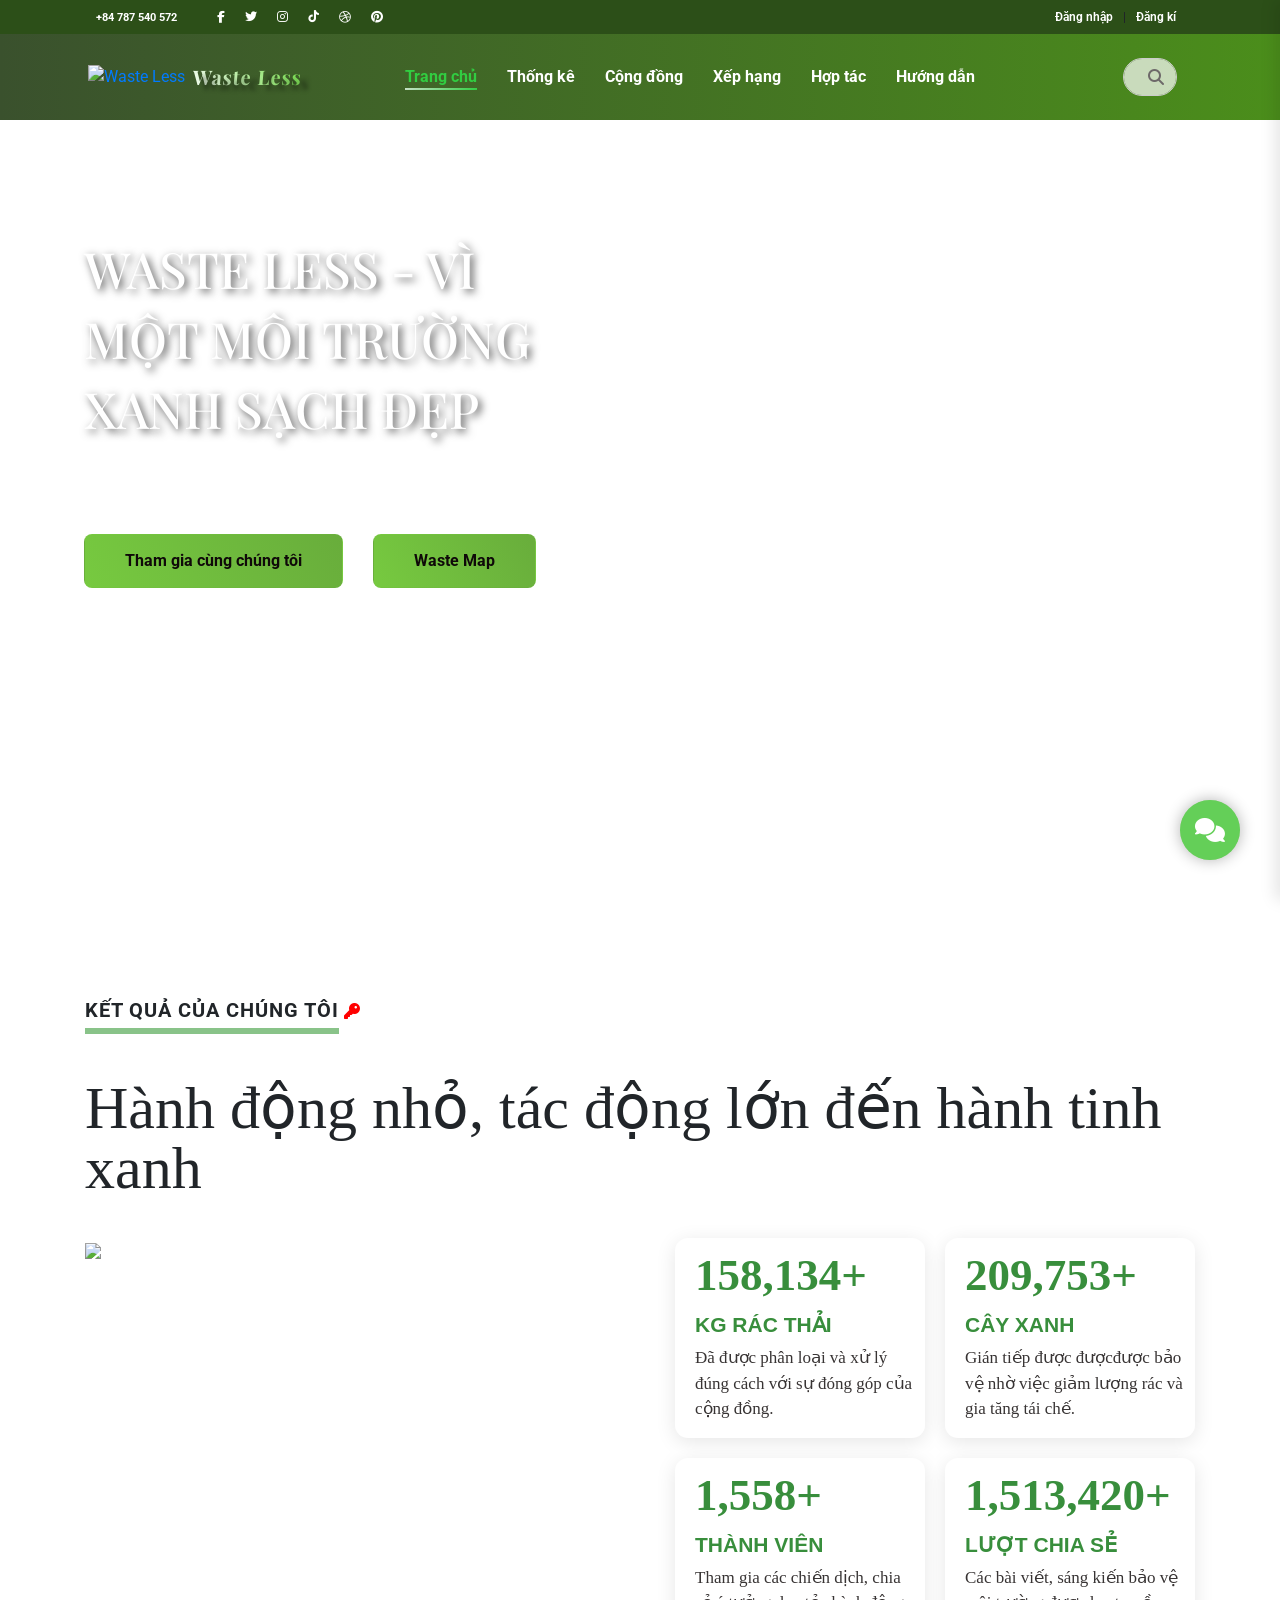
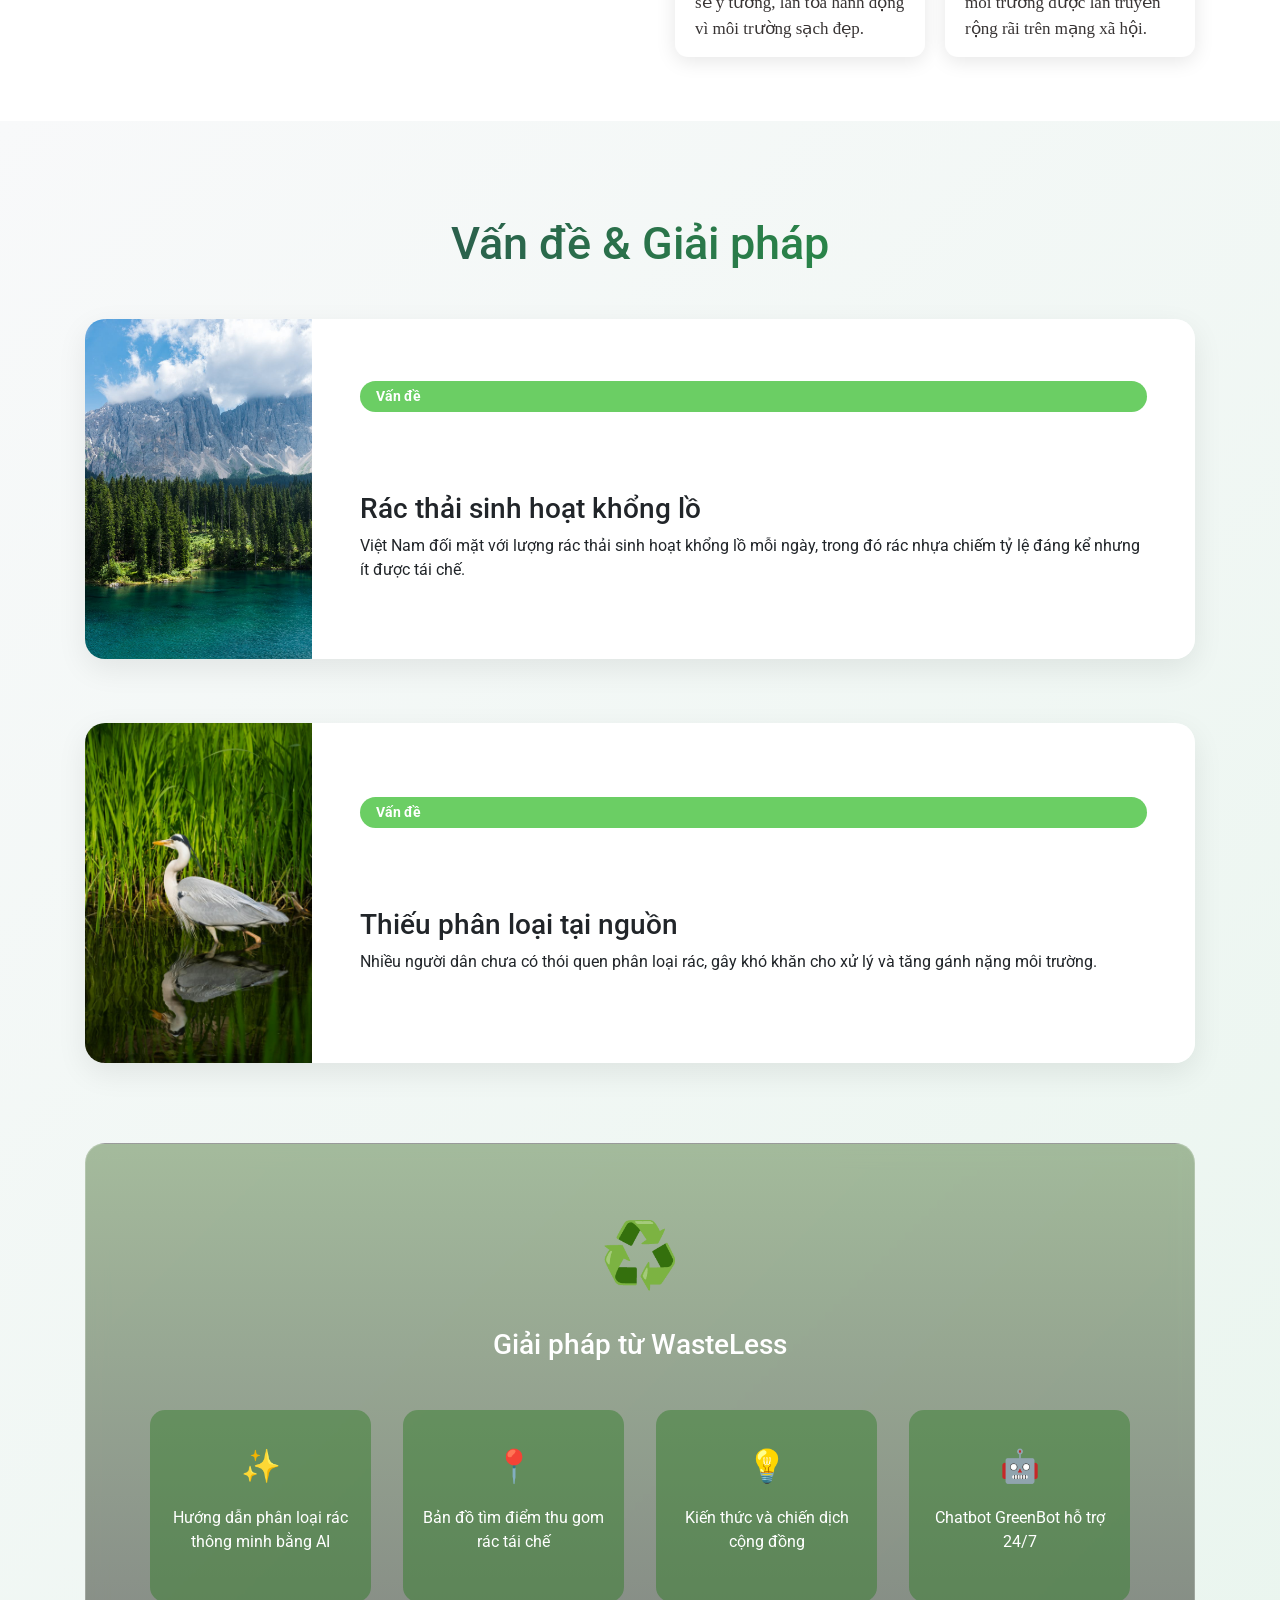
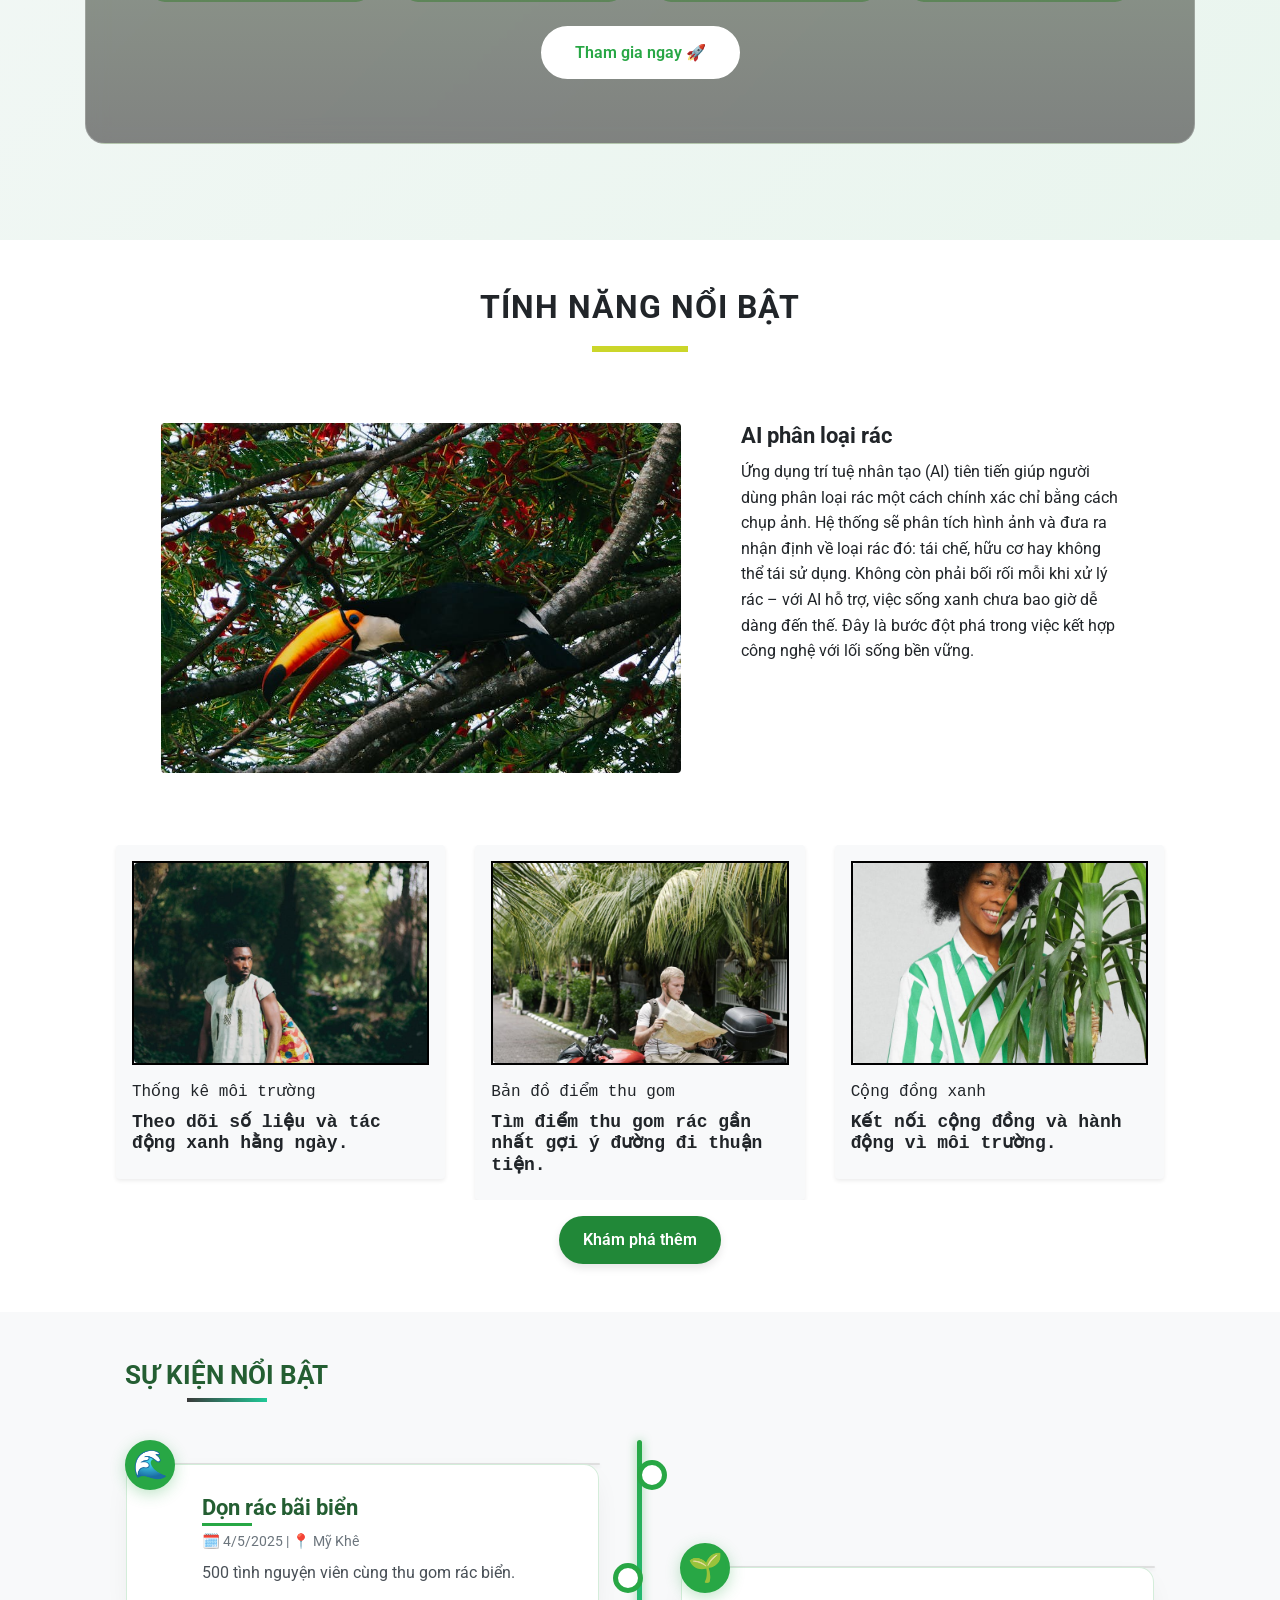
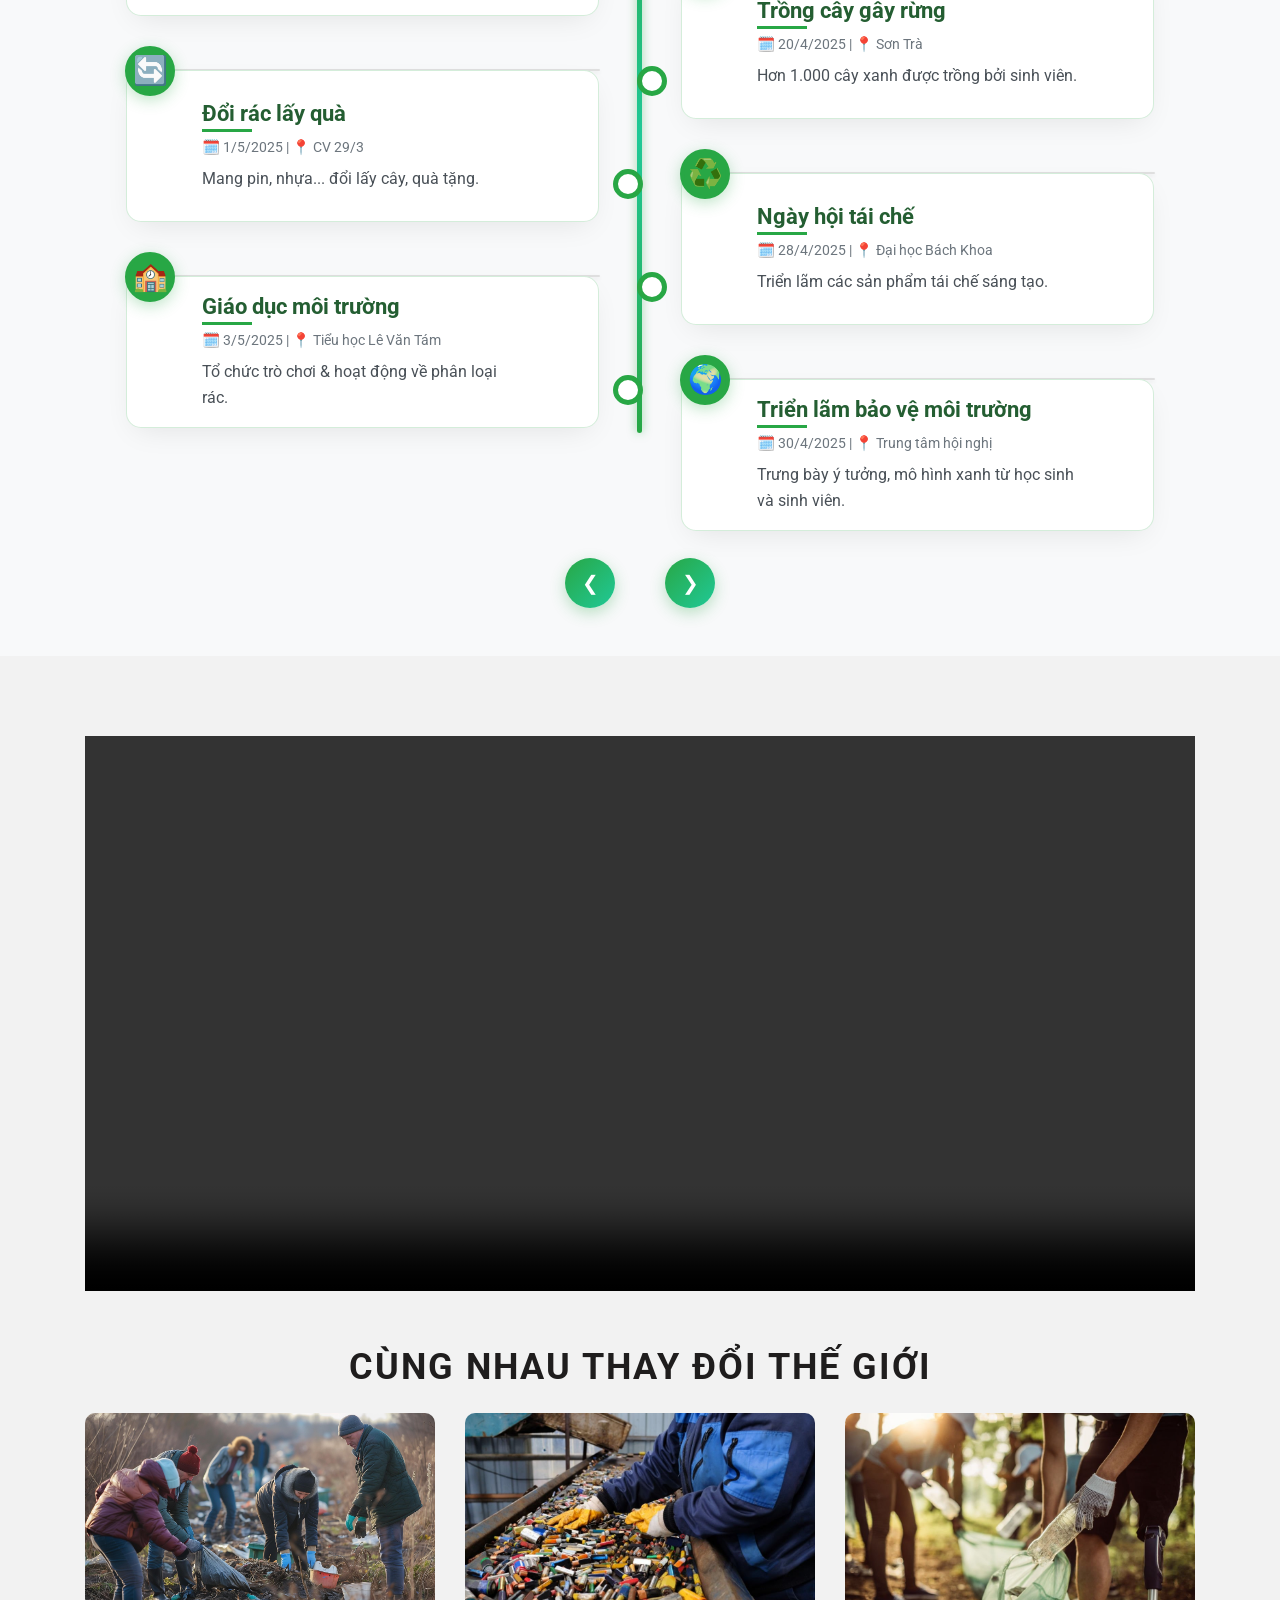
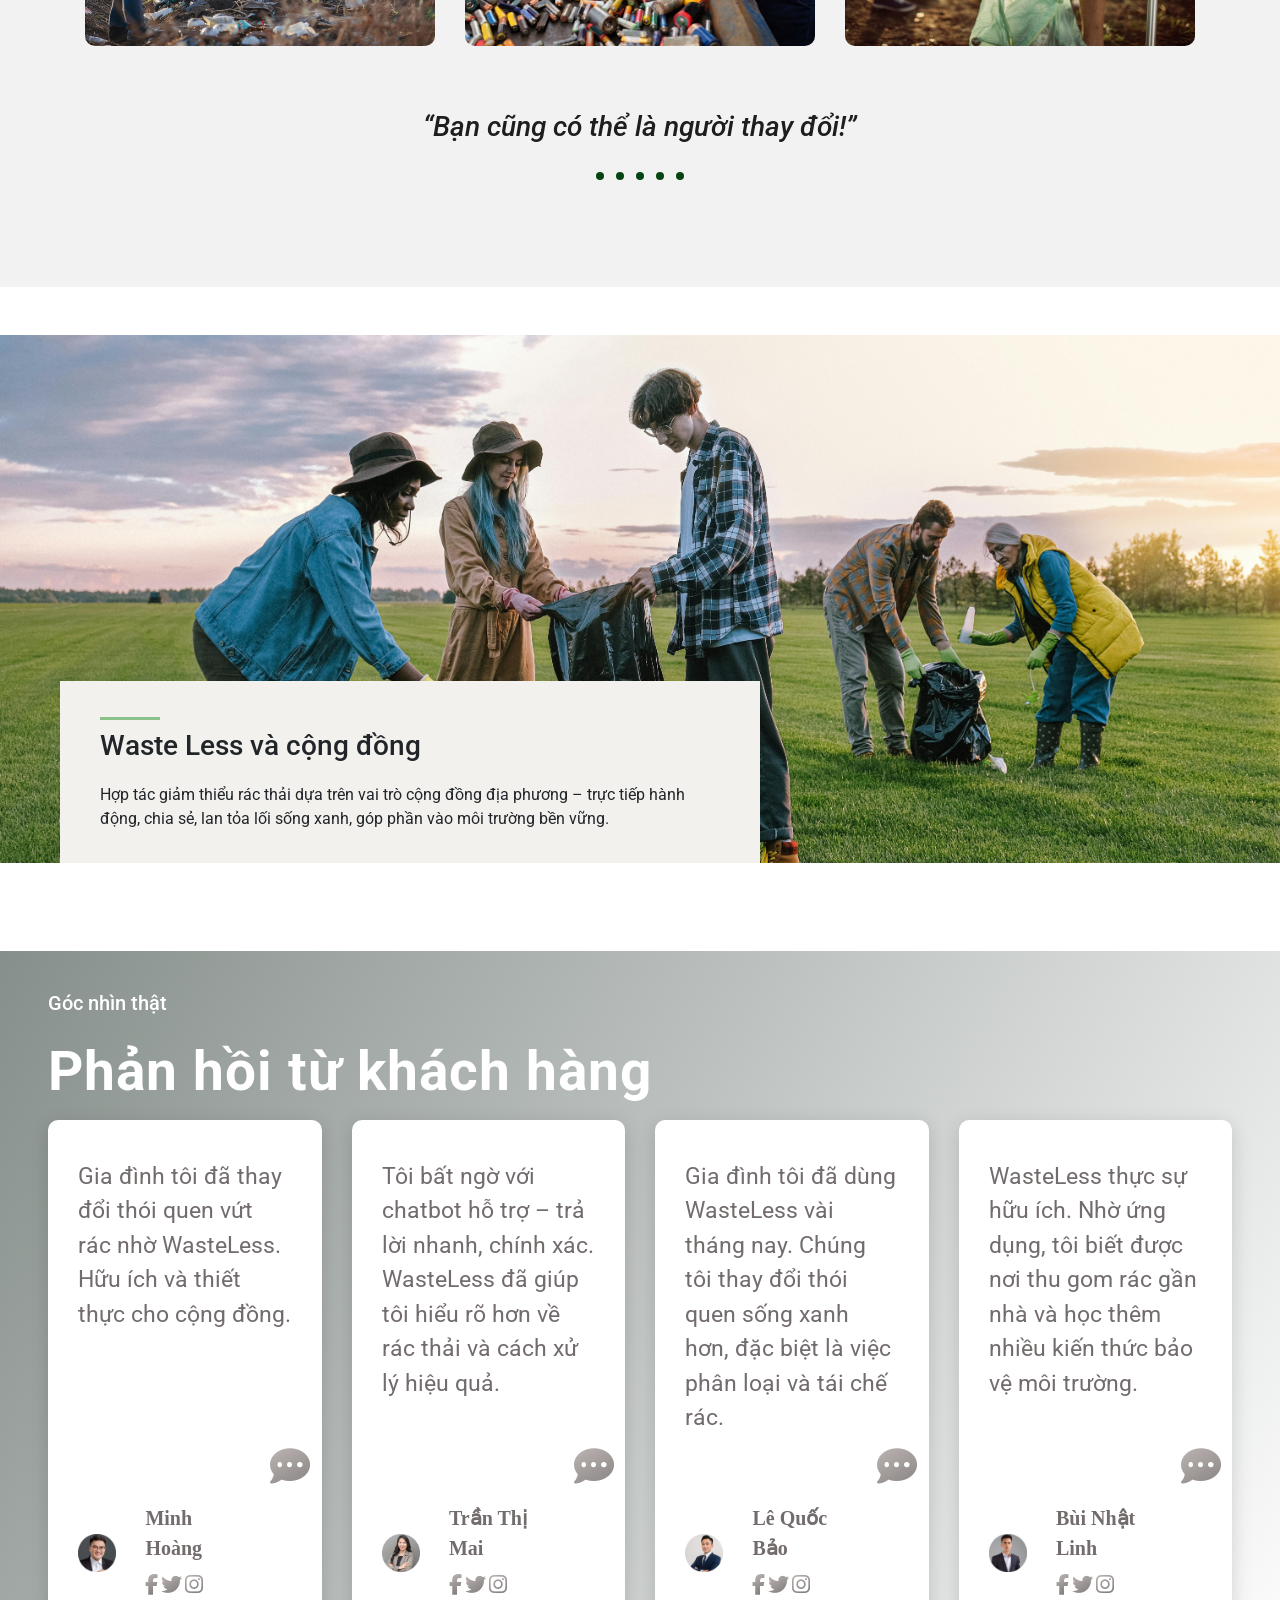
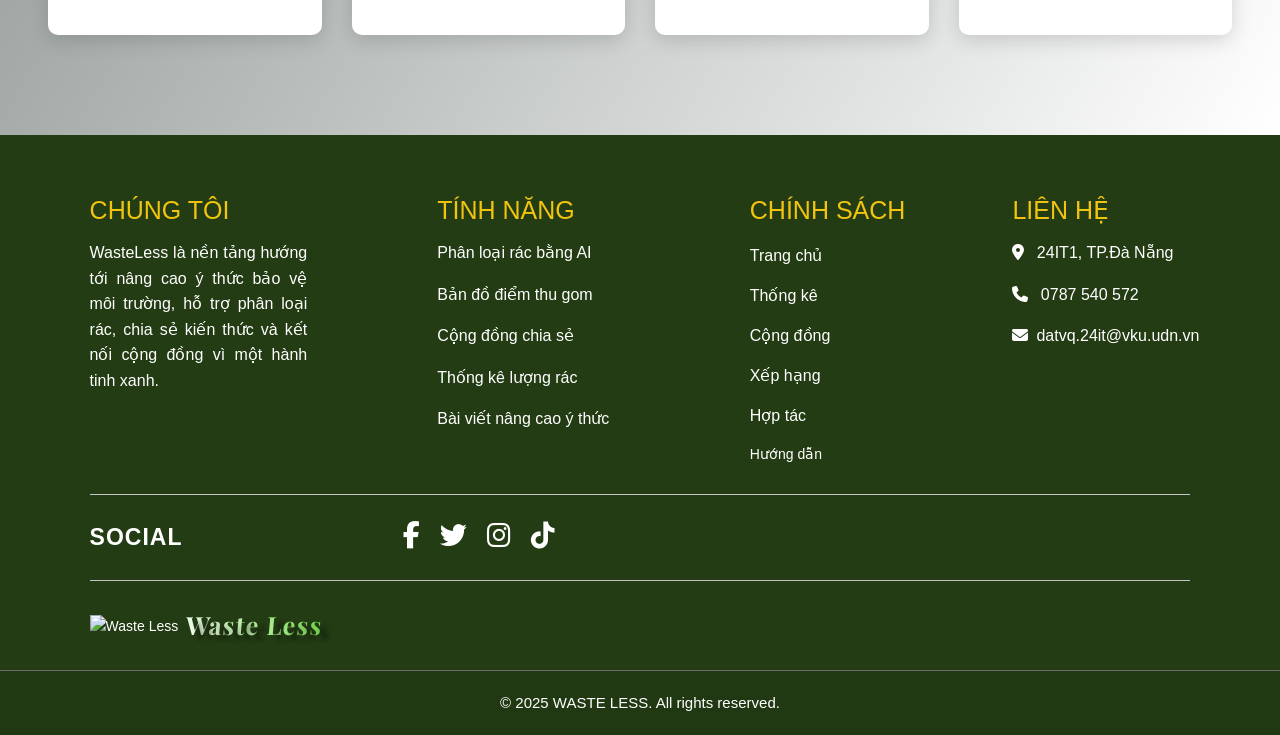
==== index.html @ a4e0bc67 "m" ====
<!doctype html>
<html lang="en">

<head>
  <meta charset="utf-8">
  <meta name="viewport" content="width=device-width, initial-scale=1, shrink-to-fit=no">
  <link href="https://fonts.googleapis.com/css2?family=Playfair+Display:wght@700&display=swap" rel="stylesheet">
  <link href="https://fonts.googleapis.com/css2?family=Roboto:wght@300;400;500;700&display=swap" rel="stylesheet">
  <link href="https://fonts.googleapis.com/css2?family=Noto+Sans:wght@300;400;500;700&display=swap" rel="stylesheet">

  <link rel="stylesheet" href="https://cdn.jsdelivr.net/npm/bootstrap@4.6.2/dist/css/bootstrap.min.css"
    integrity="sha384-xOolHFLEh07PJGoPkLv1IbcEPTNtaed2xpHsD9ESMhqIYd0nLMwNLD69Npy4HI+N" crossorigin="anonymous">

  <link rel="stylesheet" href="https://cdnjs.cloudflare.com/ajax/libs/font-awesome/6.7.2/css/all.min.css"
    integrity="sha512-Evv84Mr4kqVGRNSgIGL/F/aIDqQb7xQ2vcrdIwxfjThSH8CSR7PBEakCr51Ck+w+/U6swU2Im1vVX0SVk9ABhg=="
    crossorigin="anonymous" referrerpolicy="no-referrer" />
  <link href="https://cdn.jsdelivr.net/npm/aos@2.3.4/dist/aos.css" rel="stylesheet">
  <script src="https://cdn.jsdelivr.net/npm/aos@2.3.4/dist/aos.js"></script>


  <link rel="stylesheet" href="assets/css/reset.css">
  <link rel="stylesheet" href="assets/css/base.css">
  <link rel="stylesheet" href="assets/css/header.css">
  <link rel="stylesheet" href="assets/css/footer.css">
  <link rel="stylesheet" href="assets/css/style.css">

  <link href="https://cdn.jsdelivr.net/npm/aos@2.3.4/dist/aos.css" rel="stylesheet" />

  <script src="layout/header.js" defer> </script>
  <script src="layout/footer.js" defer></script>
  

 
  <title>Waste Less</title>
  <link rel="icon" href="assets/images/logo.png" type="image/png">

</head>

<body>

  <div class="header"></div>
  


  <div class="section-one">
    <div class="container-fluid">
      <div class="row">
        <div class="col-12">
          <div class="inner-wrap px-5 ml-2">
            <h1>WASTE LESS - VÌ MỘT MÔI TRƯỜNG XANH SẠCH ĐẸP</h1>
          </div>
          <div class="inner-button ml-4">
            <a href="index.html" class="button button-two">Tham gia cùng chúng tôi</a>
            <a href="pages/statistics.html" class="button button-two-outline">Waste Map</a>
          </div>
        
        </div>
      </div>
    </div>
  </div>

  <div class="section-result">
    <div class="container pb-3 pt-3">
      <div class="inner-wrap pb-5">
        <div class="inner-title mt-5" data-aos="fade-up" data-aos-duration="800">
          <h2>Kết quả của chúng tôi </h2>
<span ><i class="fa-solid fa-key" style="color:red"></i></span>

          
        </div>

        <div class="inner-subTitle mt-5" data-aos="fade-up" data-aos-duration="800">
          <p>Hành động nhỏ, tác động lớn đến hành tinh xanh</p>
        </div>
        <div class="inner-content mt-4">
          <div class="inner-img position-relative">
            <img src="assets/images/AV-SoundBar-SC9S-06-1-Eco-Mobile-v2.jpg" class="img-fluid" data-aos="fade-up"
              data-aos-duration="800" >
            <div
              class="overlay-text text-white text-left d-flex flex-column justify-content-start align-items-start pt-5  pl-4"
              data-aos="fade-up" data-aos-duration="800" >
              <h1 class="mb-3 pt-2">6,500 TẤN </h1>
              <h2 class="mb-2">RÁC MỖI NGÀY</h2>
              <p>Được xử lý mỗi ngày nhờ phân loại đúng cách<br><em>→ Việt Nam đang thay đổi từng
                  ngày!</em></p>
              <a href="https://tinhotvn.com/phan-loai-rac.html" class="btn btn-warning fs-5 mt-3" target="_blank">Tìm
                hiểu thêm</a>
            </div>
          </div>

          <div class="inner-info" data-aos="fade-up" data-aos-duration="800">
            <div class="inner-result">
              <h1 class="counter" data-target="158320"></h1>
              <h2>kg rác thải</h2>
              <p>Đã được phân loại và xử lý đúng cách với sự đóng góp của
                cộng đồng.</p>
            </div>
            <div class="inner-tree">
              <h1 class="counter" data-target="210000"></h1>
              <h2>cây xanh</h2>
              <p>Gián tiếp được đượcđược bảo vệ nhờ việc giảm lượng rác và gia tăng tái
                chế.</p>
            </div>
            <div class="inner-member">
              <h1 class="counter" data-target="1560"></h1>
              <h2>thành viên</h2>
              <p>Tham gia các chiến dịch, chia sẻ ý tưởng, lan tỏa hành động vì môi trường sạch
                đẹp.</p>
            </div>
            <div class="inner-share">
              <h1 class="counter" data-target="1515200"></h1>
              <h2>lượt chia sẻ</h2>
              <p>Các bài viết, sáng kiến bảo vệ môi trường được lan truyền rộng rãi trên mạng
                xã hội.</p>
            </div>
          </div>
        </div>
      </div>
    </div>
  </div>


<div class="section-four bg-light">
  <div class="container">
    <h2 class="text-center mb-5">Vấn đề & Giải pháp</h2>
    
    <div class="problem-card left-aligned" data-aos="fade-right">
      <div class="card-image">
        <img src="assets/images/f4_1.jpeg" alt="Rác thải">
      </div>
      <div class="card-content">
        <div class="problem-tag">Vấn đề</div>
        <h3>Rác thải sinh hoạt khổng lồ</h3>
        <p>Việt Nam đối mặt với lượng rác thải sinh hoạt khổng lồ mỗi ngày, trong đó rác nhựa chiếm tỷ lệ đáng kể nhưng ít được tái chế.</p>
      </div>
    </div>

    <div class="problem-card right-aligned" data-aos="fade-left">
      <div class="card-content">
        <div class="problem-tag">Vấn đề</div>
        <h3>Thiếu phân loại tại nguồn</h3>
        <p>Nhiều người dân chưa có thói quen phân loại rác, gây khó khăn cho xử lý và tăng gánh nặng môi trường.</p>
      </div>
      <div class="card-image">
        <img src="assets/images/f4_2.jpeg" alt="Phân loại rác">
      </div>
    </div>

    <div class="solution-box" data-aos="zoom-in">
      <div class="solution-icon">♻️</div>
      <h3 class="text-white">Giải pháp từ WasteLess</h3>
      <div class="solution-grid">
        <div class="solution-item">
          <div class="icon">✨</div>
          <p>Hướng dẫn phân loại rác thông minh bằng AI</p>
        </div>
        <div class="solution-item">
          <div class="icon">📍</div>
          <p>Bản đồ tìm điểm thu gom rác tái chế</p>
        </div>
        <div class="solution-item">
          <div class="icon">💡</div>
          <p>Kiến thức và chiến dịch cộng đồng</p>
        </div>
        <div class="solution-item">
          <div class="icon">🤖</div>
          <p>Chatbot GreenBot hỗ trợ 24/7</p>
        </div>
      </div>
      <div class="text-center mt-4">
        <a href="#" class="btn btn-light btn-pill">Tham gia ngay 🚀</a>
      </div>
    </div>
  </div>
</div>

<div class="section-goal">
  <div class="container">
    <div class="inner-wrap">
      <div class="inner-content">
        <div class="inner-vision"></div>
        <div class="inner-range"></div>
      </div>
      <div class="inner-goal-wastlesss"></div>

    </div>
  </div>
</div>




  <div class="section-feature py-5" id="sectionId">
    <div class="container">
      <div class="inner-title mb-4 ">
        <h2 class="text-center font-weight-bold mb-5 ">Tính năng nổi bật</h2>
      </div>
      <div id="main-feature" class="bg-white p-4  mb-4">
        <div class="inner-wrap ml-5 mr-5 pl-1">
          <div class="img-feature" id="main-icon">
            <img src="assets/images/ai6.jpeg" alt="">
          </div>
          <div class="inner-content">
            <h4 id="main-title">AI phân loại rác</h4>
            <p id="main-desc">
              Ứng dụng trí tuệ nhân tạo (AI) tiên tiến giúp người dùng phân loại rác một cách chính xác chỉ bằng cách
              chụp ảnh. Hệ thống sẽ phân tích hình ảnh và đưa ra nhận định về loại rác đó: tái chế, hữu cơ hay không thể
              tái sử dụng.
              Không còn phải bối rối mỗi khi xử lý rác – với AI hỗ trợ, việc sống xanh chưa bao giờ dễ dàng đến thế. Đây
              là bước đột phá trong việc kết hợp công nghệ với lối sống bền vững.
            </p>
          </div>
        </div>
      </div>

      <div class="row mt-5 mr-3 ml-3" id="feature-list">
        <div class="col-md-4 mb-3 inner-list">
          <div class="feature-box p-3 rounded shadow-sm cursor-pointer bg-light" data-icon="🧠"
            data-title="Thống kê môi trường"
            data-desc="Tính năng này cho phép bạn theo dõi một cách trực quan số liệu thống kê về môi trườnglượng,  rác đã được tái chế, số người tham gia các hành động bảo vệ môi trường. 
            Bằng cách cung cấp dữ liệu cập nhật liên tục, hệ thống giúp người dùng nhận ra tác động tích cực từ những hành động nhỏ hàng ngày của họ. Đây không chỉ là con số, mà là những bước tiến cụ thể hướng đến một tương lai xanh bền vững.">
            <div class="text-left inner-content">
              <div class="img"> <img src="assets/images/ai2.jpeg" alt=""></div>
              <p class="mb-0">Thống kê môi trường</p>
              <h3>Theo dõi số liệu và tác động xanh hằng ngày.</h3>
            </div>
          </div>
        </div>

        <div class="col-md-4 mb-3 inner-list">
          <div class="feature-box p-3 rounded shadow-sm cursor-pointer bg-light" data-icon="🗺️"
            data-title="Bản đồ điểm thu gom"
            data-desc="Tính năng bản đồ thông minh giúp bạn dễ dàng tìm thấy những điểm thu gom rác thải tái chế gần nhất chỉ với một cú nhấp chuột. Hệ thống sẽ gợi ý tuyến đường nhanh nhất để bạn có thể mang rác đi đúng nơi, đúng lúc.
            Việc này không chỉ giúp bạn thuận tiện hơn trong việc xử lý rác mà còn góp phần giảm tải cho các bãi rác và thúc đẩy mô hình kinh tế tuần hoàn tại địa phương.">
            <div class=" text-left  inner-content">
              <div class="img"><img src="assets/images/ai3.jpeg" alt="">
              </div>
              <p class="mb-0">Bản đồ điểm thu gom</p>
              <h3>Tìm điểm thu gom rác gần nhất gợi ý đường đi thuận tiện.</h3>
            </div>
          </div>
        </div>

        <div class="col-md-4 mb-3 inner-list">
          <div class="feature-box p-3 rounded shadow-sm cursor-pointer bg-light" data-icon="🤝"
            data-title="Cộng đồng xanh"
            data-desc="Chúng tôi tin rằng hành động bảo vệ môi trường không thể thực hiện một mình – và đó là lý do tính năng 'Cộng đồng xanh' ra đời. Đây là nơi mọi người cùng nhau chia sẻ những câu chuyện truyền cảm hứng, các mẹo tái chế hữu ích, và thậm chí là tổ chức các chiến dịch hành động cộng đồng.
            Cộng đồng là nơi bạn tìm thấy động lực, những người đồng hành, và cảm nhận rõ ràng rằng: bạn không đơn độc trên hành trình vì một Trái Đất tốt đẹp hơn.">
            <div class=" text-left inner-content g-5">
              <div class="img"><img src="assets/images/av4.jpeg" alt=""></div>
              <p class="mb-0">Cộng đồng xanh</p>
              <h3>Kết nối cộng đồng và hành động vì môi trường.</h3>
            </div>
          </div>
        </div>
      </div>
      <div class="button">
        <button class="button-feature">Khám phá thêm</button>
      </div>
    </div>
  </div>



  <section class="section-three py-5 bg-light">
    <div class="container">
      <h2 class="text-center text-success mb-5 font-weight-bold">Sự kiện nổi bật</h2>

      <div class="timeline">

        <!-- Item 1 -->
        <div class="timeline-item">
          <div class="timeline-icon bg-success">🌊</div>
          <div class="timeline-content card shadow-sm">
            <div class="card-front card-body">
              <h5 class="card-title">Dọn rác bãi biển</h5>
              <p class="card-subtitle text-muted mb-2">🗓️ 4/5/2025 | 📍 Mỹ Khê</p>
              <p class="card-text">500 tình nguyện viên cùng thu gom rác biển.</p>
            </div>
            <div class="card-back">
              <p>Chi tiết: Thu gom rác hữu cơ, nhựa. Có nước uống và áo thun.</p>
            </div>
          </div>
        </div>

        <!-- Item 2 -->
        <div class="timeline-item">
          <div class="timeline-icon bg-success">🌱</div>
          <div class="timeline-content card shadow-sm">
            <div class="card-front card-body">
              <h5 class="card-title">Trồng cây gây rừng</h5>
              <p class="card-subtitle text-muted mb-2">🗓️ 20/4/2025 | 📍 Sơn Trà</p>
              <p class="card-text">Hơn 1.000 cây xanh được trồng bởi sinh viên.</p>
            </div>
            <div class="card-back">
              <p>Chi tiết: Cung cấp dụng cụ trồng cây, tập huấn kỹ thuật trước sự kiện.</p>
            </div>
          </div>
        </div>

        <!-- Item 3 -->
        <div class="timeline-item">
          <div class="timeline-icon bg-success">🔄</div>
          <div class="timeline-content card shadow-sm">
            <div class="card-front card-body">
              <h5 class="card-title">Đổi rác lấy quà</h5>
              <p class="card-subtitle text-muted mb-2">🗓️ 1/5/2025 | 📍 CV 29/3</p>
              <p class="card-text">Mang pin, nhựa... đổi lấy cây, quà tặng.</p>
            </div>
            <div class="card-back">
              <p>Chi tiết: Mỗi 5 vỏ chai nhựa = 1 cây xanh. Có âm nhạc, gian hàng xanh.</p>
            </div>
          </div>
        </div>

        <!-- Item 4 -->
        <div class="timeline-item">
          <div class="timeline-icon bg-success">♻️</div>
          <div class="timeline-content card shadow-sm">
            <div class="card-front card-body">
              <h5 class="card-title">Ngày hội tái chế</h5>
              <p class="card-subtitle text-muted mb-2">🗓️ 28/4/2025 | 📍 Đại học Bách Khoa</p>
              <p class="card-text">Triển lãm các sản phẩm tái chế sáng tạo.</p>
            </div>
            <div class="card-back">
              <p>Chi tiết: Gồm 20 gian hàng sinh viên, workshop chế tạo đồ handmade.</p>
            </div>
          </div>
        </div>

        <!-- Item 5 -->
        <div class="timeline-item">
          <div class="timeline-icon bg-success">🏫</div>
          <div class="timeline-content card shadow-sm">
            <div class="card-front card-body">
              <h5 class="card-title">Giáo dục môi trường</h5>
              <p class="card-subtitle text-muted mb-2">🗓️ 3/5/2025 | 📍 Tiểu học Lê Văn Tám</p>
              <p class="card-text">Tổ chức trò chơi & hoạt động về phân loại rác.</p>
            </div>
            <div class="card-back">
              <p>Chi tiết: Đố vui, hướng dẫn tái chế vỏ hộp sữa, trao quà cho học sinh tích cực.</p>
            </div>
          </div>
        </div>

        <!-- Item 6 -->
        <div class="timeline-item">
          <div class="timeline-icon bg-success">🌍</div>
          <div class="timeline-content card shadow-sm">
            <div class="card-front card-body">
              <h5 class="card-title">Triển lãm bảo vệ môi trường</h5>
              <p class="card-subtitle text-muted mb-2">🗓️ 30/4/2025 | 📍 Trung tâm hội nghị</p>
              <p class="card-text">Trưng bày ý tưởng, mô hình xanh từ học sinh và sinh viên.</p>
            </div>
            <div class="card-back">
              <p>Chi tiết: Trình diễn mô hình thành phố xanh, có gian hàng tư vấn tái chế.</p>
            </div>
          </div>
        </div>


      </div>

      <!-- Nút điều hướng -->
      <div class="carousel-nav mt-5">
        <button id="prevBtn" class="carousel-btn">❮</button>
        <button id="nextBtn" class="carousel-btn">❯</button>
      </div>
    </div>
  </section>




  <section id="section-five" class="section-five">
    <div class="container text-center">
      <!-- Video giới thiệu -->
      <div class="video-wrapper mb-5">
        <video width="100%" height="100%" controls autoplay loop muted>
          <source src="assets/images/Rác thải nhựa - Plastic.mp4" type="video/mp4">
        </video>

      </div>

      <!-- Tiêu đề -->
      <h2 class="section-title">Cùng nhau thay đổi thế giới</h2>

      <!-- Ảnh hoạt động tình nguyện -->
      <div class="volunteer-activities mt-4">
        <div class="row">
          <div class="col-md-4 col-sm-6 col-12 mb-4">

            <div class="volunteer-img">
              <img src="assets/images/anh_don_rac.jpg" alt="Dọn rác" class="img-fluid rounded shadow-lg">
              <div class="overlay">
                <p class="overlay-text mt-2">Dọn rác tại cộng đồng</p>
              </div>
            </div>
          </div>
          <div class="col-md-4 col-sm-6 col-12 mb-4">

            <div class="volunteer-img">
              <img src="assets/images/DeWatermark.ai_1746606480562.png" alt="Phân loại rác"
                class="img-fluid rounded shadow-lg">
              <div class="overlay">
                <p class="overlay-text mt-2">Phân loại rác đúng cách</p>
              </div>
            </div>
          </div>
          <div class="col-md-4 col-sm-6 col-12 mb-4">

            <div class="volunteer-img">
              <img src="assets/images/DeWatermark.ai_1746606961012.png" alt="Hoạt động tình nguyện"
                class="img-fluid rounded shadow-lg">
              <div class="overlay">
                <p class="overlay-text mt-2">Tham gia các hoạt động tình nguyện</p>
              </div>
            </div>
          </div>
        </div>
      </div>

      <!-- Slogan -->
      <div class="slogan mt-4">
        <h3>“Bạn cũng có thể là người thay đổi!”</h3>
        <div class="loading-dots">
          <span></span>
          <span></span>
          <span></span>
          <span></span>
          <span></span>


        </div>
      </div>
    </div>
  </section>






  <div id="auth-form-container"></div>


  <div class="section-six py-5">
    <div class="container-fluidd">
      <div class="inner-wrap">
        <div class="inner-img">
          <img src="assets/images/pexels-shvetsa-5029859.jpg" class="img-fluid" alt="Ảnh cộng đồng">
        </div>
        <div class="inner-title-box mt-5 pt-5 pb-3">
          <h3>Waste Less và cộng đồng</h3>
          <p>
            Hợp tác giảm thiểu rác thải dựa trên vai trò cộng đồng địa phương –
            trực tiếp hành động, chia sẻ, lan tỏa lối sống xanh, góp phần vào môi
            trường bền vững.
          </p>
        </div>
      </div>
    </div>
  </div>

  <div class="feedback">
    <div class="container-fluid pl-5 pr-5">
      <div class="inner-wrap">
        <h5 class="inner-sub-title">Góc nhìn thật</h5>
        <h1 class="inner-title">Phản hồi từ khách hàng</h1>
        <div class="row pt-3">
          <div class="col-xl-3 col-lg-4 col-md-4 col-sm-12">
            <div class="inner-content">
              <div class="inner-desc">Gia đình tôi đã thay đổi thói quen vứt rác nhờ WasteLess. Hữu ích và thiết thực
                cho cộng đồng.</div>
              <div class="inner-mark">
                <i class="fa-solid fa-comment-dots  floating-icon"></i>
              </div>
              <div class="inner-profile floating-icon ">
                <img src="assets/images/feedback1.png" alt="">
                <div class="inner-info ">
                  <div class="inner-name">Minh Hoàng</div>
                  <div class="inner-social">
                    <ul>
                      <li>
                        <a href="#" target="_blank">
                          <i class="fa-brands fa-facebook-f"></i>
                        </a>
                      </li>

                      <li>
                        <a href="#" target="_blank">
                          <i class="fa-brands fa-twitter"></i>
                        </a>
                      </li>

                      <li>
                        <a href="#" target="_blank">
                          <i class="fa-brands fa-instagram"></i> 
                        </a>
                      </li>
                    </ul>
                  </div>
                </div>
              </div>
            </div>
          </div>
          <div class="col-xl-3 col-lg-4 col-md-4 col-sm-12">
            <div class="inner-content">
              <div class="inner-desc">Tôi bất ngờ với chatbot hỗ trợ – trả lời nhanh, chính xác. WasteLess đã giúp tôi
                hiểu rõ hơn về rác thải và cách xử lý hiệu quả.</div>
              <div class="inner-mark">
                <i class="fa-solid fa-comment-dots  floating-icon"></i>
              </div>
              <div class="inner-profile floating-icon">
                <img src="assets/images/feedback2.png" alt="">
                <div class="inner-info">
                  <div class="inner-name">Trần Thị Mai</div>
                  <div class="inner-social">
                    <ul>
                      <li>
                        <a href="#" target="_blank">
                          <i class="fa-brands fa-facebook-f"></i>
                        </a>
                      </li>

                      <li>
                        <a href="#" target="_blank">
                          <i class="fa-brands fa-twitter"></i>
                        </a>
                      </li>

                      <li>
                        <a href="#" target="_blank">
                          <i class="fa-brands fa-instagram"></i>
                        </a>
                      </li>
                    </ul>
                  </div>
                </div>
              </div>
            </div>
          </div>
          <div class="col-xl-3 col-lg-4 col-md-4 col-sm-12">
            <div class="inner-content">
              <div class="inner-desc">Gia đình tôi đã dùng WasteLess vài tháng nay. Chúng tôi thay đổi thói quen sống
                xanh hơn, đặc biệt là việc phân loại và tái chế rác.</div>
              <div class="inner-mark">
                <i class="fa-solid fa-comment-dots  floating-icon"></i>
              </div>
              <div class="inner-profile floating-icon">
                <img src="assets/images/feedback3.png" alt="">
                <div class="inner-info">
                  <div class="inner-name">Lê Quốc Bảo</div>
                  <div class="inner-social">
                    <ul>
                      <li>
                        <a href="#" target="_blank">
                          <i class="fa-brands fa-facebook-f"></i>
                        </a>
                      </li>

                      <li>
                        <a href="#" target="_blank">
                          <i class="fa-brands fa-twitter"></i>
                        </a>
                      </li>

                      <li>
                        <a href="#" target="_blank">
                          <i class="fa-brands fa-instagram"></i>
                        </a>
                      </li>
                    </ul>
                  </div>
                </div>
              </div>
            </div>
          </div>
          <div class="col-xl-3 col-lg-4 col-md-4 col-sm-12">
            <div class="inner-content">
              <div class="inner-desc">WasteLess thực sự hữu ích. Nhờ ứng dụng, tôi biết được nơi thu gom rác gần nhà và
                học thêm nhiều kiến thức bảo vệ môi trường.</div>
              <div class="inner-mark">
                <i class="fa-solid fa-comment-dots  floating-icon"></i>
              </div>
              <div class="inner-profile floating-icon">
                <img src="assets/images/feedback4.png" alt="">
                <div class="inner-info">
                  <div class="inner-name">Bùi Nhật Linh</div>
                  <div class="inner-social">
                    <ul>
                      <li>
                        <a href="#" target="_blank">
                          <i class="fa-brands fa-facebook-f"></i>
                        </a>
                      </li>

                      <li>
                        <a href="#" target="_blank">
                          <i class="fa-brands fa-twitter"></i>
                        </a>
                      </li>

                      <li>
                        <a href="#" target="_blank">
                          <i class="fa-brands fa-instagram"></i>
                        </a>
                      </li>
                    </ul>
                  </div>
                </div>
              </div>
            </div>
          </div>

        </div>
      </div>
    </div>
  </div>


<!-- <iframe src="../Waste Less/pages/botChat.html" style="position: fixed; bottom: 0; right: 0; width: 400px; height: 700px; border: none; z-index: 1000;"></iframe> -->

  <div class="footer"></div>
  <script src="https://cdn.jsdelivr.net/npm/jquery@3.5.1/dist/jquery.slim.min.js"
    integrity="sha384-DfXdz2htPH0lsSSs5nCTpuj/zy4C+OGpamoFVy38MVBnE+IbbVYUew+OrCXaRkfj"
    crossorigin="anonymous"></script>

  <iframe id="chatbotIframe" src="pages/botChat.html" 
          style="position: fixed; bottom: 0; right: 0; width: 180px; height: 180px; border: none; z-index: 1000;">
  </iframe>
 <script>
    const iframe = document.getElementById('chatbotIframe');




window.addEventListener('message', (event) => {
  if (event.data.action === 'chatbotVisible') {
    if (event.data.visible) {
      iframe.style.width = '420px';
      iframe.style.height = '570px';
      iframe.style.pointerEvents = 'auto';
    } else {
      iframe.style.width = '60px';
      iframe.style.height = '60px';
      iframe.style.pointerEvents = 'auto';
    }
  }
});


  window.addEventListener('click', (e) => {
    const rect = iframe.getBoundingClientRect();
    const isOutside = e.clientX < rect.left || e.clientX > rect.right || e.clientY < rect.top || e.clientY > rect.bottom;
    if (isOutside) {
      iframe.contentWindow.postMessage({ action: 'closeChatbot' }, '*');
    }
  });
</script>

  <script src="https://cdn.jsdelivr.net/npm/bootstrap@4.6.2/dist/js/bootstrap.bundle.min.js"
    integrity="sha384-Fy6S3B9q64WdZWQUiU+q4/2Lc9npb8tCaSX9FK7E8HnRr0Jz8D6OP9dO5Vg3Q9ct"
    crossorigin="anonymous"></script>

  <script src="https://cdn.jsdelivr.net/npm/aos@2.3.4/dist/aos.js" defer></script>

  <script>
    fetch('layout/login.html')
      .then(response => response.text())
      .then(data => {
        document.getElementById('auth-form-container').innerHTML = data;
        const script = document.createElement('script');
        script.src = 'assets/js/index.js';
        document.body.appendChild(script);
      });
      
  </script>
  <script>


    document.addEventListener("DOMContentLoaded", () => {
      const counters = document.querySelectorAll(".counter");

      const easeOut = (t) => 1 - Math.pow(1 - t, 3);

      const animateCount = (counter, duration = 2000) => {
        const target = +counter.getAttribute("data-target");
        let start = 0;
        const startTime = performance.now();

        const updateCounter = (currentTime) => {
          const elapsed = currentTime - startTime;
          const progress = Math.min(elapsed / duration, 1);
          const easedProgress = easeOut(progress);
          const value = Math.floor(easedProgress * target);

          counter.textContent = value.toLocaleString();

          // Thêm dấu cộng nếu chưa có
          if (!counter.textContent.includes('+')) {
            counter.textContent += '+';
          }

          if (progress < 1) {
            requestAnimationFrame(updateCounter);
          } else {
            counter.textContent = value.toLocaleString() + '+';
          }
        };

        requestAnimationFrame(updateCounter);
      };

      const observer = new IntersectionObserver((entries, observer) => {
        entries.forEach(entry => {
          if (entry.isIntersecting) {
            animateCount(entry.target);
            observer.unobserve(entry.target);
          }
        });
      }, { threshold: 0.6 });

      counters.forEach(counter => {
        observer.observe(counter);
      });
    });
  </script>


<script src="https://cdn.jsdelivr.net/npm/gsap@3/dist/gsap.min.js"></script>
<script src="https://cdn.jsdelivr.net/npm/gsap@3/dist/ScrollTrigger.min.js"></script>

</body>

</html>
---- assets/css/header.css ----
/* ===== HEADER STYLES ===== */
.inner-social {
    display: flex;
    align-items: center;
    gap: 40px;
}

.inner-social ul li {
    padding: 0;
    margin: 0;
    padding-bottom: 2px;

   
}

.header__topbar__container .inner-social ul i {
    color: #fff;
    font-size: 12px;
    transition: all 0.3s ease;
     display: flex;
align-items: center;
justify-content: center;
}

.inner-social ul i:hover {
    transform: scale(1.2);
    color: #c7e0c7;
}

.inner-social span {
    font-weight: bold;
    font-size: 11px;
    color: #fff;
}

.header__topbar {
    background-color: #2c4f18;
    transition: all 0.3s ease;

}

.header__topbar.hide {
    transform: translateY(-100%);
    opacity: 0;
}


.header__topbar__container {
    display: flex;
    align-items: center;
    justify-content: space-between;
    line-height: 1;

}

.container-register {
    position: relative;
    display: flex;
    gap: 10px;
    list-style: none;
    margin: 0;
    padding: 0;
    align-items: center;
    font-size: 12px;
    font-weight: 600;
}

.container-register a {
    text-decoration: none;
    color: rgb(255, 255, 255);
    transition: color 0.2s;
}

.container-register a:hover {
    color: #5bb87c;
}

.header__nav {
    background: linear-gradient(90deg, rgb(58, 81, 45), rgb(75, 142, 27));
    position: fixed;
    top: 34px;
    left: 0;
    right: 0;
    z-index: 100; /* Tăng từ 99 lên 100 */
    transition: all 0.3s ease;

}


@keyframes toTop {
    from {
        top: 36px;
    }
    to {
        top: 0;
    }
}

.inner-main {
    padding: 10px 55px 10px 40px;
    display: flex;
    align-items: center;
    justify-content: space-between;
}

.inner-logo {
    display: flex;
    align-items: center;
    justify-content: center;
}

.inner-logo span {
    font-family: 'Playfair Display', serif;
    font-size: 20px;
    font-weight: bold;
    color: #ffffff;
    letter-spacing: 1px;
    padding-left: 8px;
    text-shadow: 8px 5px 4px rgba(0, 0, 0, 0.4);
    transform: skew(-5deg);
    transition: all 0.5s ease;
}

.inner-logo span:hover {
    color: #1e7e34;
    transform: scale(1.1) skew(-5deg);
}

.inner-logo span {
    background: linear-gradient(60deg, #ffffff, #6fda44);
    -webkit-background-clip: text;
    -webkit-text-fill-color: transparent;
}

.inner-logo img {
    height: 42px;
    width: auto;
    transition: transform 0.3s ease;
}

.inner-logo img:hover {
    transform: rotate(5deg);
}

.inner-menu ul {
    list-style: none;
    padding: 0px;
    margin: 0px;
    display: flex;
}

.inner-menu ul li {
    margin-right: 30px;
}

.inner-menu li a {
    position: relative;
    color: rgb(255, 255, 255);
    font-weight: bold;
    text-decoration: none;
    padding-bottom: 4px;
    transition: color 0.4s ease;
}

.inner-menu ul li a::after {
    content: "";
    position: absolute;
    left: 0;
    bottom: 0;
    height: 2px;
    width: 0;
    background: linear-gradient(-30deg, #31cd41, #c7e0c7);
    transition: width 0.4s ease;
}

.inner-menu ul li a:hover::after,
.inner-menu ul li a.active::after {
    width: 100%;
}

.inner-menu ul li a.active {
    color: #31cd41;
}

.inner-search {
    position: relative;
    width: 70px;
    height: 38px;
    display: flex;
    align-items: center;
    justify-content: flex-end;
    flex-shrink: 0;
}

.search-icon {
    position: absolute;
    right: 13px;
    top: 50%;
    transform: translateY(-50%);
    color: #6d6969;
    pointer-events: none;
    z-index: 2;
}

.search-input {
    width: 40px;
    padding-right: 40px;
    transition: all 0.4s ease-in-out;
    border-radius: 50px;
    background-color: rgba(255, 255, 255, 0.7);
    border: 1px solid #ccc;
    height: 38px;
    z-index: 1;
    cursor: pointer;
    position: absolute;
    right: 0;
}

.search-input:focus {
    width: 180px;
    background-color: #fff;
    outline: none;
    box-shadow: 0 0 8px rgba(0, 123, 255, 0.5);
    padding-right: 40px;
    padding-left: 15px;
    cursor: text;
}

.inner-icon-mobi {
    display: none;
    cursor: pointer;
    color: #fff;
    font-size: 24px;
    margin-left: 20px;
}


/* Điều chỉnh mobile menu */
.header__menu {
    position: fixed;
    top: 0;
    right: 0;
    width: 300px;
    height: 100%;
    z-index: 102; /* Cao nhất */
    transform: translateX(100%);
    transition: all 0.4s ease;
    background-color: #fff;
    box-shadow: -5px 0 15px rgba(0, 0, 0, 0.1);
}

.mobile-menu-overlay {
    position: fixed;
    top: 0;
    left: 0;
    width: 100%;
    height: 100%;
    z-index: 101; /* Cao hơn header */
    opacity: 0;
    visibility: hidden;
    transition: all 0.3s ease;
    background-color: rgba(0, 0, 0, 0.1);
}


/* Khi menu active */
.header__menu.active {
    transform: translateX(0);
}

.mobile-menu-overlay.active {
    opacity: 1;
    visibility: visible;
}

/* Điều chỉnh top khi header scroll */
.header__nav.scroll {
    top: 0;
    animation: toTop 0.3s ease;
    box-shadow: 0 4px 12px rgba(0, 0, 0, 0.1);
}

.mobile-menu-overlay.active {
    opacity: 1;
    visibility: visible;
}



.header__menu.active {
    transform: translateX(0);
}



.header__menu__body--content {
    position: relative;
    background-color: #fff;
    padding: 65px 60px !important;
    width: 100%;
    height: 100%;
    padding: 40px;    
    overflow-y: auto;
    background: linear-gradient(140deg, #606561, #74b91f);

    
}


.header__menu__body--content ul {
    list-style: none;
    padding: 0;
    margin: 0;

}

.header__menu__body--content ul li {
    margin-bottom: 30px;
}

.header__menu__body--content ul li a {
    color: #241f1f;
    font-weight: 600;
    text-decoration: none;
    font-style: italic;
    font-weight: 800;
    font-size: 20px;
    transition: all 0.3s ease;
}

.header__menu__body--content ul li a:hover,
.header__menu__body--content ul li a.active {
    color: #79a112;
}

#menu_close {
    position: absolute;
    top: 20px;
    right: 20px;
    font-size: 24px;
    cursor: pointer;
    color: #333;
    transition: all 0.3s ease;
}

#menu_close:hover {
    color: #82b12a;
    transform: rotate(90deg);
}

/* Scroll Top Button */
.scroll-top {
    position: fixed;
    bottom: 30px;
    right: 30px;
    width: 50px;
    height: 50px;
    background-color: #779a7a;
    color: #fff;
    border-radius: 50%;
    display: flex;
    align-items: center;
    justify-content: center;
    cursor: pointer;
    z-index: 99;
    opacity: 0;
    visibility: hidden;
    transition: all 0.1s ease;
    box-shadow: 0 4px 12px rgba(49, 205, 65, 0.3);
}

.scroll-top.active {
    opacity: 1;
    visibility: visible;
}

.scroll-top:hover {
    background-color: #2aaf38;
    transform: translateY(-5px);
}
/* Mobile Menu Icon */
.inner-icon-mobi i {
    transition: all 0.3s ease;
    padding: 8px;
}

.inner-icon-mobi i:hover {
    color: rgb(28, 117, 37);
    transform: scale(1.1);
}

/* Mobile Menu Animation */
.header__menu {
    background-color: #fff;
    box-shadow: -5px 0 15px rgba(0, 0, 0, 0.1);
    transition: transform 0.4s ease, box-shadow 0.4s ease;
}

.header__menu.active {
    transform: translateX(0);
}

/* Menu Items Animation */
.header__menu__body--content ul li {
    opacity: 0;
    transform: translateX(200px);
    transition: all 0.7s ease;
}

.header__menu.active .header__menu__body--content ul li {
    opacity: 1;
    transform: translateX(0);
    z-index: 10000px;
}

/* Delay for each menu item */
.header__menu.active .header__menu__body--content ul li:nth-child(1) {
    transition-delay: 0.1s;
}
.header__menu.active .header__menu__body--content ul li:nth-child(2) {
    transition-delay: 0.2s;
}
.header__menu.active .header__menu__body--content ul li:nth-child(3) {
    transition-delay: 0.3s;
}
.header__menu.active .header__menu__body--content ul li:nth-child(4) {
    transition-delay: 0.4s;
}
.header__menu.active .header__menu__body--content ul li:nth-child(5) {
    transition-delay: 0.5s;
}

/* ===== RESPONSIVE STYLES ===== */

/* Large devices (desktops, less than 1200px) */
@media (max-width: 1199.98px) {
    
    .inner-menu ul li {
        margin-right: 25px;
    }
}
@media (max-width: 1118.98px) {
    .header__nav{
        padding-right: 15px !important;
        padding-left: 15px !important;
    }
    .header__topbar__container{
         padding-right: 15px !important;
        padding-left: 12px !important;
    }
    .inner-menu ul li {
        margin-right: 20px;
    }
    

}

/* Medium devices (tablets, less than 992px) */
@media (max-width: 991.98px) {
    .header__topbar__container {
       
        
    }
    
    .inner-social {
        gap: 40px;
    }
    
    .inner-menu ul li {
        margin-right: 15px;
    }
    
    .search-input:focus {
        width: 120px;
    }
}
@media (max-width: 943.98px) {
    .inner-logo span{
        display: none;
    }
      .header__nav{
        padding-right: 0px !important;
        padding-left: 0px !important;
    }
    .header__topbar__container{
         padding-right: 0px !important;
        padding-left: 0px !important;
    }
    
.search-input:focus {
        width: 130px;
    }
}
@media (max-width: 845.98px) {

      .inner-menu {
        display: none;
    }
     .inner-logo span{
        display: block;
    }
     .inner-icon-mobi {
        display: block;
    }
    .left{
        display: flex;
    }
      .search-input {
        height: 28px;
      }
      

}

/* Small devices (landscape phones, less than 768px) */
@media (max-width: 767.98px) {
    .header__topbar {
        padding-right: 10px !important;
        padding-left: 10px !important;
    }
    .container-register{
        align-items: center;
        display: flex;
        justify-content: flex-end !important;

    }
    .header__topbar__container {
        padding-top: 2px;
       
    }
    
    
    
    .header__nav.scroll {
        top: 0;
    }
    
    @keyframes toTop {
        from {
            top: 0;
        }
        to {
            top: 0;
        }
    }
    
    .inner-main {
        padding: 7px 20px;
    }
    
  
   
    
    .search-input:focus {
        width: 130px;
    }
    
    .header__topbar__container--contacts {
        width: 100%;
        text-align: center;
    }
    
    .register {
        width: 100%;
        text-align: center;
    }
    
   
}
@media (max-width: 697.98px) {

    .inner-social ul{
        gap: 15px !important;
    }
    .inner-social span {
        font-size: 11px;
    }
    
    .inner-social ul i {
        font-size: 10px;
    }
    
    .container-register {
        font-size: 11px;
    }
     .inner-social {
        gap: 15px;
    }
    
    
}

@media (max-width: 576px) {
  .container-register {
      padding-right: 2px !important;
  }
    .inner-main {
        padding: 10px 15px;
    }
    
    .inner-logo span {
        font-size: 18px;
        padding-left: 6px;
    }
    
    
    .inner-logo img {
        height: 36px;
    }
    
    .inner-social {
        gap: 15px;
    }
    
    
  
}
@media (max-width: 546px) {
    .header__topbar{
        display: none ;
    }
    .header__nav {
    top: 0px;
   

    }
       .inner-logo img {
        height: 31px;
    }
    .inner-logo{
        gap: 6px;
    }
    
    .header__nav .inner-main {
 padding: 8px 15px !important;


    }
    .header__menu {
        width: 270px;
        
    }
    .header__menu__body--content{
        padding-left: 40px;
        padding-top: 60px;
    }

}

/* Extra small devices (less than 400px) */
@media (max-width: 400px) {
    .inner-logo span {
        font-size: 16px;
    }
    
    .inner-logo img {
        height: 30px;
    }
    
    .inner-icon-mobi i{
        font-size: 21px;

    }
    .inner-search i{
        font-size: 14px;

    }
       .header__menu__body--content{
        padding-left: 50px !important;
        padding-top: 60px !important;
    }
 
  
    .header__menu {
        width: 250px;
    }
     .header__menu {
        width: 230px;
        
    }
    
    .header__menu__body--content {
        padding: 20px;
    }
    
    .header__menu__body--content ul li a {
        font-size: 16px;
    }
}

/* Extra small devices (less than 360px) */
@media (max-width: 360px) {
   
    
    .inner-logo span {
        font-size: 15px;
    }
    
    .inner-logo img {
        height: 29px;
    }
    
    .search-input:focus {
        width: 100px;
    }
    
    .header__menu {
        width: 220px;
    }
    
    .header__menu__body--content ul li a {
        font-size: 16px;
    }
    @media (max-width: 301px) {
          .inner-logo span {
            display: none;
          }
    }
    
 
}
---- assets/css/footer.css ----
.footer {
  position: relative;
  background-color: #477829;
  background-position: center;
  background-repeat: no-repeat;
  background-size: cover;
  color: #fff;
  font-family: var(--font, 'Segoe UI', Tahoma, Geneva, Verdana, sans-serif);
  padding-top: 30px;
  z-index: 1;
  overflow: hidden;
}

.footer::before {
  content: "";
  position: absolute;
  top: 0;
  left: 0;
  background-color: rgba(0, 0, 0, 0.5);
  width: 100%;
  height: 100%;
  z-index: 0;
}

.inner-wrap {

  position: relative;
  z-index: 1;
}

.inner-container {
  display: flex;
  justify-content: space-around;
  margin-left: 7%;
  gap: 40px;
  margin-bottom: 2%;
}

.footer h2 {
  color: #F1C40F;
  margin-bottom: 15px;
  font-size: 25px;
  font-weight: inherit;
}

.footer p,
.footer a {
  font-size: 14px;
  color: #ffffff;
  line-height: 1.6;
  text-decoration: none;
}

.inner-policy a {
  line-height: 2;
}


.footer a:hover {
  color: #5bb87c;
}

.inner-about,
.inner-Alumium,
.inner-policy,
.inner-contact {
  flex: 1 1 220px;
}

.inner-about p,
.inner-Alumium p,
.inner-policy ul li a,
.inner-contact p {
  font-size: 16px;
}

.inner-about p {
  text-align: justify;
}

.inner-about {
  padding-right: 50px;
}

.social {
  display: flex;
  align-items: center;
  gap: 20%;
}




.inner-social li {
  margin-right: 15px;
}





.inner-social a:hover i {
  background: linear-gradient(30deg, #3bc140, #f6f6f6);
  -webkit-background-clip: text;
  -webkit-text-fill-color: transparent;
}

.inner-Alumium {
  padding-left: 40px;
}

.inner-policy ul {
  list-style: none;
  padding: 0;
  margin: 0;
}

.inner-policy {
  padding-left: 45px;
}

.inner-policy li {
  margin-bottom: 8px;
}

.inner-contact i {
  margin-right: 8px;
}

.inner-bottom {
   background-color: #213913;
  text-align: center;
  border-top: 1px solid #6f6a6a;
  position: relative;
  z-index: 1;
}

.inner-bottom p {

  color: hsl(0, 0%, 100%);
  margin: 0;
  padding: 20px 0;
  font-size: 15px;
}

.social {
  border-top: 1px solid #c8c5c5;
  border-bottom: 1px solid #c6c2c2;
  padding: 20px 0;
  margin-bottom: 2%;
  margin-left: 7%;
  margin-right: 7%;
  font-size: 23px;



  text-align: center;
  color: white;
}

.inner-title {
  font-weight: bold;
  letter-spacing: 1px;
}

.inner-social ul {
  list-style: none;
  padding: 0;
  margin: 0;
  display: flex;
  justify-content: center;
  gap: 20px;
}

.inner-social li a {
  color: white;
  font-size: 27px;
  display: inline-block;
  transition: color 0.3s ease, transform 0.3s ease;
}

.inner-logoo {
  display: flex;
  margin-left: 7%;
  padding-bottom: 2%;
  align-items: center;
}

.inner-logoo span {

  font-family: 'Playfair Display', serif;
  font-size: 25px;
  font-weight: bold;
  color: #ffffff;
  letter-spacing: 1px;
  padding-left: 8px;
  text-shadow: 8px 5px 4px rgba(0, 0, 0, 0.4);
  transform: skew(-5deg);
  transition: all 0.5s ease;
}

.inner-logoo span:hover {
  color: #1e7e34;
  transform: scale(1.1) skew(-5deg);
}

.inner-logoo span {
  background: linear-gradient(60deg, #ffffff, #6fda44);
  -webkit-background-clip: text;
  -webkit-text-fill-color: transparent;
}

.inner-logoo img {
  height: 52px;
  width: auto;
}
 .inner-logoo img {
    width: 50px;
    transition: transform 1500s ease;
  }
  
  .inner-logoo img:hover {
    transform: rotate(500000deg) scale(1.05);
  }


@media (max-width: 1199.98px) {
  .inner-wrap {
    padding: 0;
    max-width: 1140px;
  }
 
  
 
  
  .footer h2 {
    font-size: 1.5rem; /* 24px */
  }
  

  
  .inner-social a {
    font-size: 1.625rem; /* 26px */
    transition: transform 0.3s ease;
  }
  
  .inner-social a:hover {
    transform: translateY(-3px);
  }
  

  
  .inner-logoo img {
    width: 50px;
    transition: transform 2000s ease;
  }
  
  .inner-logoo img:hover {
    transform: rotate(500000deg) scale(1.05);
  }
}

@media (max-width: 991.98px) {
  .inner-container {
    padding-right: 10px;
  }
  
  .footer {
    padding-top: 30px;
  }
  .inner-container h2 {
  white-space: nowrap;
}

  
  
  .inner-about {
    padding-right: 35px;
  }
  .inner-Alumium{
    padding-left: 20px;
  }
   .inner-Alumium h2{margin-bottom: 20px;}
  .inner-policy{
    flex-wrap: nowrap;
    padding-left: 20px;

  }
  .social {
    font-size: 18px;
    padding-top: 13px;
    padding-bottom: 13px;
  }
  
  
   .inner-logoo{
    padding-bottom: 20px;
   }
  .inner-logoo span {
    font-size: 1.5rem; /* 24px */
    
  }
  
  .inner-bottom {
    padding: 0px 0;
  }
  .inner-bottom p{
     padding: 10px 0;
  }
  .inner-about{
    padding-right: 10px;
  }
  
}

@media (max-width: 868px) {
   .inner-container h2 {
  white-space: wrap;
}

.inner-policy{
  padding-left: -10px;
}
.inner-about{
  padding-right: 10px;
}
.inner-Alumium{
  padding-left: 0px;
}
.inner-about p {
  text-align: left;
  
}
.inner-logoo span{
font-size: 20px;
}
.inner-logoo img{
    height: 40px;
    width: auto;

}

}

/* Tablet (up to 768px) */

@media (max-width: 767.98px) {
  .inner-container {
    grid-template-columns: repeat(2, 1fr);
    padding-right: 20px;
  }
  .inner-policy{
    padding-left: 0px;
  }
  .footer h2 {
    font-size: 1.35rem; /* 20px */
    margin-bottom: 18px;
  }
  
  .footer p, 
  .footer a, 
  .footer li {
    font-size: 0.9375rem; /* 15px */
    line-height: 1.7;
  }
  
 
   
  .inner-social ul {
    gap: 25px;
  }
  
  .inner-social a {
    font-size: 1.5rem; /* 24px */
  }
  
  .inner-logoo {
    gap: 12px;
  }
  
  .inner-logoo img {
    width: 45px;
    height: auto;
  }
  
  .inner-logoo span {
    font-size: 1.375rem; /* 22px */
  }
  
  .inner-bottom {
    font-size: 0.875rem; /* 14px */
  }
}

/* Mobile Portrait (up to 576px) */
@media (max-width: 576px) {
    .inner-about,
  .inner-Alumium,
  .inner-policy,
  .inner-contact {
    flex: unset;
    width: 100%;
  }
  .inner-container {
    display: flex;
    flex-direction: column;
  }
  .inner-contact h2{
    padding-bottom: 27px;
  }
 
  .footer h2 {
    font-size: 1.1625rem; /* 17px */
    margin-bottom: 12px;
  }
  
  .footer p, 
  .footer a, 
  .footer li {
    font-size: 0.9125rem; /* 13px */
    line-height: 1.5;
  }
  
  .social {
    margin: 0 15px 25px;
    padding: 10px 0;
    
  }
  
  
  .inner-social ul {
    gap: 15px;
  }
  
  .inner-social a {
    font-size: 1.125rem; /* 18px */
  }
  .inner-contact h2{
    margin-bottom: 0px;
    padding-bottom: 20px;

  }
  
  .inner-logoo {
    margin-left: 13px;
  }
  
  .inner-logoo img {
    width: 35px;
  }
  
  .inner-logoo span {
    font-size: 1.225rem; /* 18px */
  }
  
  .inner-bottom {
    font-size: 0.75rem; /* 12px */
  }
  
  /* Special adjustments for very small phones */
  @media (max-width: 360px) {
    .footer h2 {
      font-size: 1rem; /* 16px */
    }
    
    .footer p, 
    .footer a, 
    .footer li {
      font-size: 0.75rem; /* 12px */
    }
    
    .inner-social a {
      font-size: 1rem; /* 16px */
    }
    
    .inner-logoo span {
      font-size: 1rem; /* 16px */
    }
  }
}
---- assets/css/style.css ----
/* SECTION-ONE */

.section-one {
    position: relative;
    background-image: url(../images/pexels-soo-chul-park-695483041-18161363.jpg);
    height: 100vh;
    background-repeat: no-repeat;
    background-size: cover;
    background-position: center;
    background-attachment: fixed;
    display: flex;
    padding-left: 1%;
}


.section-one .inner-wrap {
  margin-top:  170px;
    max-width: 48%;
    color: white;
    text-shadow: 3px 3px 8px rgba(0, 0, 0, 0.7);
    padding: 30px;
    animation: fadeInLeft 1s ease-in-out both;
}

.section-one .inner-wrap h1 {
    font-family: 'Playfair Display', serif;
    font-size: 50px;
    line-height: 1.4;
    transition: opacity 0.3s ease;
}


@keyframes fadeInLeft {
    from {
        opacity: 0;
        transform: translateX(-50px);
    }

    to {
        opacity: 1;
        transform: translateX(0);
    }
}

.section-one .button {
    color: rgb(15, 9, 9);
    padding: 14px 40px;
    display: inline-block;
    border-radius: 8px;
    font-weight: bold;
    cursor: pointer;
    text-decoration: none;

}

.section-one .inner-button{
  padding-top: 60px !important;
  padding-bottom: 2px;
  display: flex;
    gap: 30px;
    padding-left: 32px;
     animation: fadeInLeft 1s ease-in-out both;

}
.section-one .button-two {
   background: -webkit-linear-gradient(30deg, rgba(104, 196, 43, 0.9), rgba(88, 164, 38, 0.9));
    border: 1px solid transparent;

}

.section-one .button-two:hover {
    background: -webkit-linear-gradient(30deg, rgba(57, 116, 18, 0.9), rgba(88, 164, 38, 0.9));

    

}

.section-one .button-two-outline {
  background: -webkit-linear-gradient(30deg, rgba(104, 196, 43, 0.9), rgba(88, 164, 38, 0.9));
    border: 1px solid transparent;
}

.section-one .button-two-outline:hover {
    background: -webkit-linear-gradient(30deg, rgba(59, 110, 25, 0.9), rgba(88, 164, 38, 0.9));


}

/* END SECTION-ONE  */


/* SECTION-RESULTRESULT */

.section-result .inner-wrap {
    display: flex;
    flex-direction: column;
}



.section-result .inner-wrap .inner-title h2 {
    display: inline-block;
    position: relative;
    font-weight: bold;
    text-transform: uppercase;
    font-size: 20px;
}

.section-result .inner-wrap .inner-title h2::after {
    content: "";
    position: absolute;
    left: 0;
    bottom: -12px;
    width: 100%;
    height: 6px;
    background-color: #89c389;
}

.section-result .inner-wrap .inner-subTitle p {
    font-size: 60px;
    line-height: 1;
    font-family: 'Times New Roman', Times, serif;
}

.section-result .inner-wrap .inner-content {
    display: flex;
    gap: 60px;
}

.section-result .inner-wrap .inner-content .inner-img {
    overflow: hidden;
    width: 530px;
    height: 100%;
}
.overlay-text {
    position: absolute;
    top: 0px;
    left: 0;
    width: 100%;
    height: 100%;
    background: rgba(58, 58, 58, 0.3); 
 
}
.overlay-text h1 {
    font-family: 'Times New Roman', Times, serif;

    font-size: 3.5rem;
    margin-bottom: 15px;
    font-weight: 800;
}
.overlay-text p {
    font-size: 17px;
    margin-bottom: 20px;
}

.inner-img h2{
    font-weight:600;
    font-size: 24px;
    text-transform: uppercase;
    font-family: Arial, Helvetica, sans-serif;
}

.inner-info  {
    font-family: 'Times New Roman', Times, serif;
    flex: 1;
    max-width: 50%;
    display: grid;
    grid-template-columns: repeat(2, 1fr);
    gap: 20px;
}






.section-result .inner-wrap .inner-content .inner-info h1,
.section-result .inner-wrap .inner-content .inner-info h1 {
    font-weight: 900;
    font-size: 45px;
}
.section-result .inner-wrap .inner-content .inner-info h2,
.section-result .inner-wrap .inner-content .inner-info h2 {
    font-weight:600;
    font-size: 21px;
    text-transform: uppercase;
    font-family: Arial, Helvetica, sans-serif;
    padding-top: 7px;
    
}
.section-result .inner-wrap .inner-content .inner-info p{
    color: #383434;
    font-size: 17px;
}
h1{
    margin: 0;
}

.section-result .inner-info {
  display: grid;
  grid-template-columns: repeat(auto-fit, minmax(250px, 1fr));
  gap: 20px;
}

.section-result .inner-info > div {
  background-color: #fff;
  border-radius: 13px;
  text-align: left;
  box-shadow: 0 4px 20px rgba(0, 0, 0, 0.1);
  transition: transform 0.3s ease, box-shadow 0.3s ease;
}

.section-result .inner-info > div:hover {
  transform: translateY(-5px);
  box-shadow: 0 8px 25px rgba(0, 0, 0, 0.15);
}

.section-result .inner-info h1 {
  color: #388E3C;
  margin-bottom: 3px;
}
.section-result .inner-info h2 {
  color: #388E3C;
}
.inner-result,.inner-tree,.inner-member,.inner-share{
  padding-left: 20px;
  padding-top: 10px;
  padding-right: 4px;
}





/* END SECTION-RESULT */




/* FORM */

.form{
  opacity: 0;
  visibility: hidden;
  backdrop-filter: blur(15px); 
  -webkit-backdrop-filter: blur(15px);
  border-radius: 30px;
  box-shadow: 0 5px 25px rgba(0, 0, 0, 0.35);
  position: fixed;
  top: 16%;
  left: 25%;
  width: 100%;
  z-index: 100;
  overflow: hidden;
  width: 768px;
  max-width: 100%;
  min-height: 480px;
  transform: scale(0.95);
  z-index: -100;
  transition: opacity 0.4s ease, transform 0.4s ease;
}
.form.show {
  opacity: 1;
  visibility: visible;
  transform: scale(1);
  z-index: 100;
}
.no-transition .toggle {
  transition: none !important;
}


.form p {
  font-size: 12px;
  line-height: 20px;
  letter-spacing: 0.3px;
  margin: 20px 0;
}

.form span {
  font-size: 12px;
}

.form a {
  color:#000000;
  font-size: 14px;
  text-decoration: none;
  margin: 15px 0 10px;
  font-weight: 500;

}
.form .social-icons .icon:hover{
  background: -webkit-linear-gradient(-30deg, #c6dfc8, #54cb39);

}
.form span{
  color: #000;
  font-size: 13px;
  font-weight: 500;
}
.form button {
  background: rgba(255, 255, 255, 0.1); 
  color: #000000e2;
  font-size: 12px;
  padding: 10px 45px;
  border: 1px solid rgba(255, 255, 255, 0.7);
  box-shadow: 5px 8px 23px rgb(25, 24, 24);
  border-radius: 8px;
  font-weight: 600;
  letter-spacing: 0.5px;
  text-transform: uppercase;
  margin-top: 10px;
  cursor: pointer;
}

.form button.hidden {
  background-color: transparent;
  border-color: #fff;
}

.form form {
  display: flex;
  align-items: center;
  justify-content: center;
  flex-direction: column;
  padding: 0 40px;
  height: 100%;
  position: relative;
  z-index: 99;
}

.form input {
  background-color: rgba(255, 255, 255, 0.3);
  border: none;
  margin: 8px 0;
  padding: 10px 15px;
  font-size: 13px;
  border-radius: 8px;
  width: 100%;
  outline: none;
  color: #000;
}
input::placeholder {
  color: #000000;      
}




.form-container {
  position: absolute;
  top: 0;
  height: 100%;
  width: 100%;
  transition: all 0.6s ease-in-out;
}

.sign-in,
.sign-up {
  position: absolute;
  top: 0;
  left: 0;
  width: 50%;
  height: 100%;
  transition: all 0.6s ease-in-out;
  opacity: 0;
  visibility: hidden;
  pointer-events: none;
}

.form:not(.active) .sign-in {
  opacity: 1;
  visibility: visible;
  pointer-events: auto;
  z-index: 5;
}

.form.active .sign-up {
  opacity: 1;
  visibility: visible;
  pointer-events: auto;
  transform: translateX(100%);
  z-index: 5;
  animation: move 0.6s;
}

@keyframes move {
  0%, 49.99% {
      opacity: 0;
      z-index: 1;
  }
  50%, 100% {
      opacity: 1;
      z-index: 5;
  }
}

.close-form {
  position: absolute;
  top: 20px;
  right: 30px;
  font-size: 1.8rem;
  color: #333;
  cursor: pointer;
  z-index: 9999;
}


.social-icons {
  margin: 20px 0;
}

.social-icons a {
  border: 1px solid #ccc;
  border-radius: 20%;
  display: inline-flex;
  justify-content: center;
  align-items: center;
  margin: 0 3px;
  width: 40px;
  height: 40px;
}

.toggle-container {
  position: absolute;
  top: 0;
  left: 50%;
  width: 50%;
  height: 100%;
  overflow: hidden;
  transition: all 0.6s ease-in-out;
  border-radius: 150px 0 0 100px;
  z-index: 1000;
}

.form.active .toggle-container {
  transform: translateX(-100%);
  border-radius: 0 150px 100px 0;
}

.toggle {
  background: linear-gradient(0deg, #78c581, #067722);
  color: #fff;
  position: relative;
  left: -100%;
  height: 100%;
  width: 200%;
  transform: translateX(0);
  transition: all 0.6s ease-in-out;
}

.form.active .toggle {
  transform: translateX(50%);
}

.toggle-panel {
  position: absolute;
  width: 50%;
  height: 100%;
  display: flex;
  align-items: center;
  justify-content: center;
  flex-direction: column;
  padding: 0 30px;
  text-align: center;
  top: 0;
  transform: translateX(0);
  transition: all 0.6s ease-in-out;
}
.toggle-panel p{
  font-size: 13px;

}

.toggle-left {
  transform: translateX(-200%);
}

.container.active .toggle-left {
  transform: translateX(0);
}

.toggle-right {
  right: 0;
  transform: translateX(0);
}

.form.active .toggle-right {
  transform: translateX(200%);
}

/* Eye icons setup */
#signup-eye-icon,
#signin-eye-icon {
  display: none;
}

i.fa-eye, i.fa-eye-slash {
  position: absolute;
  font-size: 13px;
  right: 50px;
  top: 60.5%;
  transform: translateY(-50%);
  cursor: pointer;
}

i.regit {
  position: absolute;
  font-size: 13px;
  right: 50px;
  top: 70.5%;
  transform: translateY(-50%);
  cursor: pointer;
}





/* SECTION-THREE */
/* CSS cho section và tiêu đề *//* ===== BASE STYLES ===== */
.section-three {
  padding: 5rem 0;
  position: relative;
  overflow: hidden;
}

.section-three .bg-light {
  background-color: #f8f9fa;
  background-image: radial-gradient(rgba(40, 167, 69, 0.1) 2px, transparent 0);
  background-size: 30px 30px;
}

.section-three .container {
  max-width: 1140px;
  margin: 0 auto;
  padding: 0 15px;
}

.section-three .text-center {
  text-align: center;
}

/* ===== TITLE STYLES ===== */
.section-three h2 {
  color: #245e32 !important;
  display: inline-block;
    position: relative;
    font-weight: bold;
    text-transform: uppercase;
    font-size: 26px;
    margin-left: 40px;

}

.section-three h2::after {
  content: '';
  position: absolute;
  bottom: -10px;
  left: 50%;
  transform: translateX(-50%);
  width: 80px;
  height: 4px;
  background: linear-gradient(90deg, #3a3a3a, #20c997);
  animation: titleUnderline 3s ease-in-out infinite;
}

@keyframes titleUnderline {
  0% { width: 80px; }
  50% { width: 120px; }
  100% { width: 80px; }
}

/* ===== TIMELINE STYLES ===== */
.section-three .timeline {
  position: relative;
  max-width: 1200px;
  margin: 0 auto;
}

.section-three .timeline::before {
  content: '';
  position: absolute;
  width: 5px;
  background: linear-gradient(to bottom, #28a745, #20c997, #28a745);
  top: 0;
  bottom: -30px;
  left: 50%;
  margin-left: -3px;
  border-radius: 10px;
  box-shadow: 0 0 10px rgba(40, 167, 69, 0.5);
  animation: timelinePulse 3s infinite;
}

@keyframes timelinePulse {
  0% { box-shadow: 0 0 10px rgba(40, 167, 69, 0.5); }
  50% { box-shadow: 0 0 20px rgba(40, 167, 69, 0.8); }
  100% { box-shadow: 0 0 10px rgba(40, 167, 69, 0.5); }
}

.section-three .timeline-item {
  padding: 23px 40px;
  position: relative;
  width: 50%;
  box-sizing: border-box;
  margin-bottom: 45px;
  opacity: 0;
 margin-bottom: 55px;
  transform: translateY(30px);
  transition: all 0.6s ease;
}

.section-three .timeline-item.visible {
  opacity: 1;
  transform: translateY(0);
}

.section-three .timeline-icon {
  position: absolute;
  width:50px;
  height: 50px;
  border-radius: 50%;
  display: flex;
  align-items: center;
  justify-content: center;
  font-size: 28px;
  z-index: 1;
  top: 0px;
  background: white;
  border: 4px solid #28a745;
  box-shadow: 0 4px 15px rgba(40, 167, 69, 0.3);
  transition: all 0.3s ease;
}

.section-three .timeline-icon:hover {
  transform: scale(1.1) rotate(10deg);
  box-shadow: 0 6px 20px rgba(40, 167, 69, 0.4);
}

/* Timeline item positioning */
.section-three .timeline-item:nth-child(odd) {
  left: 0;
  animation-delay: 0.2s;
}

.section-three .timeline-item:nth-child(even) {
  left: 50%;
  animation-delay: 0.4s;
}

/* Timeline arrows */
.section-three .timeline-item::after {
  content: '';
  position: absolute;
  width: 30px;
  height: 30px;
  top: 20px;
  background-color: white;
  border: 5px solid #28a745;
  border-radius: 50%;
  z-index: 1;
  transition: all 0.3s ease;
}

.section-three .timeline-item:nth-child(odd)::after {
  right: -27px;
}

.section-three .timeline-item:nth-child(even)::after {
  left: -27px;
}

.section-three .timeline-item:hover::after {
  background-color: #28a745;
  border-color: white;
  transform: scale(1.1);
}

/* ===== CARD STYLES ===== */
.section-three .timeline-content {
  position: relative;
  border-radius: 15px;
  transition: all 0.4s ease;
  height: 200px;
  perspective: 1000px;
  cursor: pointer;
}

.section-three .card {
  position: relative;
  width: 100%;
  height: 100%;
  transition: transform 0.8s;
  transform-style: preserve-3d;
  border-radius: 15px;
}

.section-three .timeline-content:hover .card {
  transform: rotateY(180deg);
}

.section-three .card-front, .card-back {
  position: absolute;
  width: 100%;
  height: 100%;
  backface-visibility: hidden;
  border-radius: 15px;
  padding: 75px;
  box-sizing: border-box;
  display: flex;
  flex-direction: column;
  justify-content: center;
}

.section-three .card-front {
  background: white;
  border: 1px solid rgba(40, 167, 69, 0.2);
  box-shadow: 0 10px 30px -10px rgba(0, 0, 0, 0.1);
 
}

.section-three .card-back {
  background: linear-gradient(135deg, #28a745, #20c997);
  color: white;
  transform: rotateY(180deg);
  text-align: center;
  box-shadow: 0 10px 30px -5px rgba(40, 167, 69, 0.5);
}

.section-three .card-title {
  font-size: 1.4rem;
  margin-bottom: 1rem;
  font-weight: 700;
  color: #245e32;
  position: relative;
  display: inline-block;
  
}

.section-three .card-title::after {
  content: '';
  position: absolute;
  bottom: -5px;
  left: 0;
  width: 50px;
  height: 3px;
  background: #28a745;
  transition: width 0.3s ease;
}

.section-three .timeline-content:hover .card-title::after {
  width: 100%;
}

.section-three .card-subtitle {
  font-size: 0.9rem;
  display: flex;
  align-items: center;
  gap: 10px;
  margin-bottom: 1rem;
  color: #6c757d;
}

.section-three .card-subtitle span {
  display: flex;
  align-items: center;
}

.section-three .card-text {
  font-size: 1rem;
  line-height: 1.6;
  color: #495057;
}

.section-three .card-back p {
  font-size: 1rem;
  margin: 0;
}

/* ===== NAVIGATION BUTTONS ===== */
.section-three .carousel-nav {
  display: flex;
  justify-content: center;
  gap: 50px;
  padding-top: 100px;
}

.section-three .carousel-btn {
  background: linear-gradient(135deg, #28a745, #20c997);
  color: white;
  border: none;
  border-radius: 50%;
  width: 50px;
  height: 50px;
  font-size: 20px;
  cursor: pointer;
  display: flex;
  align-items: center;
  justify-content: center;
  transition: all 0.3s ease;
  box-shadow: 0 5px 15px rgba(40, 167, 69, 0.3);
  position: relative;
  overflow: hidden;
}

.section-three .carousel-btn::before {
  content: '';
  position: absolute;
  top: 0;
  left: -100%;
  width: 100%;
  height: 100%;
  background: linear-gradient(90deg, transparent, rgba(255, 255, 255, 0.2), transparent);
  transition: 0.5s;
}

.section-three .carousel-btn:hover {
  transform: translateY(-3px);
  box-shadow: 0 8px 25px rgba(40, 167, 69, 0.4);
}

.section-three .carousel-btn:hover::before {
  left: 100%;
}


/* ===== ANIMATIONS ===== */
@keyframes fadeInUp {
  from {
    opacity: 0;
    transform: translateY(30px);
  }
  to {
    opacity: 1;
    transform: translateY(0);
  }
}

/* ===== SCROLL ANIMATION ===== */
.section-three .timeline-item {
  animation: fadeInUp 0.6s forwards;
}

.timeline-item:nth-child(1) { animation-delay: 0.1s; }
.timeline-item:nth-child(2) { animation-delay: 0.3s; }
.timeline-item:nth-child(3) { animation-delay: 0.5s; }
.timeline-item:nth-child(4) { animation-delay: 0.7s; }
.timeline-item:nth-child(5) { animation-delay: 0.9s; }
.timeline-item:nth-child(6) { animation-delay: 1.1s; }
/* END-SECTION-THREE  */


/* SECTION-FOUR */



/* General Styles */
.section-four {
  padding: 6rem 0;
  background: linear-gradient(135deg, #f8f9fa 0%, #e9f5ee 100%);
}

.section-four h2 {
  font-size: 2.8rem;
  background: linear-gradient(90deg, #2c3e50, #28a745);
  -webkit-background-clip: text;
  background-clip: text;
  color: transparent;
  margin-bottom: 4rem;
}

/* Problem Cards */
.problem-card {
  display: flex;
  max-width: 1200px;
  margin: 0 auto 4rem;
  border-radius: 20px;
  overflow: hidden;
  box-shadow: 0 10px 30px rgba(0,0,0,0.08);
  transition: transform 0.4s, box-shadow 0.4s;
}

.problem-card:hover {
  transform: translateY(-10px);
  box-shadow: 0 15px 40px rgba(0,0,0,0.12);
}

.left-aligned { flex-direction: row; }
.right-aligned { flex-direction: row-reverse; }

.card-image {
  overflow: hidden;
}

.card-image img {
  width: auto;
  height: 340px;
  object-fit: cover;
  transition: transform 1s;
}

.problem-card:hover .card-image img {
  transform: scale(1.05);
}

.card-content {
  flex: 1;
  padding: 3rem;
  background: white;
  display: flex;
  flex-direction: column;
  justify-content: center;
}

.problem-tag {
  background: #6bce64;
  color: white;
  padding: 0.3rem 1rem;
  border-radius: 50px;
  font-weight: bold;
  margin-bottom: 5rem;
  font-size: 0.9rem;
}

/* Solution Box (Glassmorphism) */
.solution-box {
  background: linear-gradient(rgba(112, 146, 97, 0.6), rgba(54, 53, 53, 0.6));
  backdrop-filter: blur(10px);
  border-radius: 20px;
  padding: 4rem;
  max-width: 1200px;
  margin: 5rem auto 0;
  color: white;
  text-align: center;
  border: 1px solid rgba(255,255,255,0.2);
}

.solution-icon {
  font-size: 4rem;
  margin-bottom: 1.5rem;
}

.solution-grid {
  display: grid;
  grid-template-columns: repeat(auto-fit, minmax(200px, 1fr));
  gap: 2rem;
  margin-top: 3rem;
}

.solution-item {
  background: rgba(32, 119, 21, 0.4);
  padding: 2rem 1rem;
  border-radius: 15px;
  transition: all 0.3s;
}

.solution-item:hover {
  background: rgba(255,255,255,0.25);
  transform: translateY(-5px);
}

.solution-item .icon {
  font-size: 2rem;
  margin-bottom: 1rem;
}

/* Buttons */
.btn-pill {
  border-radius: 50px;
  padding: 0.8rem 2rem;
  font-weight: 600;
  transition: all 0.3s;
  border: 2px solid white;
}

.btn-light {
  background: white;
  color: #28a745;
}

.btn-light:hover {
  background: transparent;
  color: white;
  box-shadow: 0 5px 20px rgba(255,255,255,0.3);
}

/* Responsive */
@media (max-width: 992px) {
  .problem-card {
    flex-direction: column;
  }
  
  .card-image {
    min-height: 250px;
  }
  
  .solution-grid {
    grid-template-columns: 1fr 1fr;
  }
}

@media (max-width: 576px) {
  .solution-grid {
    grid-template-columns: 1fr;
  }
  
  .card-content {
    padding: 2rem;
  }
  
  .solution-box {
    padding: 2rem;
  }
}


 /* Section Five */
 #section-five {
  background-color: #f2f2f2;
  padding: 80px 0;
  position: relative;
}

/* Video Wrapper */
#section-five .video-wrapper {
  max-width: 100%;
  margin: 0 auto;
  overflow: hidden;
}

/* Section Title */
#section-five .section-title {
  font-size: 36px;
  font-weight: bold;
  color: #1f1d1d; 
  margin-top: 30px;
  text-transform: uppercase;
  letter-spacing: 2px;
}

/* Volunteer Activities */
#section-five .volunteer-activities .volunteer-img {
  position: relative;
  overflow: hidden;
  border-radius: 10px;
  transition: transform 0.3s ease, box-shadow 0.3s ease;
}
/* Hiệu ứng ánh sáng lướt qua khi hover */
#section-five .volunteer-activities .volunteer-img::before {
  content: "";
  position: absolute;
  top: 0;
  left: -75%;
  width: 2%;
  height: 100%;
  background: linear-gradient(
    120deg,
    rgba(255, 255, 255, 0.1) 0%,
    rgba(255, 255, 255, 0.6) 50%,
    rgba(255, 255, 255, 0.1) 100%
  );
  transform: skewX(-25deg);
  z-index: 2;
  transition: none;
}

#section-five .volunteer-activities .volunteer-img:hover::before {
  animation: shine 0.4s ease-in-out;
}

/* Animation ánh sáng */
@keyframes shine {
  0% {
    left: -75%;
  }
  100% {
    left: 125%;
  }
}

#section-five .volunteer-activities .volunteer-img:hover {
  transform: scale(1.05);
  box-shadow: 0 10px 20px rgba(0, 0, 0, 0.15);
}

#section-five .volunteer-activities .volunteer-img img {
  width: 100%;
  height: auto;
}

/* Overlay for Images */
#section-five .volunteer-activities .overlay {
  position: absolute;
  top: 0;
  left: 0;
  right: 0;
  bottom: 0;
  background-color: rgba(0, 0, 0, 0.5);
  color: #fff;
  opacity: 0;
  display: flex;
  justify-content: center;
  align-items: center;
  transition: opacity 0.3s ease;
  border-radius: 10px;
}

#section-five .volunteer-activities .volunteer-img:hover .overlay {
  opacity: 1;
}

/* Overlay Text */
#section-five .volunteer-activities .overlay-text {
  font-size: 18px;
  font-weight: bold;
  text-align: center;
}

/* Slogan */
#section-five .slogan h3 {
  font-size: 28px;
  font-weight: 500;
  color: #1f1d1d; 
  margin-top: 40px;
  font-style: italic;
}


.loading-dots span {
  width: 8px;
  height: 8px;
  margin: 20px 4px;
  background-color: #054313;
  border-radius: 50%;
  display: inline-block;
  animation: bounce 2.2s infinite ease-in-out;
}

.loading-dots span:nth-child(2) {
  animation-delay: 0.2s;
}

.loading-dots span:nth-child(3) {
  animation-delay: 0.4s;
}

.loading-dots span:nth-child(4) {
  animation-delay: 0.6s;
}

.loading-dots span:nth-child(5) {
  animation-delay: 0.9s;
}

@keyframes bounce {

  0%,
  80%,
  100% {
      transform: translateY(0);
      opacity: 0;
  }

  40% {
      transform: translateY(-14px);
      opacity: 1;
  }
}

/* FEEDBACK */


.feedback {
  background: -webkit-linear-gradient(-30deg, #868f8b, #ffffff);

  padding-bottom: 100px;
  margin-top: 40px;
  padding-top: 40px;


}


.feedback .inner-wrap {
  display: flex;
  flex-direction: column;
  color: #dcd7d7;


}
.feedback .inner-sub-title{
  color: rgb(255, 255, 255);
}

.feedback .inner-wrap .inner-title {
  font-weight: 700;
  font-size: 55px;
  margin-top: 15px;
  color: #ffff;
}

.feedback .inner-desc {
  font-size: 23px;
  margin-bottom: 10px;
  flex-grow: 1;
}

.feedback .inner-content {
  background-color: #ffffff;
  color: #736c6c;
  border-radius: 10px;
  box-shadow: 0 5px 20px rgba(0, 0, 0, 0.15);
  height: 100%;
  padding: 40px 30px;
  padding-bottom: 30px;
  display: flex;
  flex-direction: column;
  justify-content: space-between;
  transition: all 0.3s ease;

}

.feedback .inner-content:hover {
  transform: translateY(-10px);
}

.feedback .inner-content i {
  background: linear-gradient(-30deg, #787775, #bfb6b5);
  -webkit-background-clip: text;
  -webkit-text-fill-color: transparent;
  font-size: 21px;
}

.feedback .inner-profile {
  display: flex;
  align-items: center;
  gap: 29px;
}

.feedback .inner-profile img {
  width: 18%;
}

.feedback .inner-info .inner-name {
  font-weight: 600;
  font-size: 20px;
}



.feedback .inner-info {
  display: flex;
  flex-direction: column;
  gap: 0px;
  padding-top: 2px;
}

.feedback .inner-social ul {
  gap: 3px;
  padding: 0;
}

.feedback .fa-comment-dots {
  font-size: 40px !important;
  margin-left: 90%;
  padding-bottom: 15px;

}
@keyframes float {
  0% {
      transform: translateY(0);
  }

  50% {
      transform: translateY(-8px);
  }

  100% {
      transform: translateY(0);
  }
} 

.floating-icon {
  animation: float 3s ease-in-out infinite;
  display: inline-block;
}



/* SECTION-FEATURE */
.section-feature .container {
  text-align: center;
}

.section-feature .container h2 {
  position: relative;
  text-transform: uppercase;
  font-size: 32px;
  text-align: center;
  display: inline-block;
  margin: 0 auto;
}

.section-feature .container h2::after {
  content: "";
  position: absolute;
  bottom: -25px;
  left: 50%;
  transform: translateX(-50%);
  width: 30%;
  height: 6px;
  background-color: #cbd62a;
}

.section-feature #main-feature .inner-wrap {
  display: flex;
  gap: 60px;
  text-align: left; 
}

.section-feature .img-feature img {
  width: 520px; 
  max-height: 350px;
  border-radius: 4px;
  object-fit: cover;
}
.section-feature .img-feature .inner-content{
  flex: 1;
}
/* Nội dung bên phải */
.section-feature #main-feature h4 {
  font-size: 22px;
  margin-bottom: 10px;
  font-weight: bold;
}

.section-feature #main-feature p {
  font-size: 16px;
  line-height: 1.6;
}
.section-feature .container .inner-list {
  position: relative;
  overflow: hidden; 
}

.section-feature .container .inner-list .img {
  border: 2px solid black;
  overflow: hidden; 
  position: relative;
}

.section-feature .container .inner-list img {
  width: 320px;
  height: 200px;
  border-radius: 4px;
  object-fit: cover;
  transition: transform 0.3s ease;
}

.section-feature .container .inner-list img:hover {
  transform: scale(1.15);  /* Phóng to ảnh khi hover */
  /* Đảm bảo ảnh phóng to không bị che khuất */
}

 .section-feature .container .inner-list p{
  margin-top: 15px;
 font-family: monospace ;
 font-weight: 100;
 font-size: 16px;
 }
 
 .section-feature .container .inner-list h3{
  margin-top: 8px;
 font-family: monospace ;
 font-size: 18px;
 font-weight: 600;

 }
 .section-feature .container .inner-list .inner-content{
  display: flex;
  flex-direction: column;
 }
 .button-feature {
  background-color: #218838;
  border: none;
  border-radius: 25px;
  color: white;
  padding: 12px 24px;
  font-size: 16px;
  font-weight: 600;
  cursor: pointer;
  transition: all 0.3s ease;
  box-shadow: 0 4px 8px rgba(0, 0, 0, 0.1);
}

.button-feature:hover {
  background-color: #0a9818cb;
  transform: translateY(-3px);
  box-shadow: 3px 12px 11px rgba(0, 0, 0, 0.65);
}



/* END SECTION-FEATURE */


/* SECTION-SIX */
.section-six {
  position: relative;
  padding: 0;
  margin: 0;
}

.section-six .inner-wrap {
  position: relative;
  width: 100%;
  height: auto;
  overflow: hidden;
}

/* Ảnh nền full màn hình ngang */
.section-six .inner-img img {
  width: 100%;
  height: auto;
  display: block;
  object-fit: cover;
}

/* Box chữ đè lên ảnh */
.section-six .inner-title-box {
  position: absolute;
  bottom: 0;
  left: 60px;
  background-color: rgb(242, 241, 237); /* dùng rgba để hơi trong suốt */
  padding: 40px;
  max-width: 700px;
  z-index: 2;
  pointer-events: none;
  user-select: none;
}

/* Tiêu đề */
.section-six .inner-title-box h3 {
  display: inline-block;
  position: relative;
  margin: 0 0 20px 0;
}

/* Gạch chân */
.section-six .inner-title-box h3::after {
  content: "";
  position: absolute;
  left: 0;
  top: -12px;
  width: 60px;
  height: 3px;
  background-color: #89c389;
}
/* Extra large devices (max-width: 1199.98px) */
@media (max-width: 1199.98px) {
  .section-one .inner-wrap {
    max-width: 50%;
  }

  .section-one .inner-wrap h1 {
    line-height: 1.3;
  }
 .section-one .button {
    padding: 10px 28px ; /* Smaller button size */
    font-size: 15px;
  }
  .section-one .inner-button{
    gap: 39px;
  }

  

@media (max-width: 991.98px) {
  .section-one .inner-wrap {
    max-width: 60%; /* Further increase width */
    margin-top: 160px; /* Reduce top margin */
    padding: 10px;
  }

  .section-one .inner-wrap h1 {
    font-size: 45px; /* Smaller font size */
    line-height: 1.2;
  }

  .section-one .inner-button {
    padding-top: 30px;
    gap: 20px; /* Reduce gap */
    padding-left: 20px;
  }

  .section-one .button {
    padding: 10px 30px; /* Smaller button size */
    font-size: 15px;
  }
}

/* Medium devices (max-width: 767.98px) */
@media (max-width: 767.98px) {
  .section-one {
    background-attachment: scroll; /* Fixed background can be jarring on mobile */
    padding-left: 0; /* Remove left padding */
  }

  .section-one .inner-wrap {
    max-width: 90%; /* Use more width */
    align-items: center;
    justify-content: center;
    text-align: center;
    margin-top: 140px;
    padding: 15px;
  }

  .section-one .inner-wrap h1 {
    font-size:42px; /* Smaller font for readability */
    line-height: 1.2;
  }

  .section-one .inner-button {
    padding-left: 9%;
   gap: 20px;
   align-items: center;
   justify-content: flex-start;
   
  }

  .section-one .button {
    padding: 10px 15px;
    font-size: 17px;
    text-align: center;
  }
}

/* Small devices (max-width: 576px) */
@media (max-width: 576px) {
  .section-one {
    height: 70vh; /* Further reduce height */
  }

  .section-one .inner-wrap {
    max-width: 90%; /* Almost full width */
  
    margin-top: 120px;

    padding: 10px;
  }

  .section-one .inner-wrap h1 {
    font-size: 35px; /* Smaller font */
    line-height: 1.3;
  }

  .section-one .inner-button {
    padding-top: 15px;
      padding-left: 0;
      align-items: center;
    gap: 15px;
    padding-left: 50px;
  }

  .section-one .button {
    padding: 8px 20px;
    font-size: 13px;
  }
}
@media (max-width: 469px) {
   .section-one .inner-button {
    padding-left: 15px;
  }
    .section-one .inner-wrap {
    text-align: left;

    }
}
@media (max-width: 417px) {
  .section-one .inner-button {
    padding-left: 0px;
    margin-left: 13px !important;

  }
   .section-one .inner-wrap {
    text-align: left;
    max-width: 100%; /* Almost full width */


    }
}
/* Extra small devices (max-width: 400px) */
@media (max-width: 400px) {

  .section-one .inner-wrap {
    max-width: 95%;
    text-align: left;

    margin-top: 100px;
    padding: 8px;
  }

  .section-one .inner-wrap h1 {
    font-size: 28px; 
    line-height: 1.2;
  }

  .section-one .inner-button {
    padding-top: 5px;
    gap: 8px;
    padding-left: 12px;
  }

  .section-one .button {
    padding: 8px 15px;
    font-size: 12px;
  }
}

/* Very small devices (max-width: 360px) */
@media (max-width: 360px) {
  .section-one {
    height: 60vh; /* Minimal height */
  }

  .section-one .inner-wrap {
    max-width: 100%; /* Full width */
    margin-top: 90px;
    padding: 5px;
  }

  .section-one .inner-wrap h1 {
    font-size: 22px; /* Smallest font size */
    line-height: 1.1;
  }

  .section-one .inner-button {
    display: flex;
   align-items: center;
   flex-direction: column;
    padding-top: 8px;
    gap: 15px;
    padding-left: 0px;
    margin: 0 !important;
  }
  .button-two-outline {
    padding-right: 45px !important;
    padding-left: 45px !important;
  }

  .section-one .button {
    padding: 7px 10px;
    font-size: 11px;
  }
}
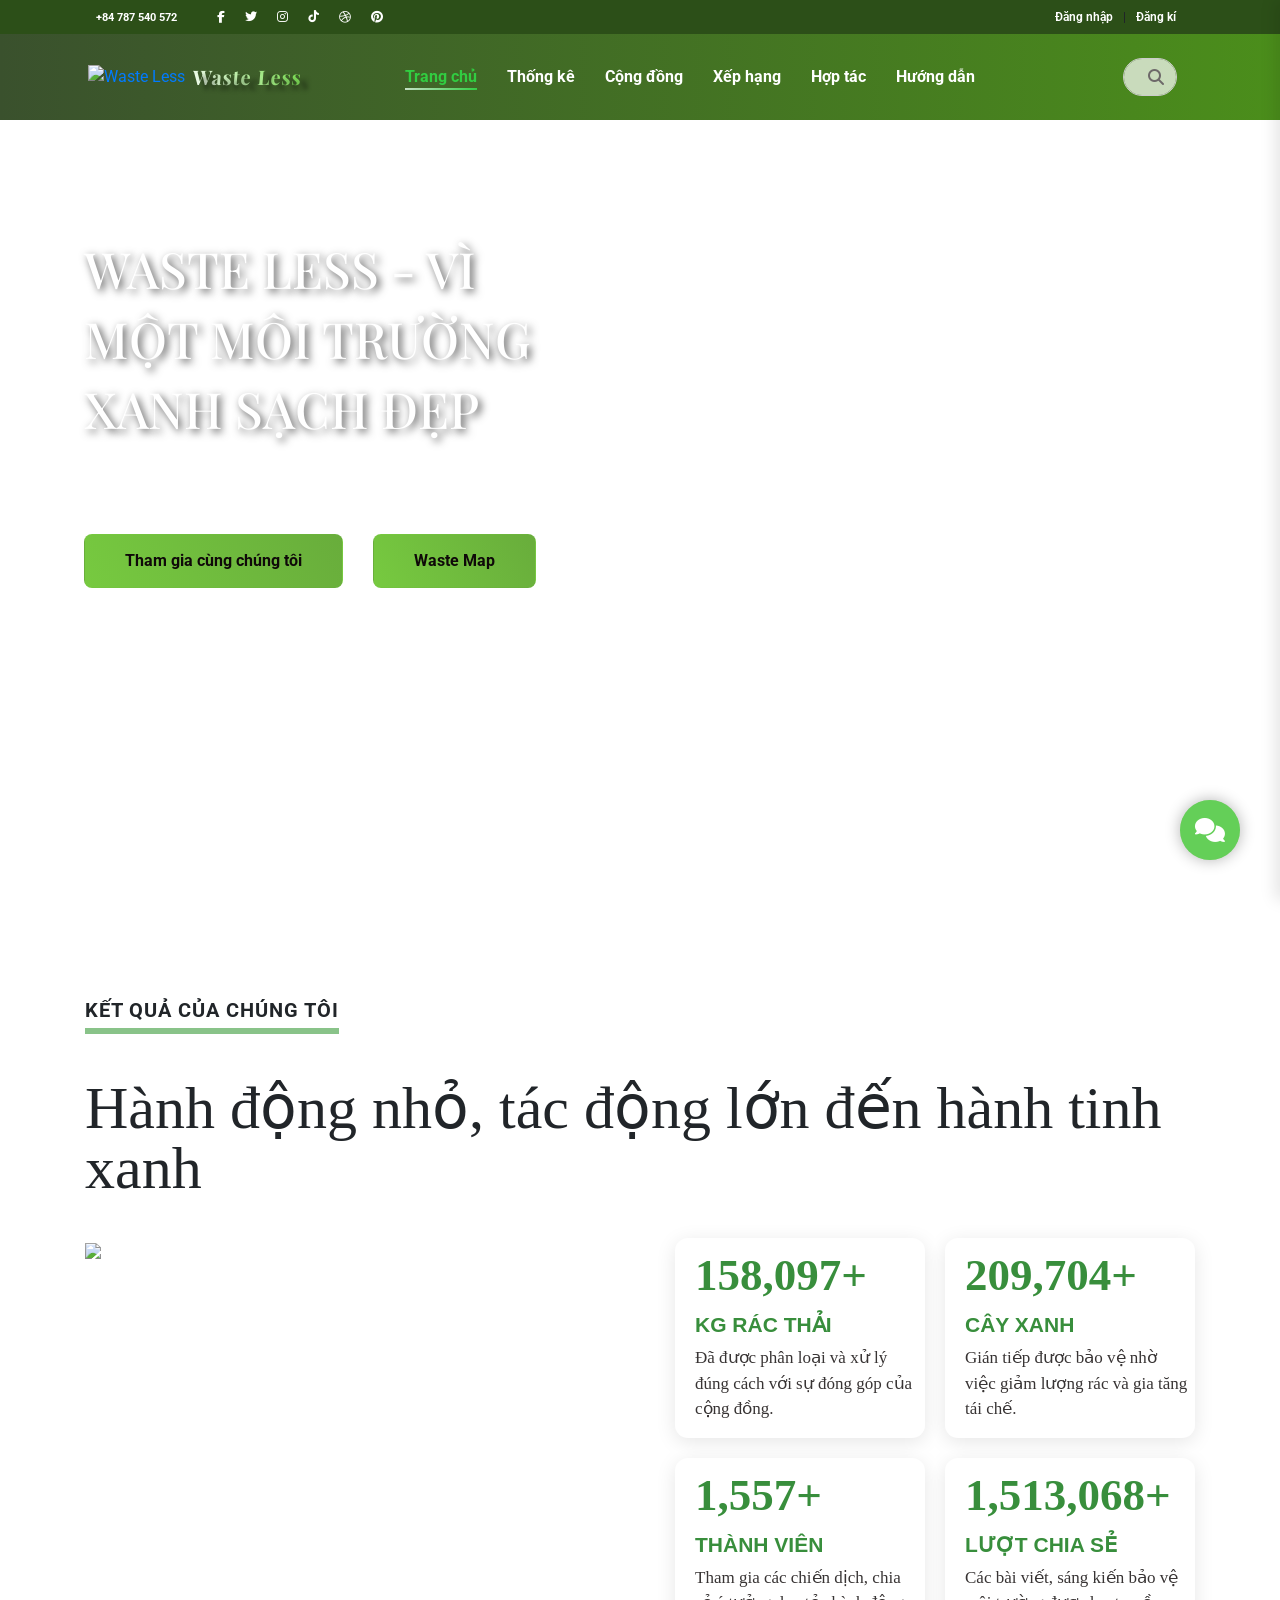
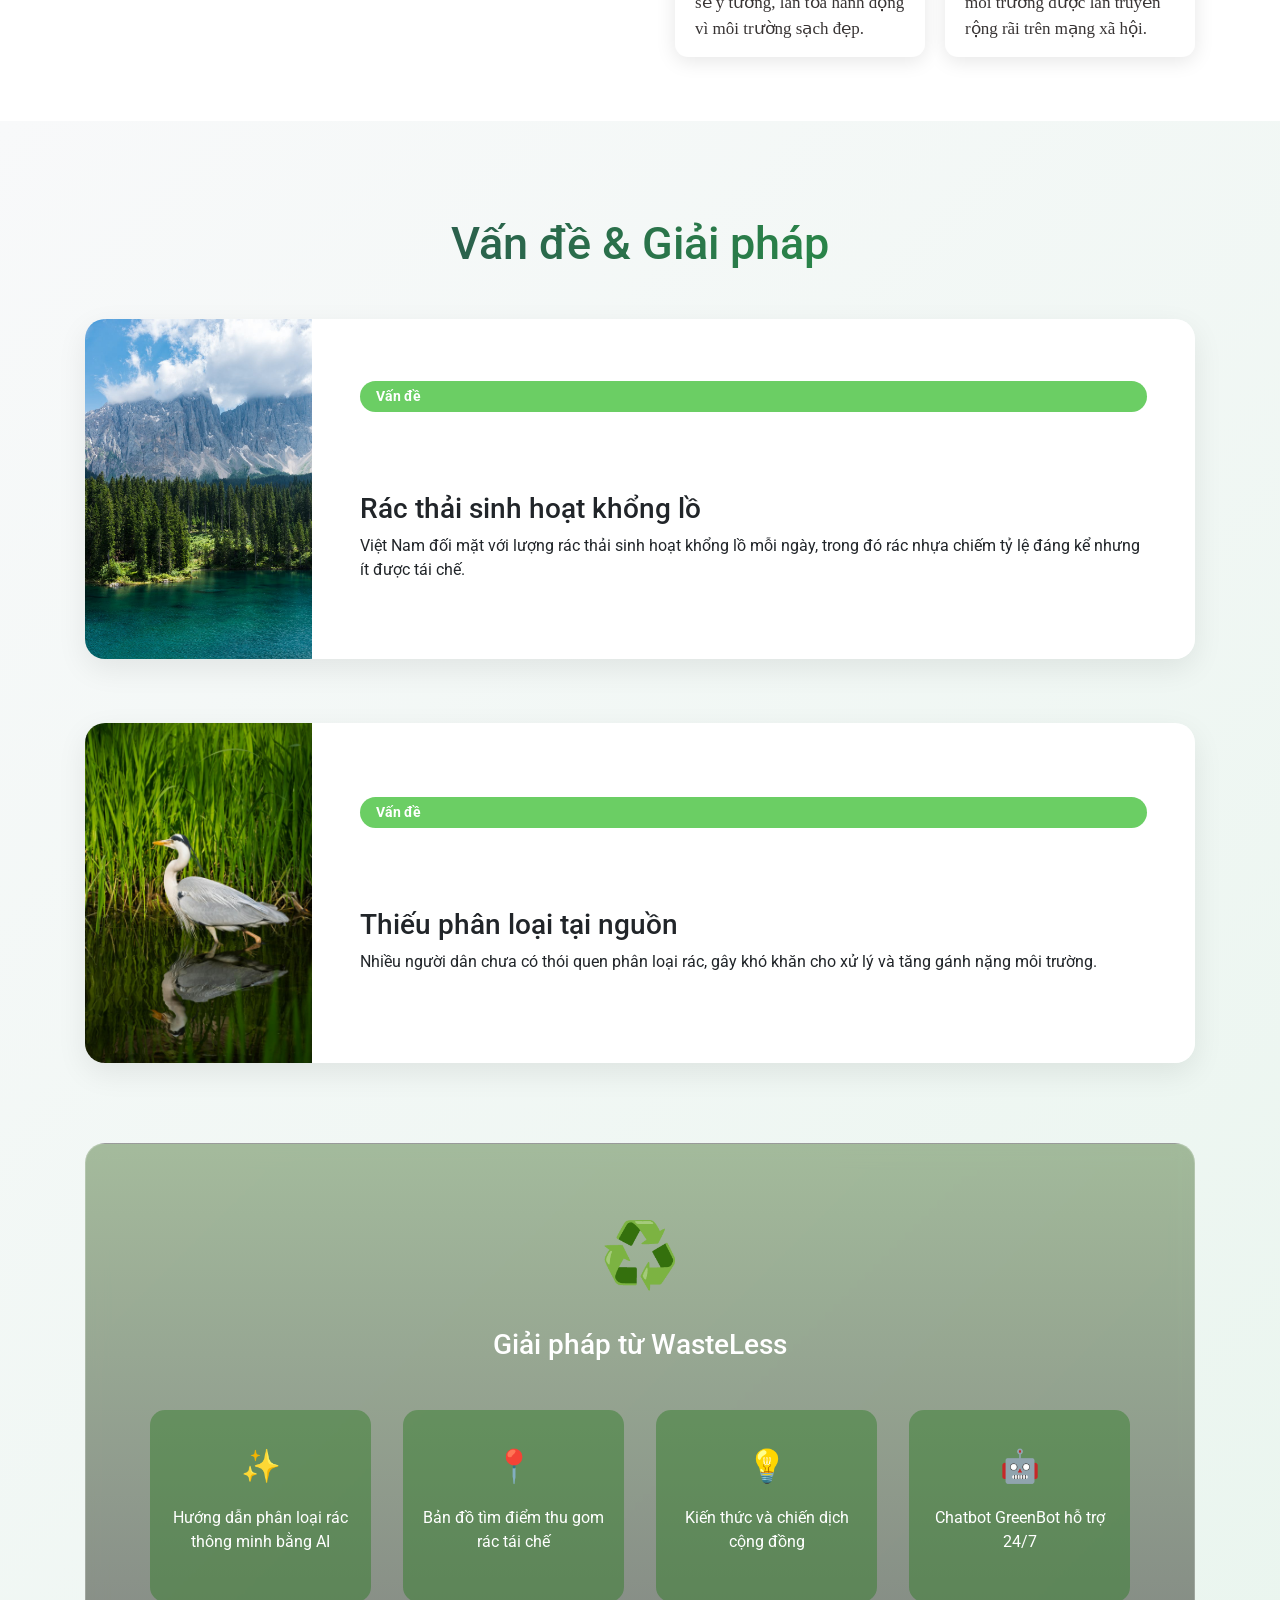
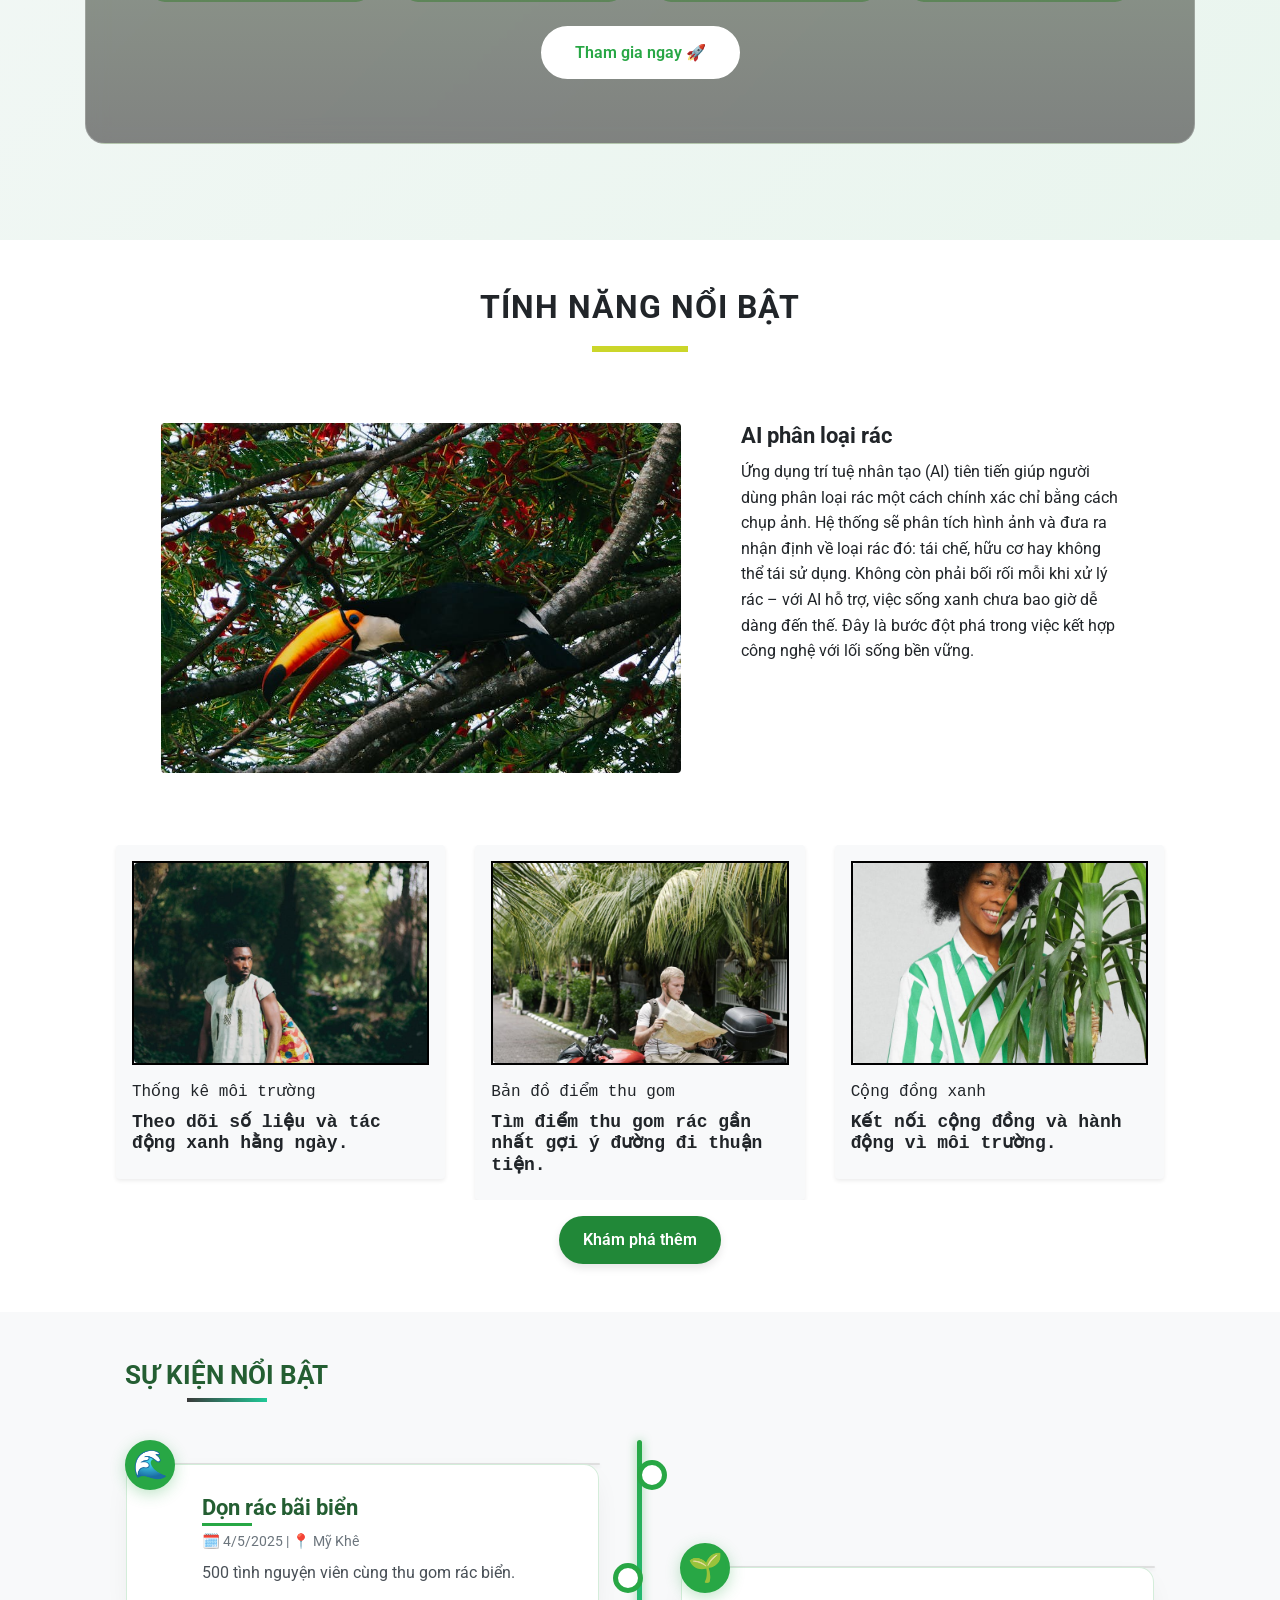
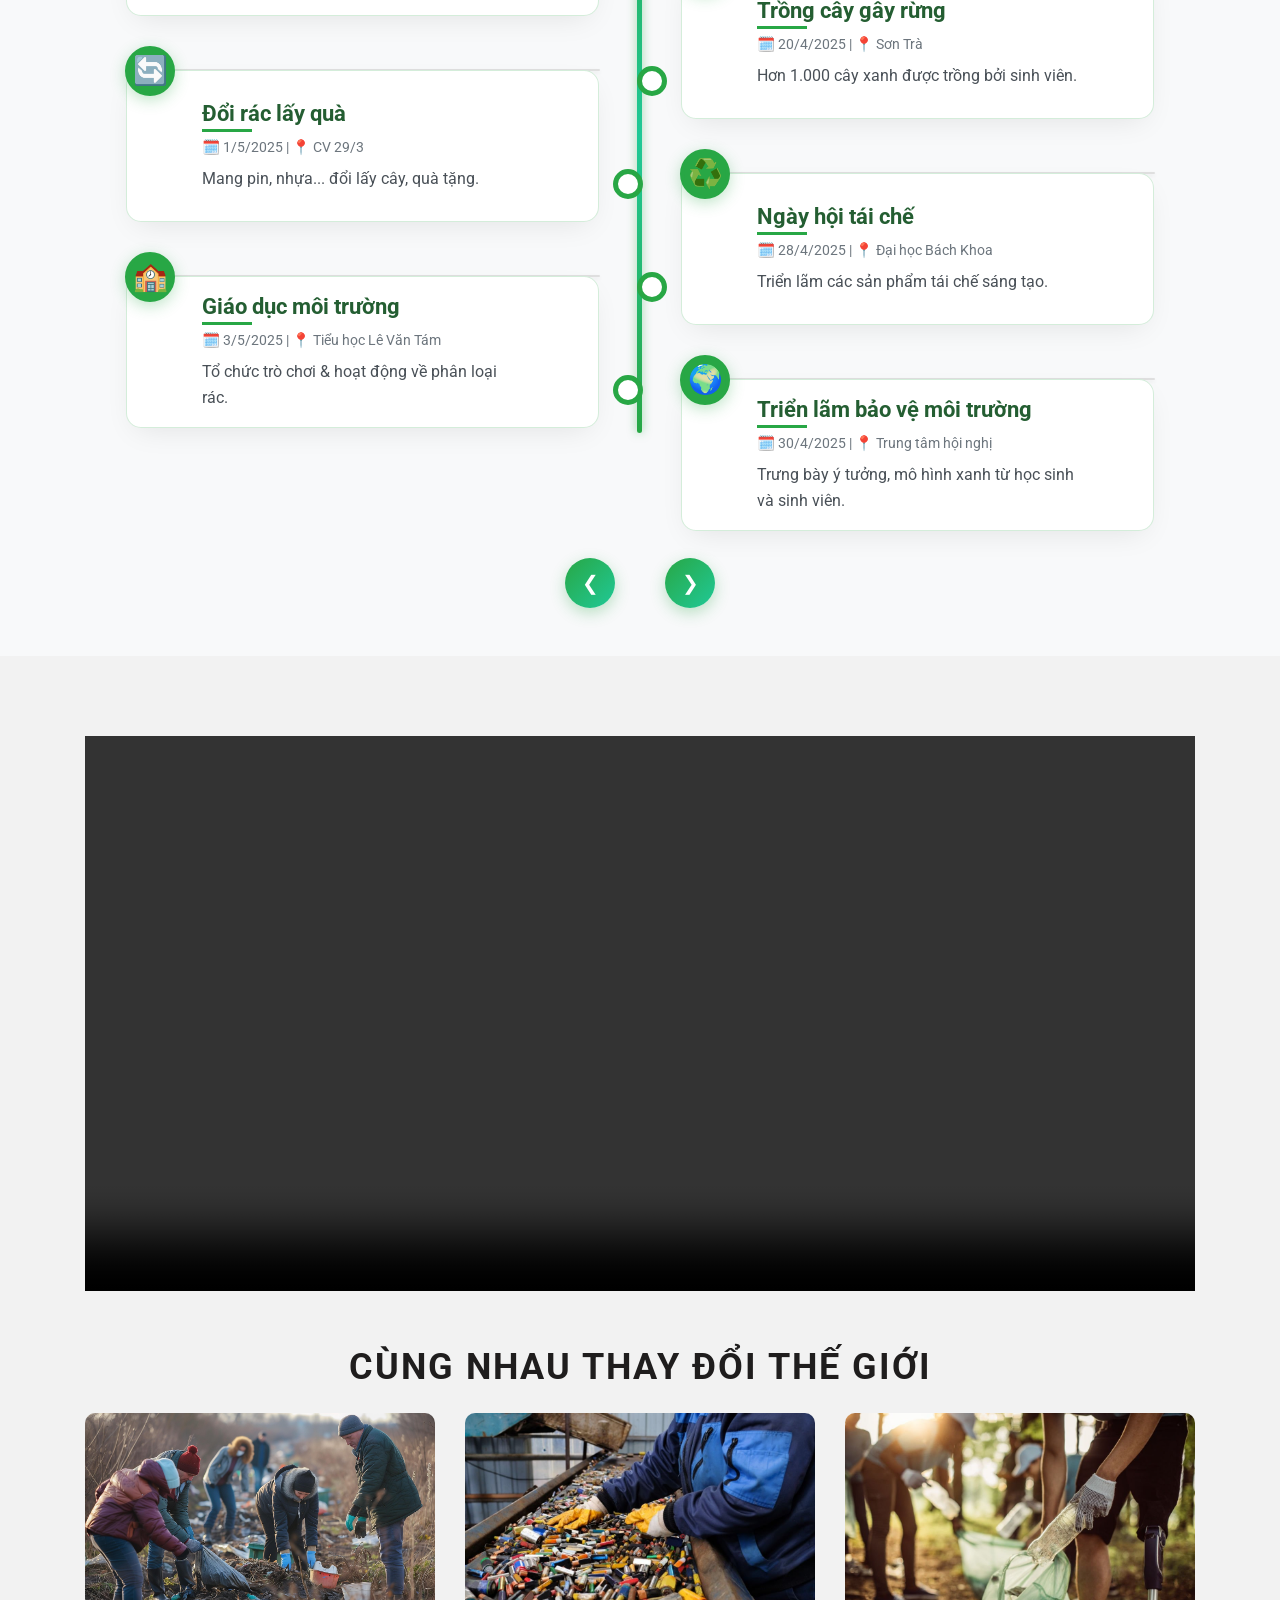
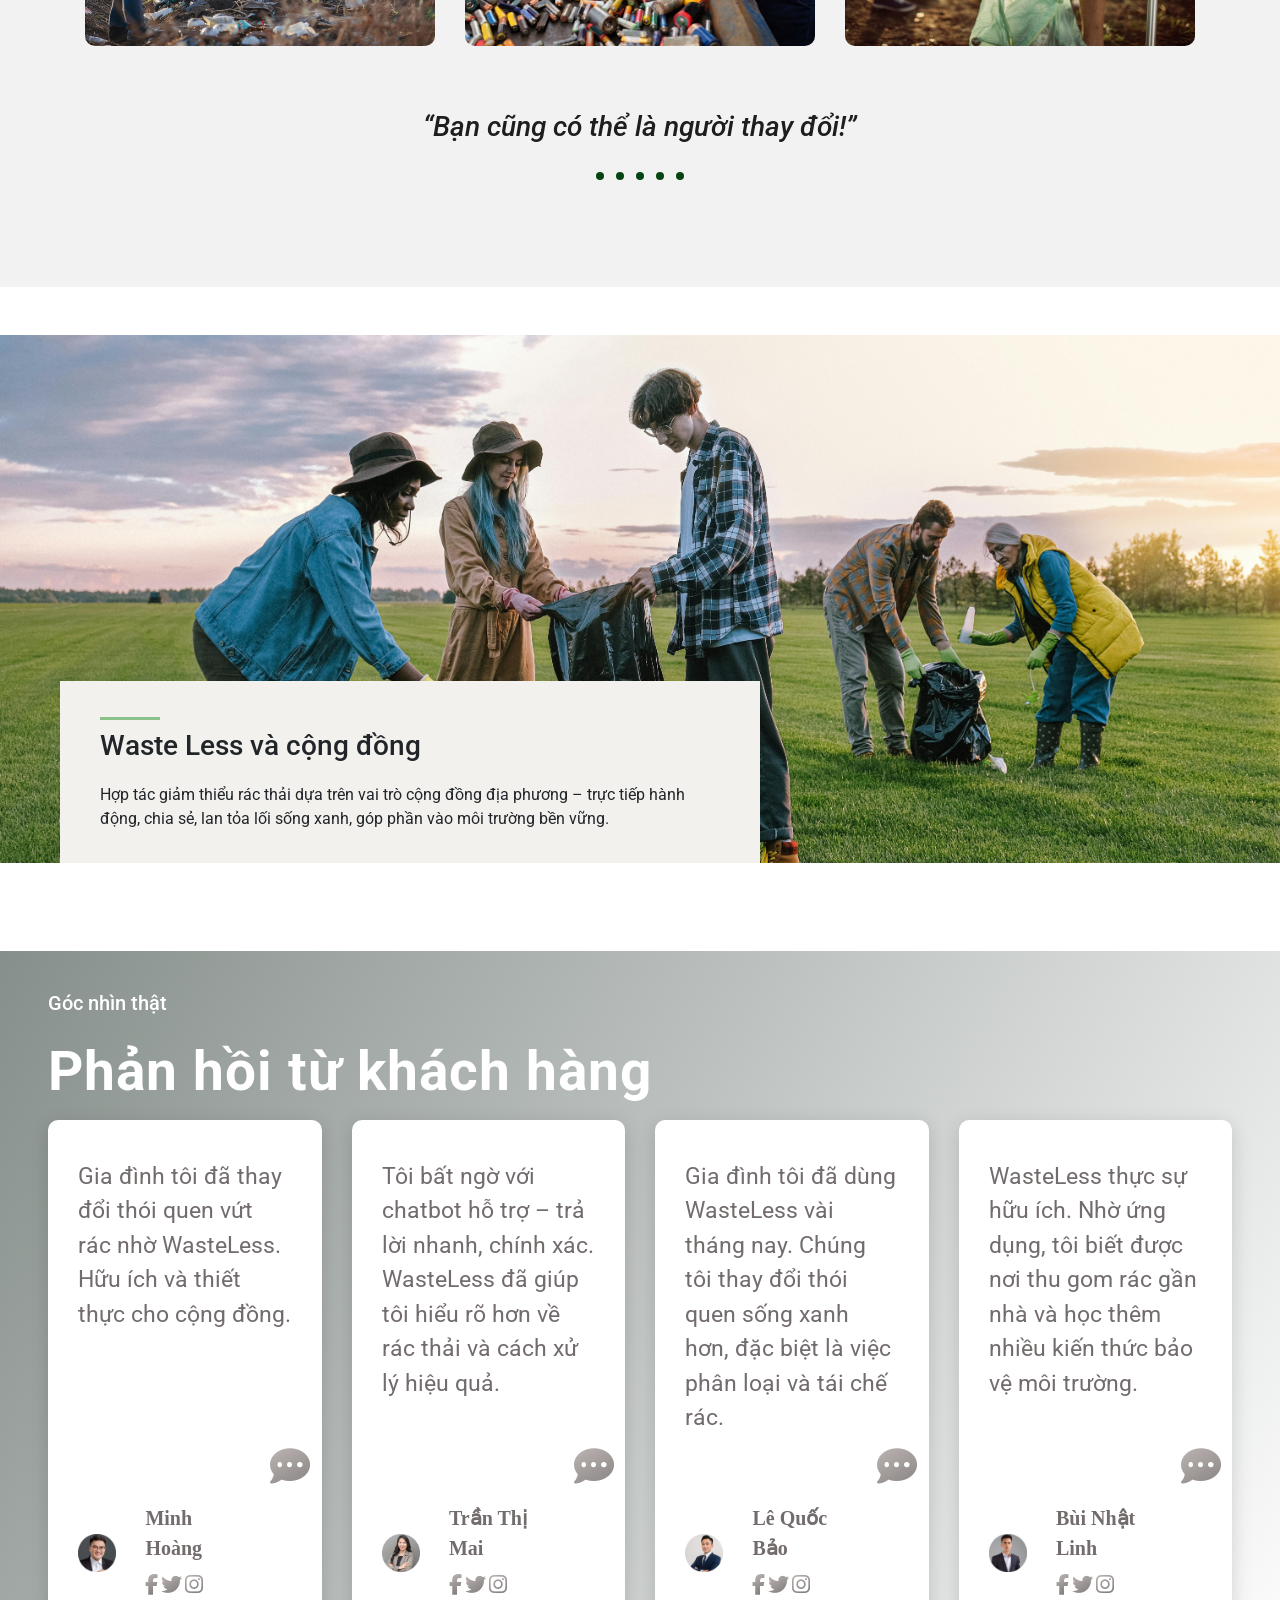
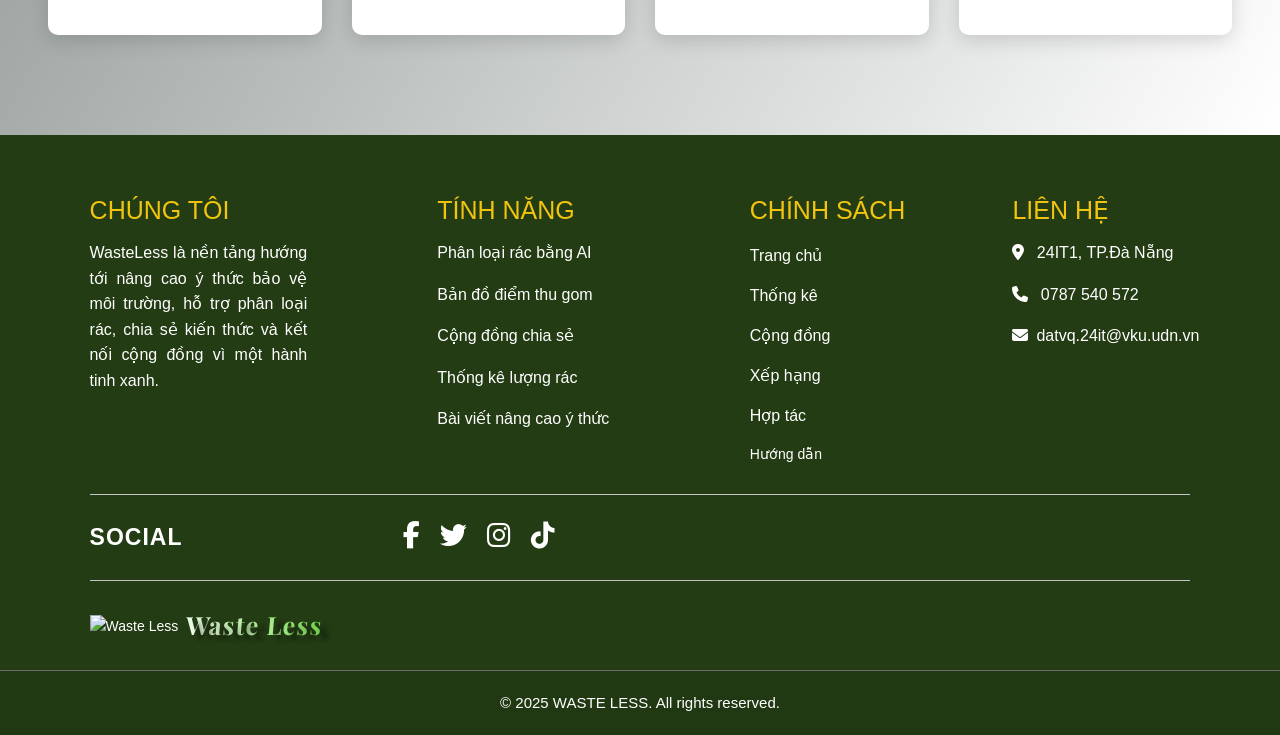
==== commit 860ac9fa: "n" ====
--- a/index.html
+++ b/index.html
@@ -64,7 +64,6 @@
       <div class="inner-wrap pb-5">
         <div class="inner-title mt-5" data-aos="fade-up" data-aos-duration="800">
           <h2>Kết quả của chúng tôi </h2>
-<span ><i class="fa-solid fa-key" style="color:red"></i></span>
 
           
         </div>
@@ -98,7 +97,7 @@
             <div class="inner-tree">
               <h1 class="counter" data-target="210000"></h1>
               <h2>cây xanh</h2>
-              <p>Gián tiếp được đượcđược bảo vệ nhờ việc giảm lượng rác và gia tăng tái
+              <p>Gián tiếp được bảo vệ nhờ việc giảm lượng rác và gia tăng tái
                 chế.</p>
             </div>
             <div class="inner-member">
--- a/assets/css/header.css
+++ b/assets/css/header.css
@@ -27,7 +27,7 @@
     color: #c7e0c7;
 }
 
-.inner-social span {
+.header__topbar__container .inner-social span {
     font-weight: bold;
     font-size: 11px;
     color: #fff;
@@ -429,6 +429,9 @@
 .header__menu.active .header__menu__body--content ul li:nth-child(5) {
     transition-delay: 0.5s;
 }
+.header__menu.active .header__menu__body--content ul li:nth-child(6) {
+    transition-delay: 0.5s;
+}
 
 /* ===== RESPONSIVE STYLES ===== */
 
@@ -462,7 +465,7 @@
         
     }
     
-    .inner-social {
+  .header__topbar__container .inner-social {
         gap: 40px;
     }
     
@@ -569,21 +572,21 @@
 }
 @media (max-width: 697.98px) {
 
-    .inner-social ul{
+    .header__topbar__container .inner-social ul{
         gap: 15px !important;
     }
-    .inner-social span {
+   .header__topbar__container .inner-social span {
         font-size: 11px;
     }
     
-    .inner-social ul i {
+   .header__topbar__container .inner-social ul i {
         font-size: 10px;
     }
     
     .container-register {
         font-size: 11px;
     }
-     .inner-social {
+   .header__topbar__container .inner-social {
         gap: 15px;
     }
     
@@ -608,7 +611,7 @@
         height: 36px;
     }
     
-    .inner-social {
+    .header__topbar__container .inner-social {
         gap: 15px;
     }
     
--- a/assets/css/footer.css
+++ b/assets/css/footer.css
@@ -287,11 +287,13 @@
 
   }
   .social {
-    font-size: 18px;
+    font-size: 23px;
     padding-top: 13px;
     padding-bottom: 13px;
   }
-  
+   .social .inner-social li i{
+    font-size: 25px;
+   }
   
    .inner-logoo{
     padding-bottom: 20px;
@@ -356,7 +358,7 @@
     font-size: 1.35rem; /* 20px */
     margin-bottom: 18px;
   }
-  
+
   .footer p, 
   .footer a, 
   .footer li {
@@ -390,6 +392,15 @@
   .inner-bottom {
     font-size: 0.875rem; /* 14px */
   }
+      .social {
+    font-size: 21px;
+    padding-top: 10px;
+    padding-bottom: 10px;
+  }
+   .social .inner-social li i{
+    font-size: 22px;
+   }
+  
 }
 
 /* Mobile Portrait (up to 576px) */
@@ -442,7 +453,7 @@
   }
   
   .inner-logoo {
-    margin-left: 13px;
+    margin-left: 6%;
   }
   
   .inner-logoo img {
@@ -456,6 +467,16 @@
   .inner-bottom {
     font-size: 0.75rem; /* 12px */
   }
+        .social {
+    font-size: 19px;
+    padding-top: 10px;
+    padding-bottom: 10px;
+    padding-left: 2%;
+  }
+   .social .inner-social li i{
+    font-size: 20px;
+   }
+  
   
   /* Special adjustments for very small phones */
   @media (max-width: 360px) {
--- a/assets/css/style.css
+++ b/assets/css/style.css
@@ -1461,6 +1461,7 @@
 /* Extra large devices (max-width: 1199.98px) */
 @media (max-width: 1199.98px) {
   .section-one .inner-wrap {
+    
     max-width: 50%;
   }
 
@@ -1474,8 +1475,51 @@
   .section-one .inner-button{
     gap: 39px;
   }
-
-  
+   .section-result .inner-wrap .inner-content .inner-img {
+    height: 100%;
+    flex: 1;
+     max-width: 710px;
+     overflow: hidden;
+
+
+}
+  .section-result .inner-info  {
+    max-width: 35%;
+    display: grid;
+    grid-template-columns: repeat(2, 1fr);
+    gap: 20px;
+}
+
+   
+   .section-result .inner-wrap .inner-content .inner-info h1,
+.section-result .inner-wrap .inner-content .inner-info h1 {
+    font-weight: 700;
+    font-size: 38px;
+}
+.section-result .inner-wrap .inner-content .inner-info h2,
+.section-result .inner-wrap .inner-content .inner-info h2 {
+    font-weight:600;
+    font-size: 20px;
+    
+}
+.section-result .inner-wrap .inner-content .inner-info p{
+    color: #383434;
+    font-size: 17px;
+}
+.overlay-text {
+    position: absolute;
+    top: 0px;
+    left: 0;
+     max-width: 100%;
+  overflow-wrap: break-word;
+    height: 100%;
+    background: rgba(58, 58, 58, 0.1); 
+ 
+}
+
+
+
+}
 
 @media (max-width: 991.98px) {
   .section-one .inner-wrap {
@@ -1489,6 +1533,7 @@
     line-height: 1.2;
   }
 
+
   .section-one .inner-button {
     padding-top: 30px;
     gap: 20px; /* Reduce gap */
@@ -1499,42 +1544,188 @@
     padding: 10px 30px; /* Smaller button size */
     font-size: 15px;
   }
-}
-
-/* Medium devices (max-width: 767.98px) */
-@media (max-width: 767.98px) {
-  .section-one {
-    background-attachment: scroll; /* Fixed background can be jarring on mobile */
-    padding-left: 0; /* Remove left padding */
-  }
-
-  .section-one .inner-wrap {
-    max-width: 90%; /* Use more width */
+.section-result{
+   
+  margin: 0 !important;
+ }
+
+
+ 
+.section-result .inner-content{
+  display: flex;
+    flex-direction: column;
+  }
+    .section-result .inner-info  {
+      display: grid;
+      grid-template-columns: repeat(4, 1fr);
+      gap: 30px;
+  }
+  .section-result .container{
+    padding: 0;
+    margin-left: 70px;
+    margin-right: 70px;
+
+  }
+      .overlay-text {
+          padding: 4rem !important;
+      }
+      .overlay-text h1{
+        font-size: 60px;
+      }
+          .overlay-text h2{
+            font-size: 27px;
+          }
+          .overlay-text p{
+            padding-top: 13px;
+            font-size: 20px;
+          }
+          .inner-member h2{
+          white-space: nowrap;
+
+          }
+    
+  .section-result .inner-info > div {
+            text-align: justify !important;
+            hyphens: auto;
+          }
+          .inner-result,.inner-share,.inner-member,.inner-tree{
+            padding-right: 20px;
+          }
+
+          .section-result .inner-wrap .inner-content .inner-img {
+      overflow: hidden;
+      width: 700px !important;
+      height: 100%;
+  }
+  } 
+
+  /* Medium devices (max-width: 767.98px) */
+  @media (max-width: 767.98px) {
+    .section-one {
+      background-attachment: scroll; /* Fixed background can be jarring on mobile */
+      padding-left: 0; /* Remove left padding */
+    }
+
+    .section-one .inner-wrap {
+      max-width: 90%; /* Use more width */
+      align-items: center;
+      justify-content: center;
+      text-align: center;
+      margin-top: 140px;
+      padding: 15px;
+    }
+
+    .section-one .inner-wrap h1 {
+      font-size:42px; /* Smaller font for readability */
+      line-height: 1.2;
+    }
+
+    .section-one .inner-button {
+      padding-left: 9%;
+    gap: 20px;
     align-items: center;
-    justify-content: center;
-    text-align: center;
-    margin-top: 140px;
-    padding: 15px;
-  }
-
-  .section-one .inner-wrap h1 {
-    font-size:42px; /* Smaller font for readability */
-    line-height: 1.2;
-  }
-
-  .section-one .inner-button {
-    padding-left: 9%;
-   gap: 20px;
-   align-items: center;
-   justify-content: flex-start;
+    justify-content: flex-start;
+    
+    }
+
+    .section-one .button {
+      padding: 10px 15px;
+      font-size: 17px;
+      text-align: center;
+    }
+          .section-result .inner-wrap .inner-content .inner-img {
+      overflow: hidden;
+      width: 100% !important;
+      height: 100px;
+  }
+
+      .overlay-text {
+          padding: 3rem !important;
+      }
+      .overlay-text h1{
+        font-size: 55px;
+      }
+          .overlay-text h2{
+            font-size: 25px;
+          }
+          .overlay-text p{
+            padding-top: 0px;
+            font-size: 19px;
+          }
+          .inner-member h2{
+          white-space: nowrap;
+
+          }
+          .section-result .inner-info{
+            display: flex;
+            flex-direction: column;
+
+          }
+          .section-result .inner-info > div {
+    border-radius: 13px;
+    text-align: left;
+    box-shadow: 0 0px 0px rgba(0, 0, 0, 0.1);
+    transition: transform 0.3s ease, box-shadow 0.3s ease;
+  }
+.section-result .inner-info {
+  display: flex;
+  flex-direction: column;
+  position: relative;
+}
+
+.section-result .inner-info > div {
+  position: relative;
+  padding-bottom: 30px;
+  margin-bottom: 30px;
+}
+
+.section-result .inner-info > div:not(:last-child)::after {
+  content: "";
+  position: absolute;
+  left: 6%;  /* tràn ra bên trái */
+  right: -79%; /* tràn ra bên phải */
+  bottom: 0;
+  height: 1px;
+  background-color: #b7b3b3;
+  z-index: 1;
+}
+.section-result .inner-info > div {
+  transform: none !important;
+  box-shadow: none !important;
+  transition: none !important;
+}
+
+.section-result .inner-info > div:hover {
+  transform: none !important;
+  box-shadow: none !important;
+  background-color: inherit !important; 
+}
+.section-result .inner-info > div {
+  width: 160%;
+}
+.section-result .inner-wrap {
+  padding-bottom: 0px !important;
+}
    
-  }
-
-  .section-one .button {
-    padding: 10px 15px;
-    font-size: 17px;
-    text-align: center;
-  }
+   .section-result .inner-wrap .inner-content .inner-info h1,
+.section-result .inner-wrap .inner-content .inner-info h1 {
+    font-weight: 700;
+    font-size: 48px;
+}
+.section-result .inner-wrap .inner-content .inner-info h2,
+.section-result .inner-wrap .inner-content .inner-info h2 {
+    font-weight:600;
+    font-size: 25px;
+    
+}
+.section-result .inner-wrap .inner-content .inner-info p{
+    color: #383434;
+    font-size: 19px;
+}
+
+
+
+
 }
 
 /* Small devices (max-width: 576px) */
@@ -1568,22 +1759,203 @@
     padding: 8px 20px;
     font-size: 13px;
   }
-}
+
+      .section-result .inner-subTitle p {
+        font-size: 36px !important;
+    }
+    .section-result .inner-img {
+        height: 350px;
+    }
+     .overlay-text {
+          padding: 1rem !important;
+      }
+    .overlay-text h1 {
+        font-size: 2.2rem;
+    }
+    .overlay-text h2 {
+        font-size: 1.2rem;
+    }
+    .section-result .inner-info h1 {
+        font-size: 2rem;
+    }
+     .section-result .container{
+      margin: 0px 30px;
+     }
+     .section-result .inner-title h2{
+      font-size: 19px !important;
+
+     }
+         .overlay-text p {
+          margin-bottom: 15px !important;
+          margin-top: 15px !important;
+
+         }
+         .section-result .inner-info > div:not(:last-child)::after {
+  content: "";
+  position: absolute;
+  left: 1%;  /* tràn ra bên trái */
+  right: -34  ; /* tràn ra bên phải */
+  bottom: 0;
+  height: 1px;
+  background-color: #b7b3b3;
+  z-index: 1;
+}
+.inner-result,.inner-tree,.inner-member,.inner-share{
+  padding-left: 0px;
+  padding-top: 10px;
+  padding-right: 4px;
+}
+.section-result .inner-info > div {
+  width: 180%;
+  text-align: center;
+}
+
+   .section-result .inner-wrap .inner-content .inner-info h1,
+.section-result .inner-wrap .inner-content .inner-info h1 {
+    font-weight: 700;
+    font-size: 40px;
+}
+.section-result .inner-wrap .inner-content .inner-info h2,
+.section-result .inner-wrap .inner-content .inner-info h2 {
+    font-weight:600;
+    font-size: 20px;
+    
+}
+.section-result .inner-wrap .inner-content .inner-info p{
+    color: #383434;
+    font-size: 17px;
+}
+          .section-result .inner-wrap .inner-content .inner-img {
+      width: 85% !important;
+      height: 100px;
+  }
+
+
+
+}
+
+@media (max-width: 509px) {
+    .section-result .inner-subTitle p {
+        font-size: 33px !important
+    }
+   
+    
+   
+    
+}
+
+
 @media (max-width: 469px) {
    .section-one .inner-button {
-    padding-left: 15px;
+     display: flex;
+   align-items: flex-start;
+   flex-direction: column;
+   margin: 0 !important;
+   padding-left: 48px !important;
+   padding-top: 40px !important;
+
   }
     .section-one .inner-wrap {
-    text-align: left;
-
-    }
+      text-align: left;
+    margin-left: 0 !important;
+    max-width: 100%; /* Almost full width */
+
+     align-items: center;
+        justify-content: center;
+    line-height: 1.4;
+
+
+    }
+      .button-two-outline {
+    padding-right: 63px !important;
+    padding-left: 63px !important;
+  }
+ .section-result .inner-subTitle p {
+        font-size: 28px !important;
+        line-height: 1.2;
+    }
+    
+    .section-result .inner-img {
+        height: 250px;
+    }
+    
+    .overlay-text {
+        padding: 1rem !important;
+        justify-content: flex-end;
+    }
+    
+    .overlay-text h1 {
+        font-size: 1.8rem;
+        margin-bottom: 0.5rem;
+    }
+    
+    .overlay-text h2 {
+        font-size: 1rem;
+        margin-bottom: 0.5rem;
+    }
+    
+    .overlay-text p {
+        font-size: 14px;
+        margin-bottom: 1rem !important;
+    }
+    
+    .overlay-text .btn-warning {
+        font-size: 14px !important;
+        padding: 8px 16px !important;
+        white-space: nowrap;
+        margin-top: 0.5rem !important;
+    }
+    
+    .section-result .container {
+        margin: 0 15px !important;
+        padding: 0 !important;
+    }
+    
+    .section-result .inner-info > div {
+        width: 100% !important;
+        text-align: left;
+        padding: 1rem !important;
+    }
+    
+    .section-result .inner-info > div:not(:last-child)::after {
+        left: 5% !important;
+        right: 5% !important;
+    }
+    
+    .inner-result, .inner-tree, .inner-member, .inner-share {
+        padding: 0 !important;
+    }
+    
+    .section-result .inner-wrap .inner-content .inner-info h1 {
+        font-size: 32px !important;
+    }
+    
+    .section-result .inner-wrap .inner-content .inner-info h2 {
+        font-size: 18px !important;
+    }
+    
+    .section-result .inner-wrap .inner-content .inner-info p {
+        font-size: 15px !important;
+    }
+    
+    .section-result .inner-wrap .inner-content .inner-img {
+        width: 100% !important;
+        height: auto !important;
+    }
+
+
+
+    
 }
 @media (max-width: 417px) {
   .section-one .inner-button {
-    padding-left: 0px;
     margin-left: 13px !important;
 
   }
+   .section-one .inner-button {
+   padding-left: 37px !important;
+
+   }
    .section-one .inner-wrap {
     text-align: left;
     max-width: 100%; /* Almost full width */
@@ -1609,13 +1981,17 @@
 
   .section-one .inner-button {
     padding-top: 5px;
-    gap: 8px;
+    gap: 20px;
     padding-left: 12px;
   }
 
   .section-one .button {
     padding: 8px 15px;
     font-size: 12px;
+  }
+     .button-two-outline {
+    padding-right: 53px !important;
+    padding-left: 53px !important;
   }
 }
 
@@ -1632,17 +2008,15 @@
   }
 
   .section-one .inner-wrap h1 {
-    font-size: 22px; /* Smallest font size */
+    font-size: 26px; /* Smallest font size */
     line-height: 1.1;
   }
 
   .section-one .inner-button {
-    display: flex;
-   align-items: center;
-   flex-direction: column;
+   
     padding-top: 8px;
     gap: 15px;
-    padding-left: 0px;
+    padding-left: 47px !important;
     margin: 0 !important;
   }
   .button-two-outline {
@@ -1654,4 +2028,61 @@
     padding: 7px 10px;
     font-size: 11px;
   }
-}+   .overlay-text {
+        padding: 0.8rem !important;
+    }
+    
+    .overlay-text h1 {
+        font-size: 1.6rem;
+    }
+    
+    .overlay-text h2 {
+        font-size: 0.9rem;
+    }
+    
+    .overlay-text p {
+        font-size: 13px;
+    }
+    
+    .overlay-text .btn-warning {
+        font-size: 13px !important;
+        padding: 6px 12px !important;
+    }
+    
+    .section-result .inner-subTitle p {
+        font-size: 24px !important;
+    }
+    
+    .section-result .inner-wrap .inner-content .inner-info h1 {
+        font-size: 28px !important;
+    }
+    
+    .section-result .inner-wrap .inner-content .inner-info h2 {
+        font-size: 16px !important;
+    }
+    
+    .section-result .inner-wrap .inner-content .inner-info p {
+        font-size: 14px !important;
+    }
+    
+    /* Đảm bảo button luôn hiển thị */
+    .overlay-text {
+        min-height: 250px;
+        display: flex;
+        flex-direction: column;
+        justify-content: flex-end;
+        padding-bottom: 1rem !important;
+    }
+    
+    .btn-warning {
+        position: relative;
+        z-index: 2;
+        margin-bottom: 0.5rem;
+    }
+
+  }
+
+
+
+
+
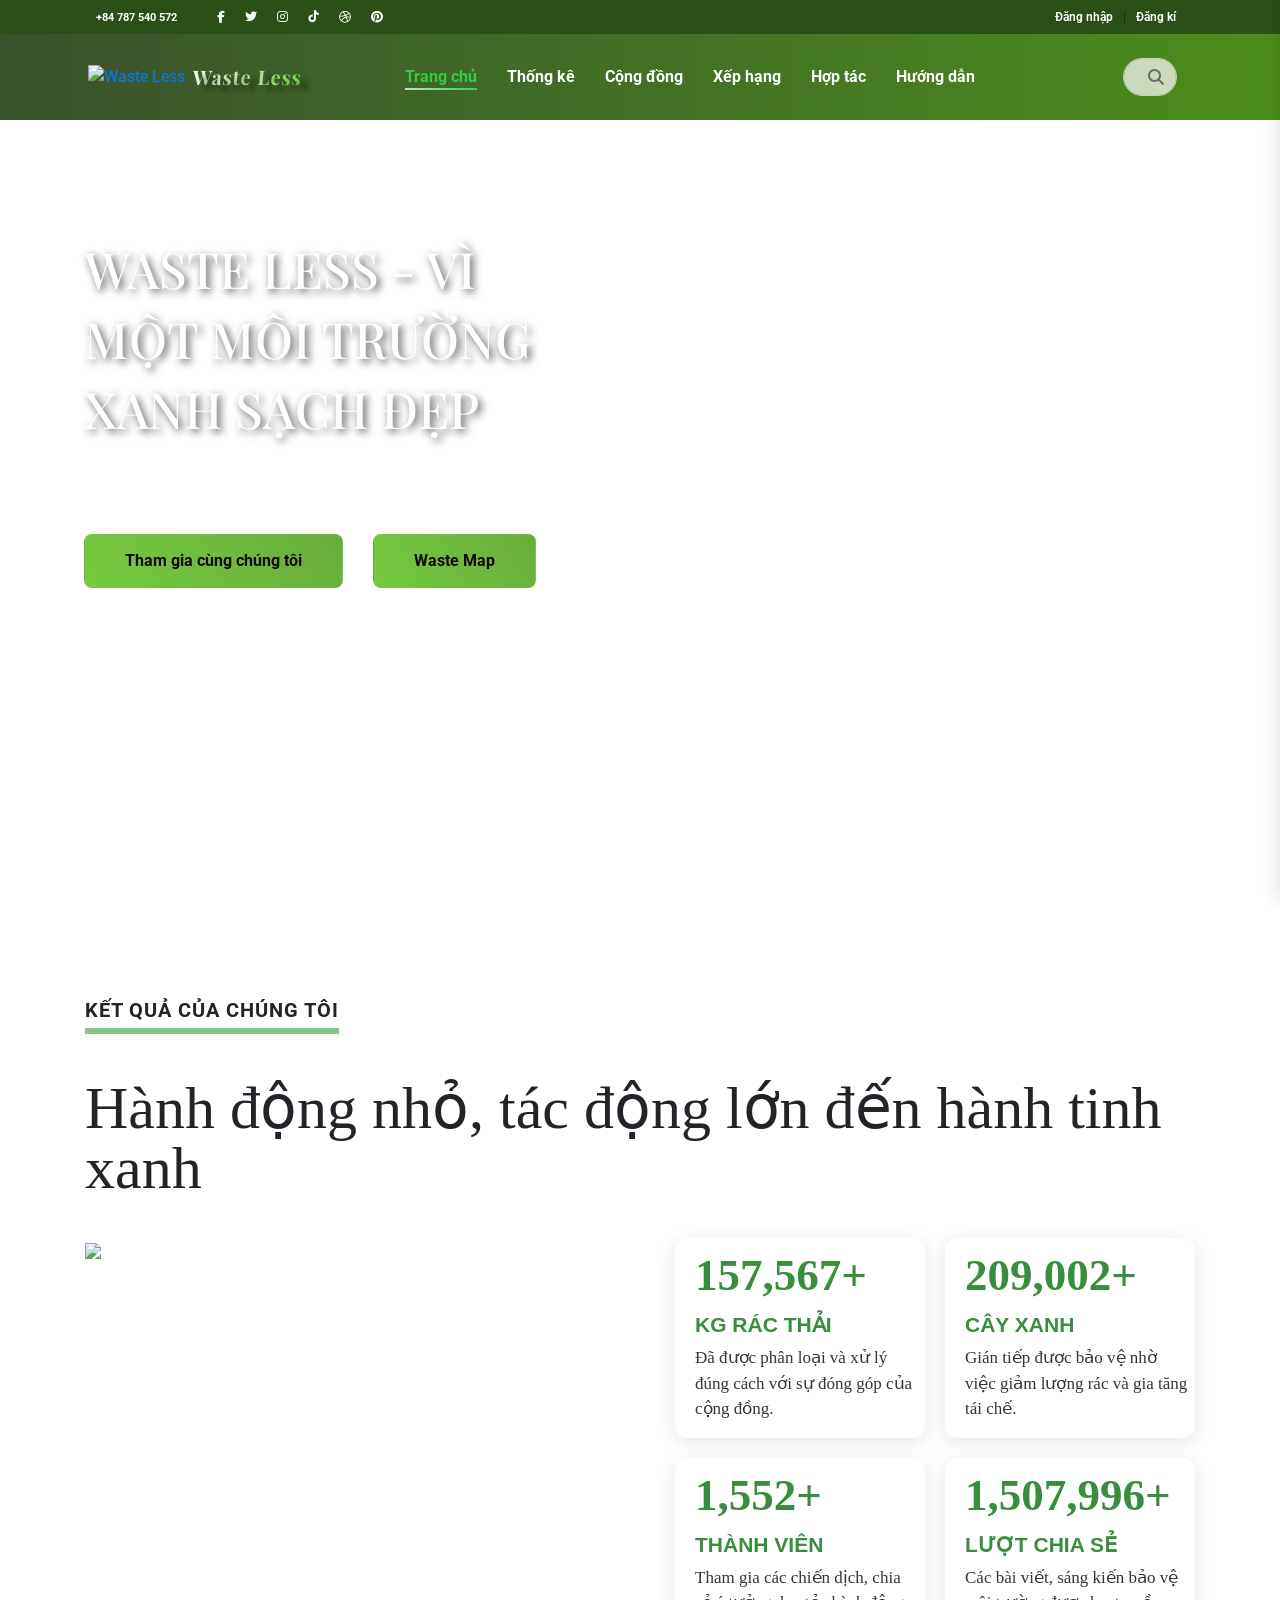
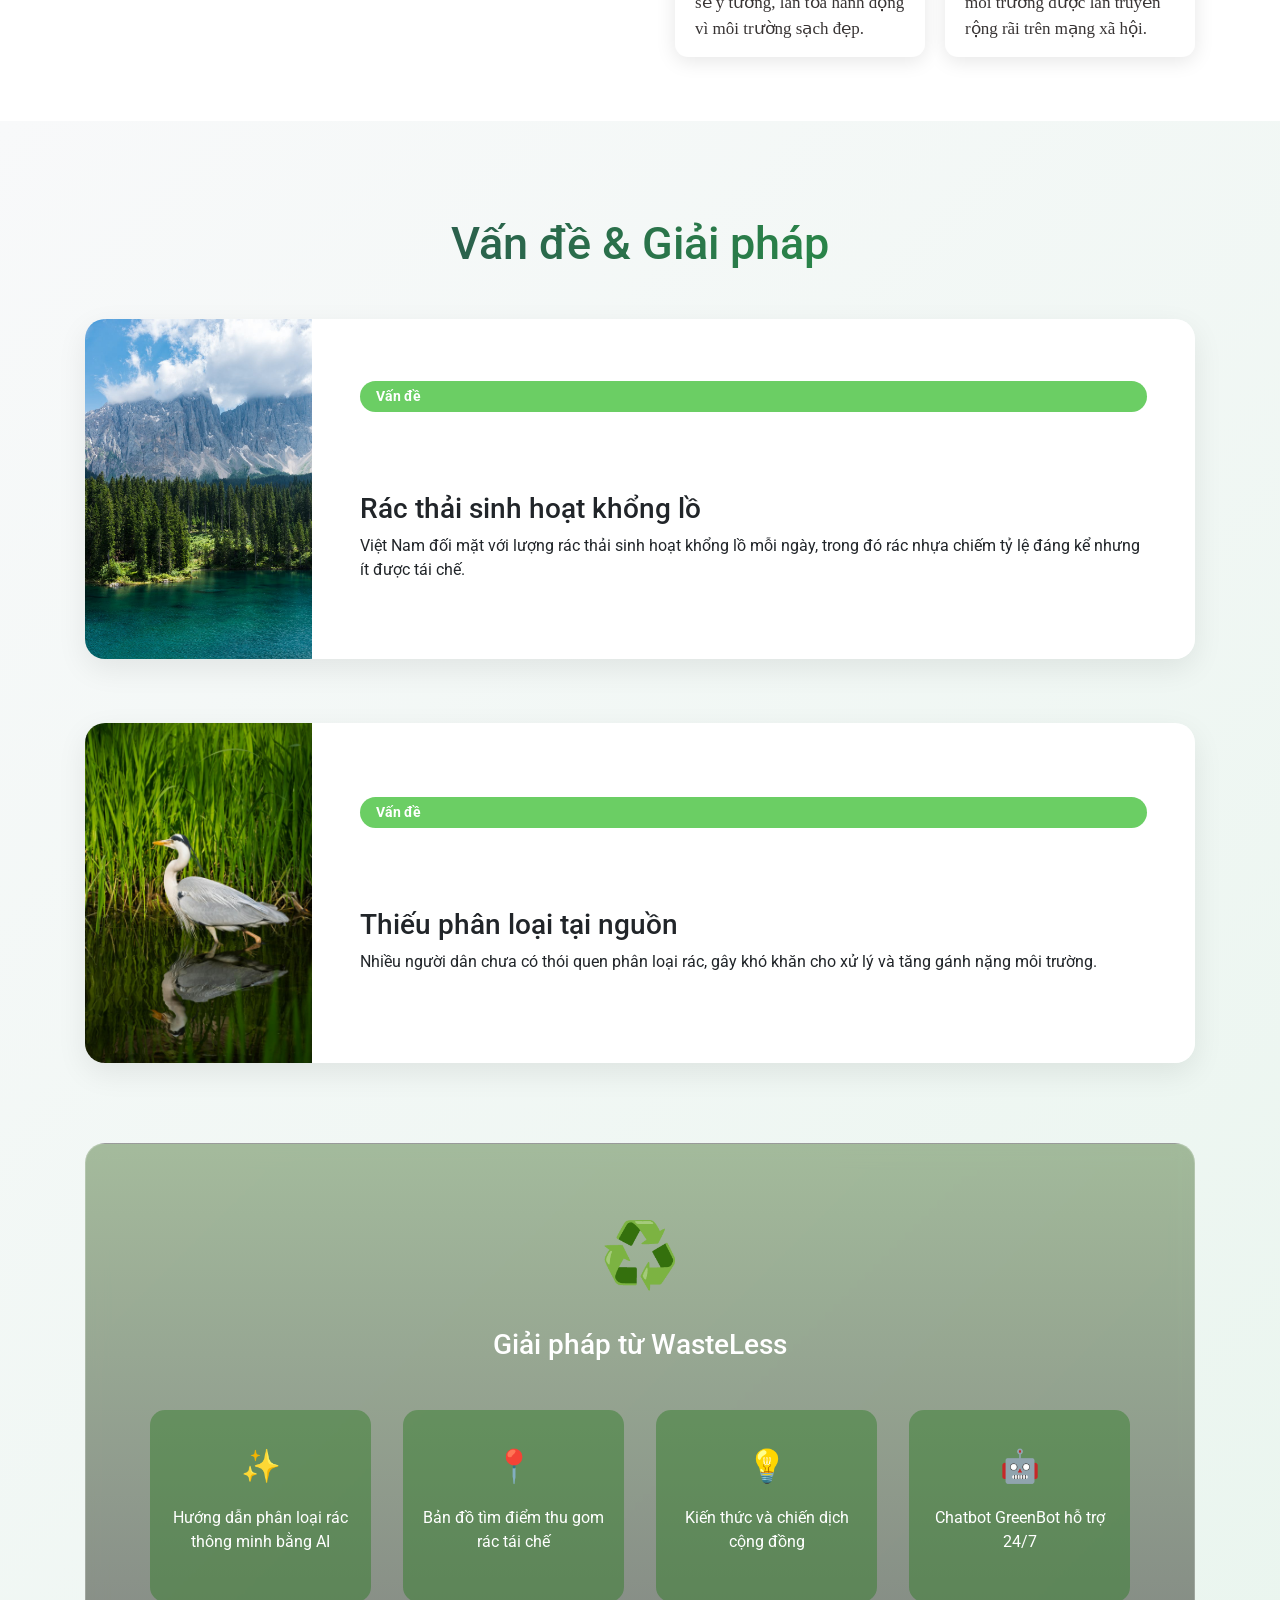
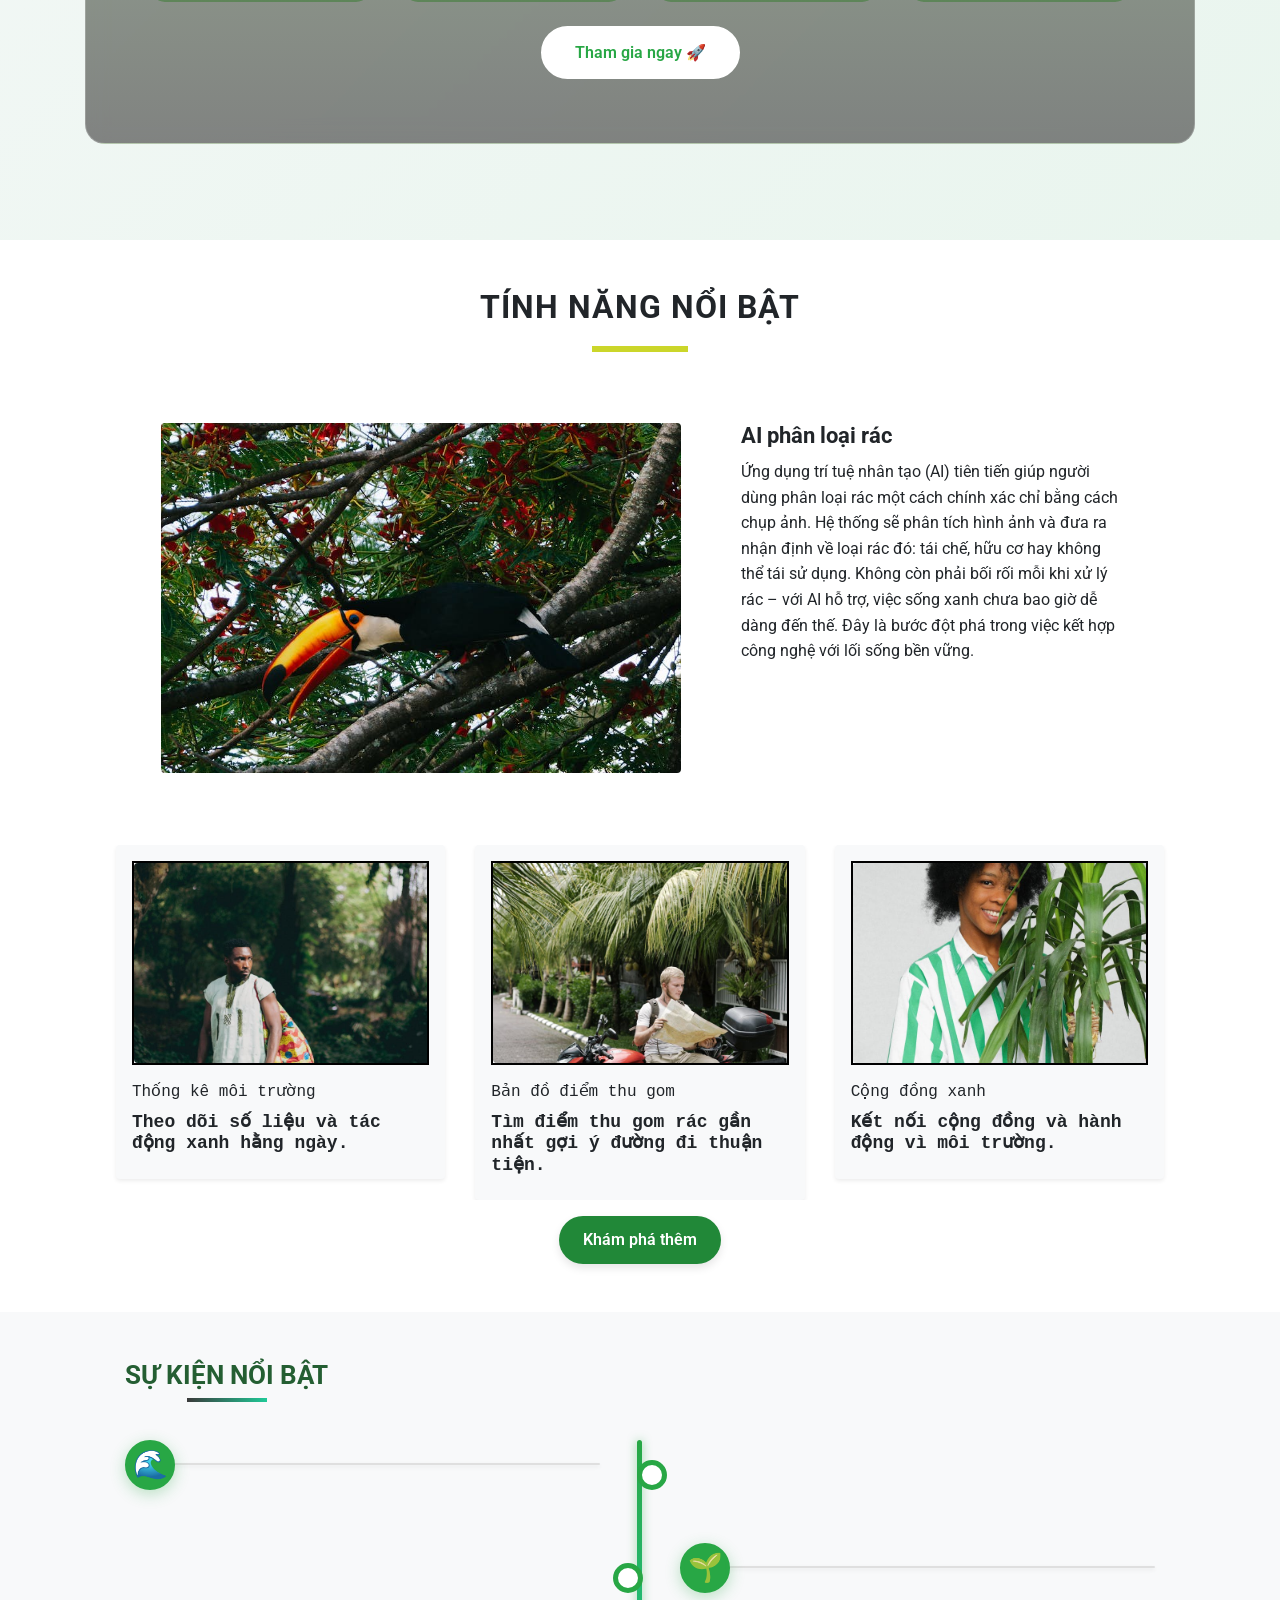
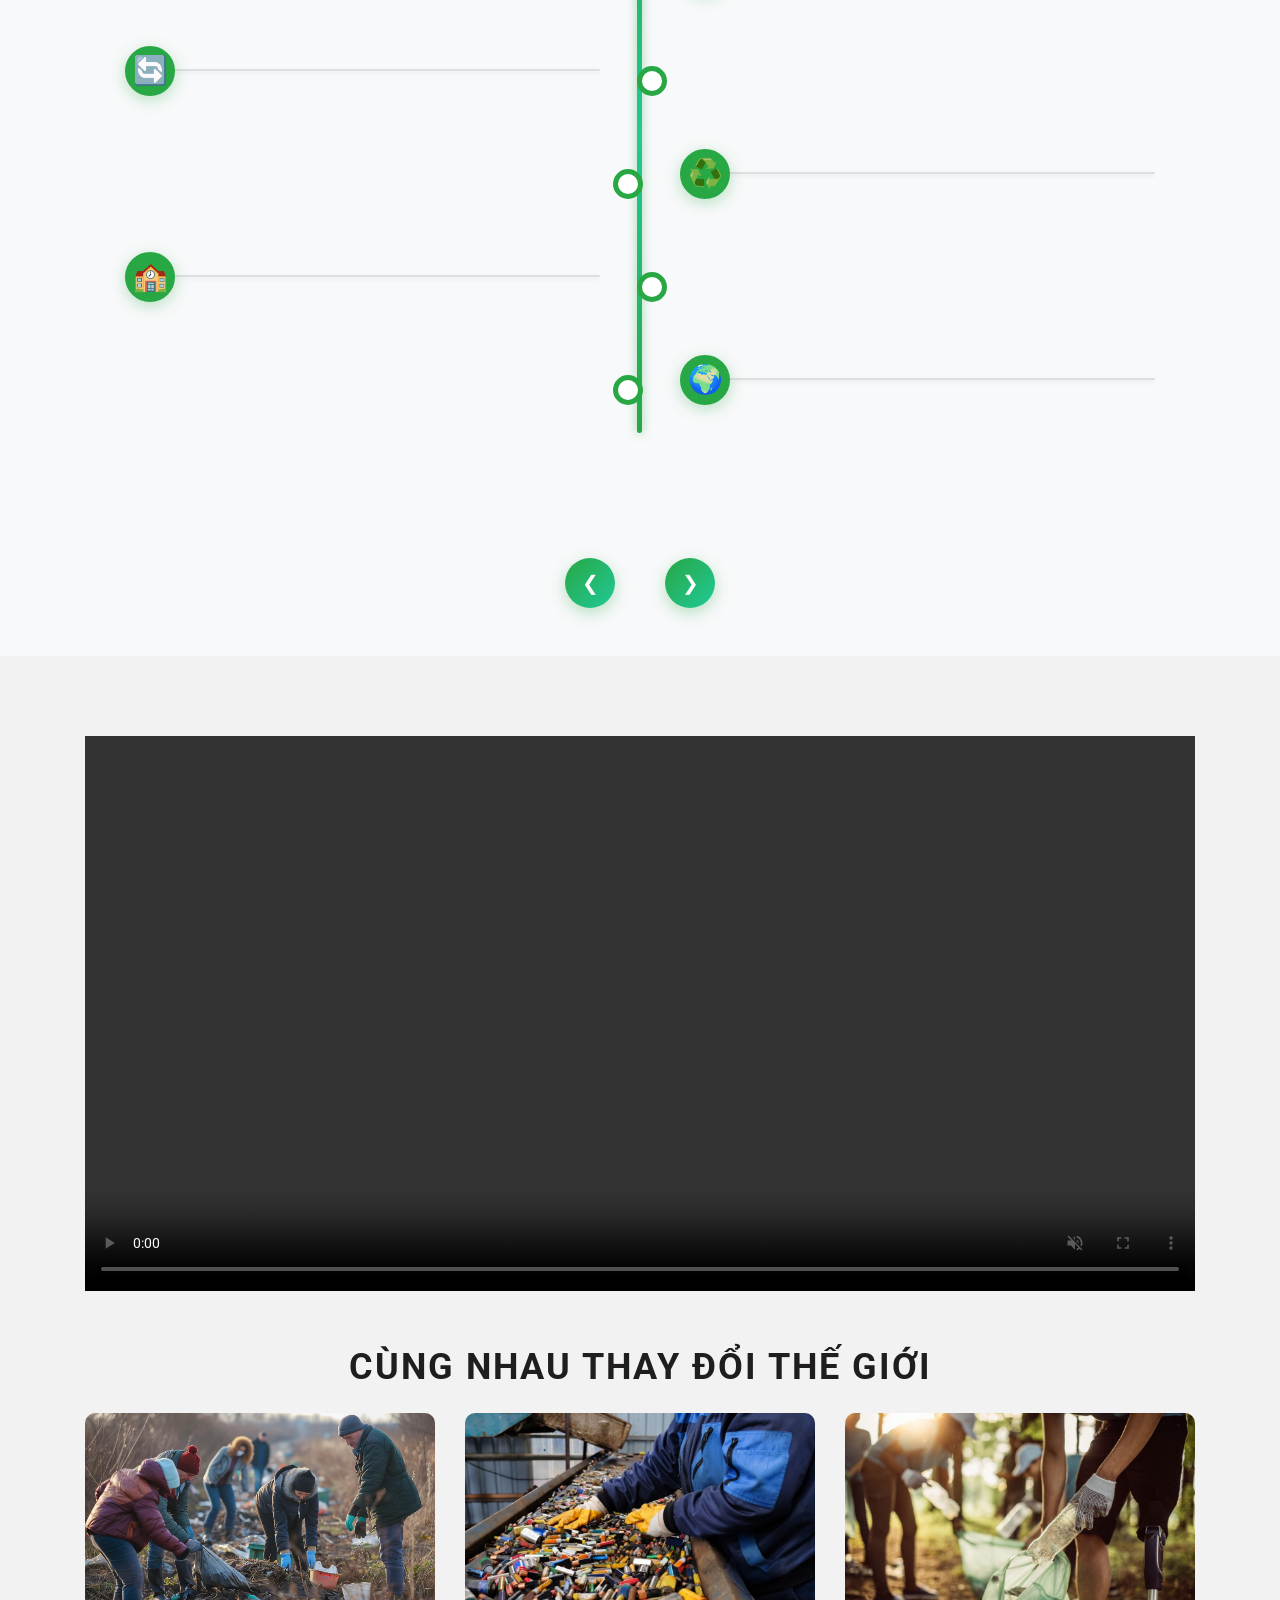
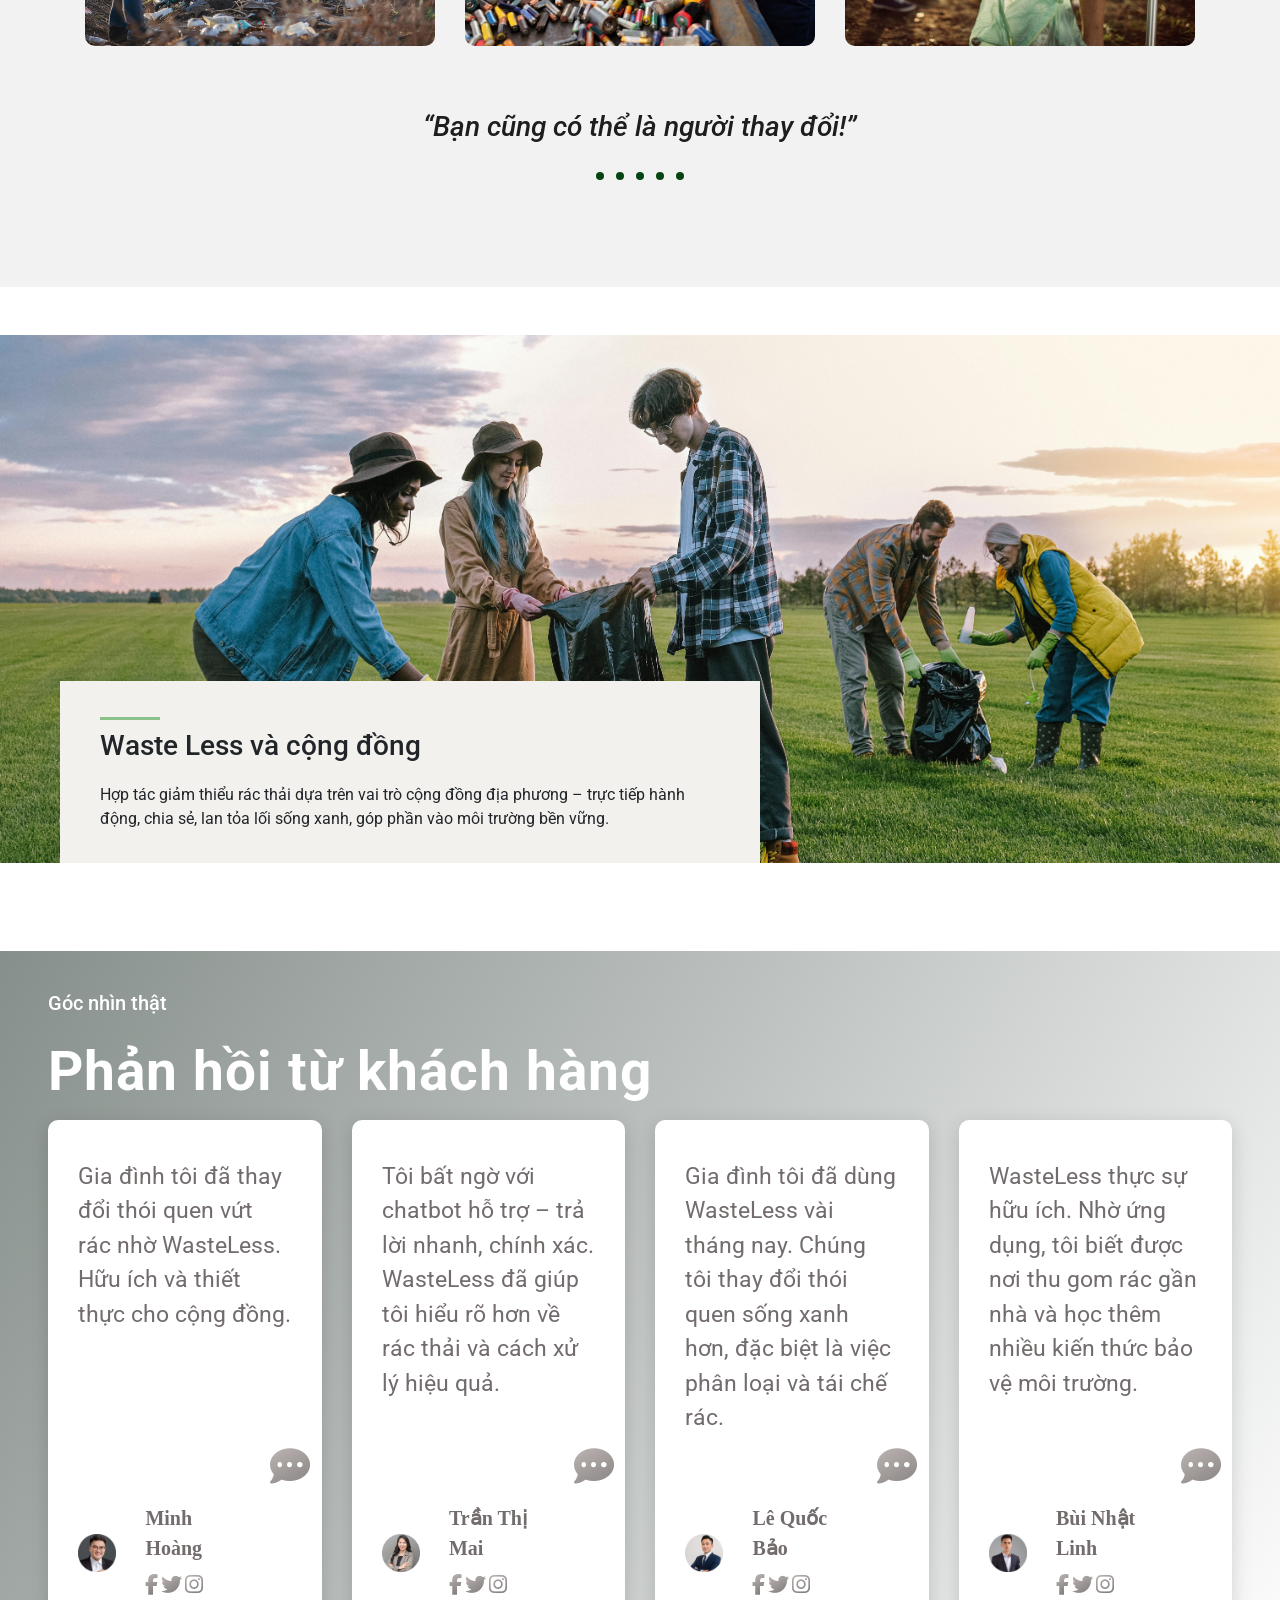
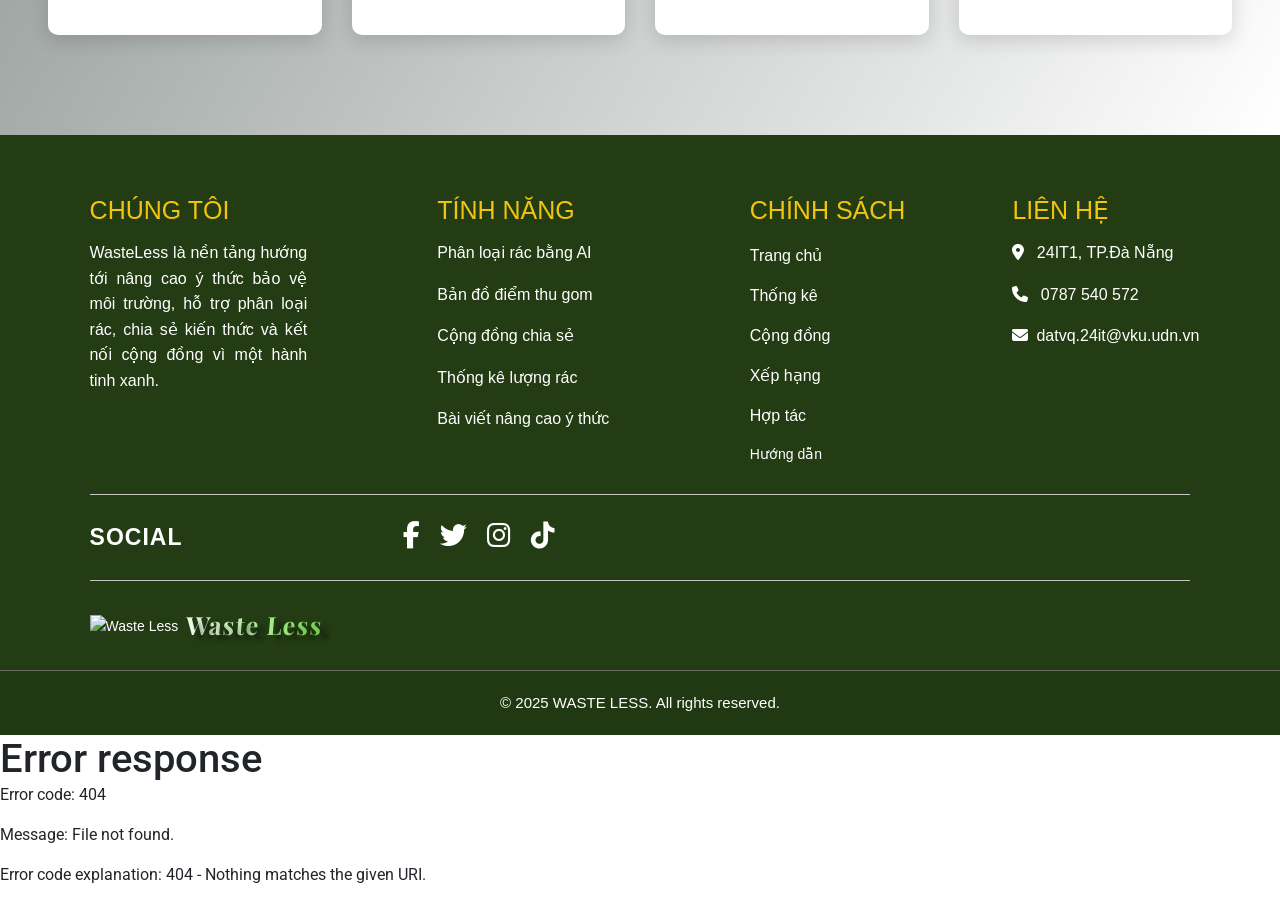
==== commit d481ce83: "hihi" ====
--- a/index.html
+++ b/index.html
@@ -15,6 +15,7 @@
     integrity="sha512-Evv84Mr4kqVGRNSgIGL/F/aIDqQb7xQ2vcrdIwxfjThSH8CSR7PBEakCr51Ck+w+/U6swU2Im1vVX0SVk9ABhg=="
     crossorigin="anonymous" referrerpolicy="no-referrer" />
   <link href="https://cdn.jsdelivr.net/npm/aos@2.3.4/dist/aos.css" rel="stylesheet">
+  <link href="https://cdn.jsdelivr.net/npm/aos@2.3.4/dist/aos.css" rel="stylesheet" />
   <script src="https://cdn.jsdelivr.net/npm/aos@2.3.4/dist/aos.js"></script>
 
 
@@ -23,14 +24,8 @@
   <link rel="stylesheet" href="assets/css/header.css">
   <link rel="stylesheet" href="assets/css/footer.css">
   <link rel="stylesheet" href="assets/css/style.css">
-
-  <link href="https://cdn.jsdelivr.net/npm/aos@2.3.4/dist/aos.css" rel="stylesheet" />
-
-  <script src="layout/header.js" defer> </script>
-  <script src="layout/footer.js" defer></script>
+  <link rel="stylesheet" href="assets/css/botChat.css"> 
   
-
- 
   <title>Waste Less</title>
   <link rel="icon" href="assets/images/logo.png" type="image/png">
 
@@ -618,51 +613,36 @@
   </div>
 
 
-<!-- <iframe src="../Waste Less/pages/botChat.html" style="position: fixed; bottom: 0; right: 0; width: 400px; height: 700px; border: none; z-index: 1000;"></iframe> -->
 
   <div class="footer"></div>
+<div id="contact-widget-placeholder"></div>
+
+
+
   <script src="https://cdn.jsdelivr.net/npm/jquery@3.5.1/dist/jquery.slim.min.js"
     integrity="sha384-DfXdz2htPH0lsSSs5nCTpuj/zy4C+OGpamoFVy38MVBnE+IbbVYUew+OrCXaRkfj"
     crossorigin="anonymous"></script>
 
-  <iframe id="chatbotIframe" src="pages/botChat.html" 
-          style="position: fixed; bottom: 0; right: 0; width: 180px; height: 180px; border: none; z-index: 1000;">
-  </iframe>
- <script>
-    const iframe = document.getElementById('chatbotIframe');
-
-
-
-
-window.addEventListener('message', (event) => {
-  if (event.data.action === 'chatbotVisible') {
-    if (event.data.visible) {
-      iframe.style.width = '420px';
-      iframe.style.height = '570px';
-      iframe.style.pointerEvents = 'auto';
-    } else {
-      iframe.style.width = '60px';
-      iframe.style.height = '60px';
-      iframe.style.pointerEvents = 'auto';
-    }
-  }
-});
-
-
-  window.addEventListener('click', (e) => {
-    const rect = iframe.getBoundingClientRect();
-    const isOutside = e.clientX < rect.left || e.clientX > rect.right || e.clientY < rect.top || e.clientY > rect.bottom;
-    if (isOutside) {
-      iframe.contentWindow.postMessage({ action: 'closeChatbot' }, '*');
-    }
-  });
-</script>
 
   <script src="https://cdn.jsdelivr.net/npm/bootstrap@4.6.2/dist/js/bootstrap.bundle.min.js"
     integrity="sha384-Fy6S3B9q64WdZWQUiU+q4/2Lc9npb8tCaSX9FK7E8HnRr0Jz8D6OP9dO5Vg3Q9ct"
     crossorigin="anonymous"></script>
 
   <script src="https://cdn.jsdelivr.net/npm/aos@2.3.4/dist/aos.js" defer></script>
+
+
+<script>
+  fetch("pages/botchat.html")
+    .then(response => response.text())
+    .then(html => {
+      document.getElementById("contact-widget-placeholder").innerHTML = html;
+
+      const script = document.createElement('script');
+      script.src = "assets/js/botChat.js";
+      document.body.appendChild(script);
+    });
+</script>
+
 
   <script>
     fetch('layout/login.html')
@@ -729,6 +709,8 @@
 
 <script src="https://cdn.jsdelivr.net/npm/gsap@3/dist/gsap.min.js"></script>
 <script src="https://cdn.jsdelivr.net/npm/gsap@3/dist/ScrollTrigger.min.js"></script>
+<script src="layout/header.js" defer> </script>
+<script src="layout/footer.js" defer></script>
 
 </body>
 
--- a/assets/css/style.css
+++ b/assets/css/style.css
@@ -1482,31 +1482,31 @@
      overflow: hidden;
 
 
-}
+   }
   .section-result .inner-info  {
     max-width: 35%;
     display: grid;
     grid-template-columns: repeat(2, 1fr);
     gap: 20px;
-}
+   }
 
    
    .section-result .inner-wrap .inner-content .inner-info h1,
-.section-result .inner-wrap .inner-content .inner-info h1 {
+   .section-result .inner-wrap .inner-content .inner-info h1 {
     font-weight: 700;
     font-size: 38px;
-}
-.section-result .inner-wrap .inner-content .inner-info h2,
-.section-result .inner-wrap .inner-content .inner-info h2 {
+ }
+ .section-result .inner-wrap .inner-content .inner-info h2,
+ .section-result .inner-wrap .inner-content .inner-info h2 {
     font-weight:600;
     font-size: 20px;
     
-}
-.section-result .inner-wrap .inner-content .inner-info p{
+ }
+ .section-result .inner-wrap .inner-content .inner-info p{
     color: #383434;
     font-size: 17px;
-}
-.overlay-text {
+ }
+ .overlay-text {
     position: absolute;
     top: 0px;
     left: 0;
@@ -1597,9 +1597,45 @@
       width: 700px !important;
       height: 100%;
   }
-  } 
-
-  /* Medium devices (max-width: 767.98px) */
+  }
+
+  @media (max-width: 931.98px) {
+.section-result .inner-info  {
+      display: grid;
+      grid-template-columns: repeat(3, 1fr);
+      gap: 15%;
+  }
+  }
+  @media (max-width: 806px) {
+
+    .section-result .inner-wrap .inner-content .inner-img {
+      overflow: hidden;
+      width: 90% !important;
+      height: 100px;
+
+    
+  }
+    .section-result .inner-info  {
+      display: grid;
+      grid-template-columns: repeat(2, 1fr);
+      gap: 50px;
+      padding-left: 15%;
+  }
+    .section-result .inner-info > div {
+            text-align: justify !important;
+            hyphens: auto;
+            max-width: 90%;
+            text-align: left;
+
+  }
+  .inner-result h2{
+          white-space: nowrap;
+
+          }
+.inner-member h2{
+          white-space: wrap;
+
+          }}
   @media (max-width: 767.98px) {
     .section-one {
       background-attachment: scroll; /* Fixed background can be jarring on mobile */
@@ -1671,6 +1707,8 @@
   display: flex;
   flex-direction: column;
   position: relative;
+     gap: 0px;
+      padding-left: 0%;
 }
 
 .section-result .inner-info > div {
@@ -1726,6 +1764,13 @@
 
 
 
+}
+@media (max-width: 643px) {
+         .section-result .inner-wrap .inner-content .inner-img {
+      overflow: hidden;
+      width: 90% !important;
+      height: 100px;
+  }
 }
 
 /* Small devices (max-width: 576px) */
@@ -1906,25 +1951,23 @@
         margin-top: 0.5rem !important;
     }
     
-    .section-result .container {
-        margin: 0 15px !important;
-        padding: 0 !important;
-    }
-    
+ 
     .section-result .inner-info > div {
-        width: 100% !important;
+        width: 180% !important;
         text-align: left;
-        padding: 1rem !important;
-    }
-    
-    .section-result .inner-info > div:not(:last-child)::after {
-        left: 5% !important;
-        right: 5% !important;
-    }
-    
-    .inner-result, .inner-tree, .inner-member, .inner-share {
-        padding: 0 !important;
-    }
+    }
+    
+     .section-result .inner-info > div:not(:last-child)::after {
+  content: "";
+  position: absolute;
+  left:0%;  /* tràn ra bên trái */
+  right: -40%  ; /* tràn ra bên phải */
+  bottom: 0;
+  height: 1px;
+  background-color: #b7b3b3;
+  z-index: 1;
+}
+ 
     
     .section-result .inner-wrap .inner-content .inner-info h1 {
         font-size: 32px !important;
@@ -1942,7 +1985,12 @@
         width: 100% !important;
         height: auto !important;
     }
-
+    .section-result .inner-content{
+      gap: 40px !important;
+    }
+        .section-result .inner-info > div {
+          margin-bottom:0px ;
+        }
 
 
     
@@ -2079,10 +2127,14 @@
         z-index: 2;
         margin-bottom: 0.5rem;
     }
-
-  }
-
-
-
-
-
+     .section-result .inner-wrap .inner-content .inner-img {
+        width: 90% !important;
+        height: auto !important;
+    }
+
+  }
+
+
+
+
+
--- a/assets/css/botChat.css
+++ b/assets/css/botChat.css
@@ -0,0 +1,925 @@
+/* Chatbot Container */
+.chatbot-container {
+  position: fixed;
+  bottom: 120px;
+  right: 40px;
+  width: 330px;
+  height: 460px;
+  background: white;
+  border-radius: 17px;
+  box-shadow: 0 6px 16px rgba(0, 0, 0, 0.15);
+  display: none;
+  flex-direction: column;
+  overflow: hidden;
+  transform: translateY(50px);
+  opacity: 0;
+  visibility: hidden;
+  transition: all 0.6s ease;
+  z-index: 1001;
+}
+
+.chatbot-container.active {
+   display: flex;
+  transform: translateY(0);
+  opacity: 1;
+  visibility: visible;
+  transition: all 0.6s ease;
+
+
+}
+.bot-message{
+  margin-bottom: 12px;
+  background: #e0e0e0;
+  color: #333;
+  padding: 10px 15px;
+  border-radius: 18px 18px 18px;
+}
+
+.chatbot-header {
+  background: #7bcc5b;
+  color: white;
+  padding: 15px;
+  padding-bottom: 0px;
+  display: flex;
+  justify-content: space-between;
+  align-items: center;
+  transition: all 0.6s ease;
+  display: flex;
+  align-items:center;
+  display: flex;
+  align-items: center;
+
+}
+
+.chatbot-header h3 {
+  font-weight: 600;
+  transition: all 0.6s ease;
+font-size: 24px;
+
+}
+
+.close-btn {
+  background: none;
+  border: none;
+  color: white;
+  cursor: pointer;
+  transition: all 0.6s ease;
+
+  font-size: 18px;
+}
+
+.chatbot-messages {
+  flex: 1;
+  padding: 15px;
+  overflow-y: auto;
+  background: #f5f5f5;
+}
+
+.message {
+  margin-bottom: 12px;
+  max-width: 80%;
+  padding: 10px 15px;
+  transition: all 0.6s ease;
+
+  border-radius: 18px;
+  line-height: 1.4;
+  animation: fadeIn 0.3s ease;
+}
+
+@keyframes fadeIn {
+  from { opacity: 0; transform: translateY(100px); }
+  to { opacity: 1; transform: translateY(0); }
+}
+
+.user-message {
+  background: #7bcc5b;
+  color: white;
+  margin-left: auto;
+  border-bottom-right-radius: 4px;
+  transition: all 0.6s ease;
+
+}
+
+.bot-message {
+  background: #e0e0e0;
+  color: #333;
+  margin-right: auto;
+  border-bottom-left-radius: 4px;
+}
+
+.chatbot-input {
+  display: flex;
+  padding: 12px;
+  border-top: 1px solid #ddd;
+  background: white;
+}
+
+.chatbot-input input {
+  flex: 1;
+  padding: 10px 15px;
+  border: 1px solid #ddd;
+  border-radius: 24px;
+  outline: none;
+  font-size: 14px;
+}
+
+.chatbot-input button {
+  width: 40px;
+  height: 40px;
+  margin-left: 10px;
+  background: #7bcc5b;
+  color: white;
+  border: none;
+  border-radius: 50%;
+  cursor: pointer;
+  transition: background 0.2s;
+}
+
+.chatbot-input button:hover {
+  background: #6ab84a;
+}
+
+/* PHONE */
+.contact-wrapper {
+  position: fixed;
+  transition: all 0.6s ease;
+
+  bottom: 40px;
+  right: 40px;
+  z-index: 1000;
+}
+
+.contact-button { 
+  width: 58px;
+  height: 58px;
+  background: #7bcc5b;
+  color: white;
+  border-radius: 50%;
+  display: flex;
+  transition: all 0.6s ease;
+
+  justify-content: center;
+  align-items: center;
+  font-size: 24px;
+  cursor: pointer;
+  position: relative;
+  z-index: 2;
+  box-shadow: 0 0 15px rgba(0, 0, 0, 0.3);
+  transition: transform 0.3s ease;
+}
+
+.contact-button:hover {
+  transform: scale(1.1);
+}
+
+.pulse-ring {
+  position: absolute;
+  width: 60px;
+  height: 60px;
+  border-radius: 50%;
+  background: rgba(65, 211, 84, 0.4);
+  animation: pulse 1.5s infinite;
+  z-index: -1;
+}
+
+@keyframes pulse {
+  0% { transform: scale(1); opacity: 1; }
+  100% { transform: scale(1.8); opacity: 0; }
+}
+
+.radial-menu {
+  position: absolute;
+  bottom: 50px;
+  right: 50px;
+  width: 5px;
+  height: 5px;
+}
+
+.contact-icon {
+  position: absolute;
+  width: 51px;
+  height: 51px;
+  background: rgba(255, 248, 220, 0.3);
+  border-radius: 50%;
+  display: flex;
+  justify-content: center;
+  align-items: center;
+  opacity: 0; 
+  transition: all 0.4s ease;
+  box-shadow: 0 4px 8px rgba(0,0,0,0.2);
+  text-decoration: none !important;
+}
+
+.contact-icon:hover i {
+  background: linear-gradient(30deg, #6ac56d, #f6f6f6);
+  -webkit-background-clip: text;
+  -webkit-text-fill-color: transparent;
+}
+
+.contact-icon img,
+.contact-icon i {
+  font-size: 20px;
+  width: 21px;
+  height: 20px;
+  object-fit: contain;
+  color: #333;
+}
+
+/* Khi menu active */
+.radial-menu.active .contact-icon {
+  opacity: 1;
+}
+
+.radial-menu.active .contact-icon:nth-child(1) {
+  transform: translate(-78px, 30px); 
+}
+
+.radial-menu.active .contact-icon:nth-child(2) {
+  transform: translate(-75px, -30px); 
+}
+
+.radial-menu.active .contact-icon:nth-child(3) {
+  transform: translate(-30px, -75px); 
+}
+
+.radial-menu.active .contact-icon:nth-child(4) {
+  transform: translate(30px, -78px);
+}
+
+@keyframes tilt-pause {
+  0%   { transform: rotate(0deg); }
+  10%  { transform: rotate(18deg); }
+  20%  { transform: rotate(-15deg); }
+  30%  { transform: rotate(5deg); }
+  40%  { transform: rotate(-9deg); }
+  50%  { transform: rotate(0deg); }
+  100% { transform: rotate(0deg); }
+}
+
+.contact-icon img {
+  animation: tilt-pause 1.2s ease-in-out infinite;
+}
+
+#chatbot-wrapper {
+  position: fixed;
+  bottom: 80px;
+  right: 20px;
+  z-index: 1000;
+  opacity: 0;
+  visibility: hidden;
+  transition: opacity 0.3s ease;
+}
+#chatbot-wrapper.active {
+  opacity: 1;
+  visibility: visible;
+}
+
+/* ≤1199.98px: laptop vừa */
+@media (max-width: 1199.98px) {
+.contact-wrapper {
+  position: fixed;
+  bottom: 30px;
+  right: 35px;
+  z-index: 1000;
+}
+.contact-button { 
+  width: 58px;
+  height: 58px;
+ 
+}
+.pulse-ring {
+  position: absolute;
+  width: 58px;
+  height: 58px;
+
+}
+
+.radial-menu {
+
+  bottom: 50px;
+  right: 50px;
+  width: 5px;
+  height: 5px;
+}
+
+.contact-icon {
+  position: absolute;
+  width: 48px;
+  height: 48px;
+
+}
+
+
+
+
+}
+
+/* ≤991.98px: tablet ngang / laptop nhỏ */
+@media (max-width: 991.98px) {
+ 
+  .contact-wrapper {
+  bottom: 30px;
+  right: 35px;
+}
+.contact-button { 
+  width: 55px;
+  height: 55px;
+ 
+}
+.pulse-ring {
+  width: 55px;
+  height: 55px;
+
+}
+
+.radial-menu {
+
+
+  width: 0px;
+  height: 0px;
+}
+
+.contact-icon {
+  position: absolute;
+  width: 45px;
+  height: 45px;
+
+}
+
+.contact-icon img,
+.contact-icon i {
+  font-size: 20px;
+  width: 21px ;
+  height: 21px ;
+ 
+}
+.radial-menu.active .contact-icon:nth-child(1) {
+  transform: translate(-72px, 30px); 
+}
+
+.radial-menu.active .contact-icon:nth-child(2) {
+  transform: translate(-72px, -30px); 
+}
+
+.radial-menu.active .contact-icon:nth-child(3) {
+  transform: translate(-28px, -68px); 
+}
+
+.radial-menu.active .contact-icon:nth-child(4) {
+  transform: translate(30px, -73px);
+}
+
+
+/* Chatbot Container */
+.chatbot-container {
+  bottom: 110px;
+  right: 40px;
+  width: 320px;
+  height: 460px;
+ 
+}
+
+.chatbot-header {
+
+  padding-top: 10px;
+  padding-bottom: 0px;
+  display: flex;
+  
+
+}
+
+.chatbot-header h3 {
+  font-weight: 600;
+font-size: 22px;
+
+}
+
+.close-btn {
+
+  font-size: 1px !important;
+}
+
+.chatbot-messages {
+  padding: 13px;
+  font-size: 15px;
+ 
+}
+
+.message {
+  margin-bottom: 12px;
+  max-width: 80%;
+  padding: 10px 15px;
+
+}
+
+
+.chatbot-input {
+  padding: 12px;
+
+}
+
+.chatbot-input input {
+  padding: 7px 15px;
+  border-radius: 24px;
+  font-size: 14px;
+}
+
+.chatbot-input button {
+  width: 37px;
+  height: 37px;
+  border-radius: 50%;
+
+
+
+}
+}
+/* ≤767.98px: tablet dọc / smartphone ngang */
+@media (max-width: 767.98px) {
+ 
+  .contact-wrapper {
+  bottom: 32px;
+  right: 32px;
+}
+.contact-button { 
+  width: 48px;
+  height: 48px;
+ 
+}
+.pulse-ring {
+  width: 48px;
+  height: 48px;
+
+}
+
+
+.contact-icon {
+  position: absolute;
+  width: 42px;
+  height: 42px;
+
+}
+
+.contact-icon img,
+.contact-icon i {
+  font-size: 20px;
+  width: 21px ;
+  height: 21px ;
+ 
+}
+.radial-menu.active .contact-icon:nth-child(1) {
+  transform: translate(-67px, 32px); 
+}
+
+.radial-menu.active .contact-icon:nth-child(2) {
+  transform: translate(-63px, -22px); 
+}
+
+.radial-menu.active .contact-icon:nth-child(3) {
+  transform: translate(-24px, -60px); 
+}
+
+.radial-menu.active .contact-icon:nth-child(4) {
+  transform: translate(30px, -65px);
+}
+
+/* Chatbot Container */
+.chatbot-container {
+  bottom: 95px;
+  right: 33px;
+  width: 310px;
+  height: 450px;
+ 
+}
+
+.chatbot-header {
+
+  padding-top: 10px;
+  padding-bottom: 0px;
+  display: flex;
+  
+
+}
+
+.chatbot-header h3 {
+  font-weight: 600;
+font-size: 22px;
+
+}
+
+.close-btn {
+
+  font-size: 19px !important;
+  padding: 0;
+  margin-bottom: 8px;
+}
+
+.chatbot-messages {
+  padding: 13px;
+  font-size: 15px;
+ 
+}
+
+.message {
+  margin-bottom: 12px;
+  max-width: 80%;
+  padding: 10px 15px;
+
+}
+
+
+.chatbot-input {
+  padding: 12px;
+
+}
+
+.chatbot-input input {
+  padding: 7px 15px;
+  border-radius: 24px;
+  font-size: 14px;
+}
+
+.chatbot-input button {
+  width: 35px;
+  height: 35px;
+  border-radius: 50%;
+
+
+
+}
+
+}
+
+/* ≤576px: điện thoại lớn */
+@media (max-width: 576px) {
+   .contact-wrapper {
+  bottom:28px;
+  right: 28px;
+}
+.contact-button { 
+  width: 45px;
+  height: 45px;
+ 
+}
+.pulse-ring {
+  width: 44px;
+  height: 44px;
+
+}
+
+
+.contact-icon {
+  position: absolute;
+  width: 40px;
+  height: 40px;
+
+}
+.contact-icon img,
+.contact-icon i {
+  width: 24px !important;
+  height: 24px !important;
+ 
+}
+
+.radial-menu.active .contact-icon:nth-child(1) {
+  transform: translate(-55px, 32px); 
+}
+
+.radial-menu.active .contact-icon:nth-child(2) {
+  transform: translate(-55px, -18px); 
+}
+
+.radial-menu.active .contact-icon:nth-child(3) {
+  transform: translate(-18px, -50px); 
+}
+
+.radial-menu.active .contact-icon:nth-child(4) {
+  transform: translate(32px, -55px);
+}
+
+/* Chatbot Container */
+.chatbot-container {
+  bottom: 90px;
+  right: 28px;
+  width: 310px;
+  height: 450px;
+ 
+}
+
+.chatbot-header {
+
+  padding-top: 9px;
+  padding-bottom: 0px;
+  display: flex;
+  
+
+}
+
+.chatbot-header h3 {
+  font-weight: 600;
+font-size: 20px;
+
+}
+
+.close-btn {
+
+  font-size: 18px !important;
+  padding: 0;
+  margin-bottom: 5px;
+}
+
+.chatbot-messages {
+  padding: 13px;
+  font-size: 14px;
+ 
+}
+.bot-message{
+  margin-bottom: 12px;
+  max-width: 80%;
+  padding: 8px 13px;
+}
+.message {
+  margin-bottom: 12px;
+  max-width: 80%;
+  padding: 8px 13px;
+
+}
+
+
+.chatbot-input {
+  padding: 12px;
+
+}
+
+.chatbot-input input {
+  padding: 7px 15px;
+  border-radius: 24px;
+  font-size: 14px;
+}
+
+.chatbot-input button {
+  width: 35px;
+  height: 35px;
+  border-radius: 50%;
+
+
+
+}
+
+}
+
+/* ≤469px: điện thoại vừa */
+@media (max-width: 469px) {
+   .contact-wrapper {
+  bottom: 30px;
+  right: 30px;
+}
+.contact-button { 
+  width: 44px;
+  height: 44px;
+ 
+}
+.pulse-ring {
+  width: 42px;
+  height: 42px;
+
+}
+
+
+.contact-icon {
+  position: absolute;
+  width: 40px;
+  height: 40px;
+
+}
+.contact-icon img,
+.contact-icon i {
+  width: 24px !important;
+  height: 24px !important;
+ 
+}
+
+.radial-menu.active .contact-icon:nth-child(1) {
+  transform: translate(-55px, 32px); 
+}
+
+.radial-menu.active .contact-icon:nth-child(2) {
+  transform: translate(-55px, -18px); 
+}
+
+.radial-menu.active .contact-icon:nth-child(3) {
+  transform: translate(-18px, -50px); 
+}
+
+.radial-menu.active .contact-icon:nth-child(4) {
+  transform: translate(32px, -55px);
+}
+
+ .contact-wrapper {
+  bottom:28px;
+  right: 28px;
+}
+.contact-button { 
+  width: 45px;
+  height: 45px;
+ 
+}
+.pulse-ring {
+  width: 44px;
+  height: 44px;
+
+}
+
+
+.contact-icon {
+  position: absolute;
+  width: 40px;
+  height: 40px;
+
+}
+.contact-icon img,
+.contact-icon i {
+  width: 24px !important;
+  height: 24px !important;
+ 
+}
+
+.radial-menu.active .contact-icon:nth-child(1) {
+  transform: translate(-55px, 32px); 
+}
+
+.radial-menu.active .contact-icon:nth-child(2) {
+  transform: translate(-55px, -18px); 
+}
+
+.radial-menu.active .contact-icon:nth-child(3) {
+  transform: translate(-18px, -50px); 
+}
+
+.radial-menu.active .contact-icon:nth-child(4) {
+  transform: translate(32px, -55px);
+}
+
+/* Chatbot Container */
+.chatbot-container {
+  bottom: 90px;
+  right: 28px;
+  width: 300px;
+  height: 450px;
+ 
+}
+
+.chatbot-header {
+
+  padding-top: 10px;
+  padding-bottom: 2px;
+  display: flex;
+  
+
+}
+
+.chatbot-header h3 {
+  font-weight: 600;
+font-size: 20px;
+
+}
+
+.close-btn {
+
+  font-size: 18px !important;
+  padding: 0;
+  margin-bottom: 5px;
+}
+
+.chatbot-messages {
+  padding: 13px;
+  font-size: 14px;
+ 
+}
+.bot-message{
+  margin-bottom: 12px;
+  max-width: 80%;
+  padding: 8px 13px;
+}
+.message {
+  margin-bottom: 12px;
+  max-width: 80%;
+  padding: 8px 13px;
+
+}
+
+
+.chatbot-input {
+  padding: 12px;
+
+}
+
+.chatbot-input input {
+  padding: 7px 15px;
+  border-radius: 24px;
+  font-size: 14px;
+}
+
+.chatbot-input button {
+  width: 33px;
+  height: 33px;
+  border-radius: 50%;
+
+
+
+}
+
+
+}
+
+
+/* ≤360px: điện thoại nhỏ (iPhone SE, Android mini) */
+@media (max-width: 360px) {
+   .contact-wrapper {
+  bottom: 26px;
+  right: 26px;
+}
+.contact-button { 
+  width: 42px;
+  height: 42px;
+ 
+}
+.pulse-ring {
+  width: 40px;
+  height: 40px;
+
+}
+
+.fa-comments{
+  font-size:19px ;
+}
+
+/* Chatbot Container */
+.chatbot-container {
+  bottom: 80px;
+  right: 25px;
+  width: 90%;
+  height: 450px;
+ 
+}
+
+.chatbot-header {
+
+  padding-top: 10px;
+  padding-bottom: 2px;
+  display: flex;
+  
+
+}
+
+.chatbot-header h3 {
+  font-weight: 600;
+font-size: 19px;
+
+}
+
+.close-btn {
+
+  font-size: 17px !important;
+  padding: 0;
+  margin-bottom: 5px;
+}
+
+.chatbot-messages {
+  padding: 13px;
+  font-size: 14px;
+ 
+}
+.bot-message{
+  margin-bottom: 10px;
+  max-width: 80%;
+  padding: 8px 13px;
+}
+.message {
+  margin-bottom: 10px;
+  max-width: 80%;
+  padding: 7px 12px;
+
+}
+
+
+.chatbot-input {
+  padding: 12px;
+
+}
+
+.chatbot-input input {
+  padding: 6px 15px;
+  border-radius: 24px;
+  font-size: 13px;
+}
+
+.chatbot-input button {
+  width: 32px;
+  height: 32px;
+  border-radius: 50%;
+
+
+
+}
+
+}
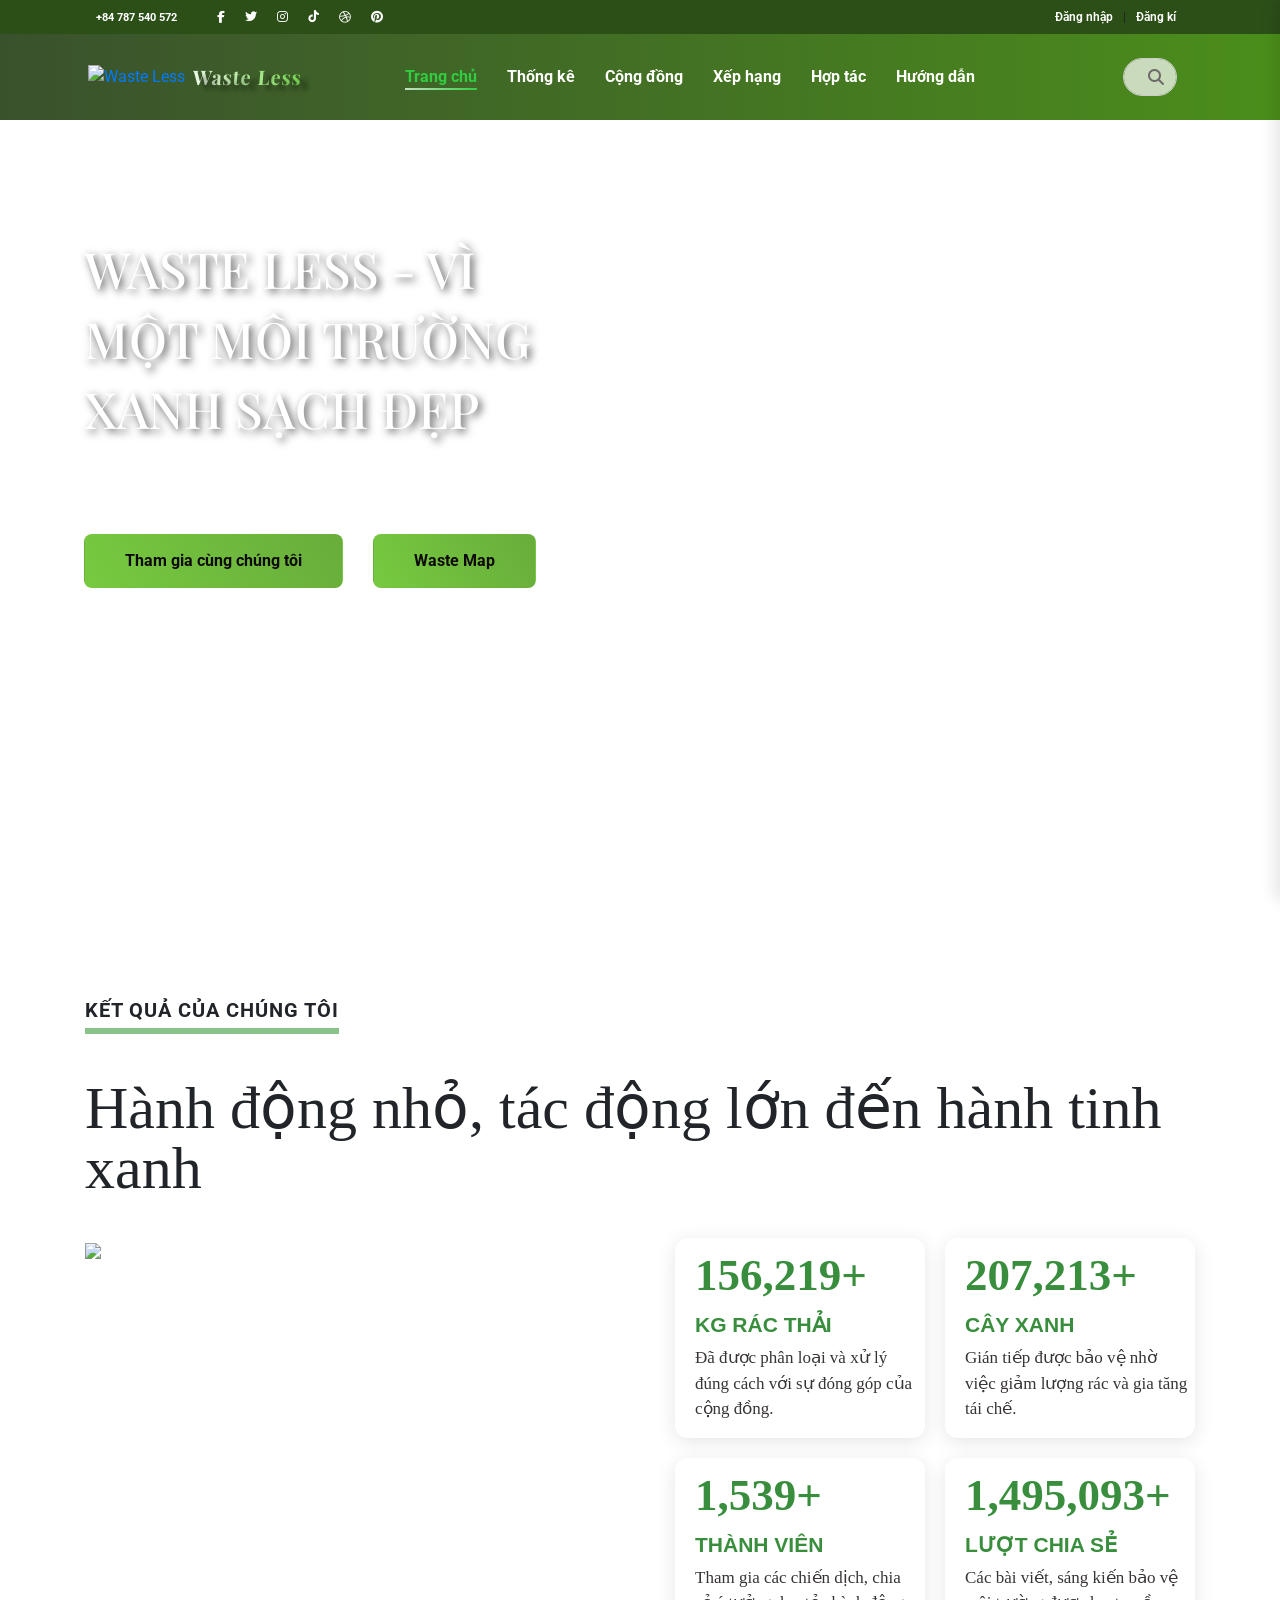
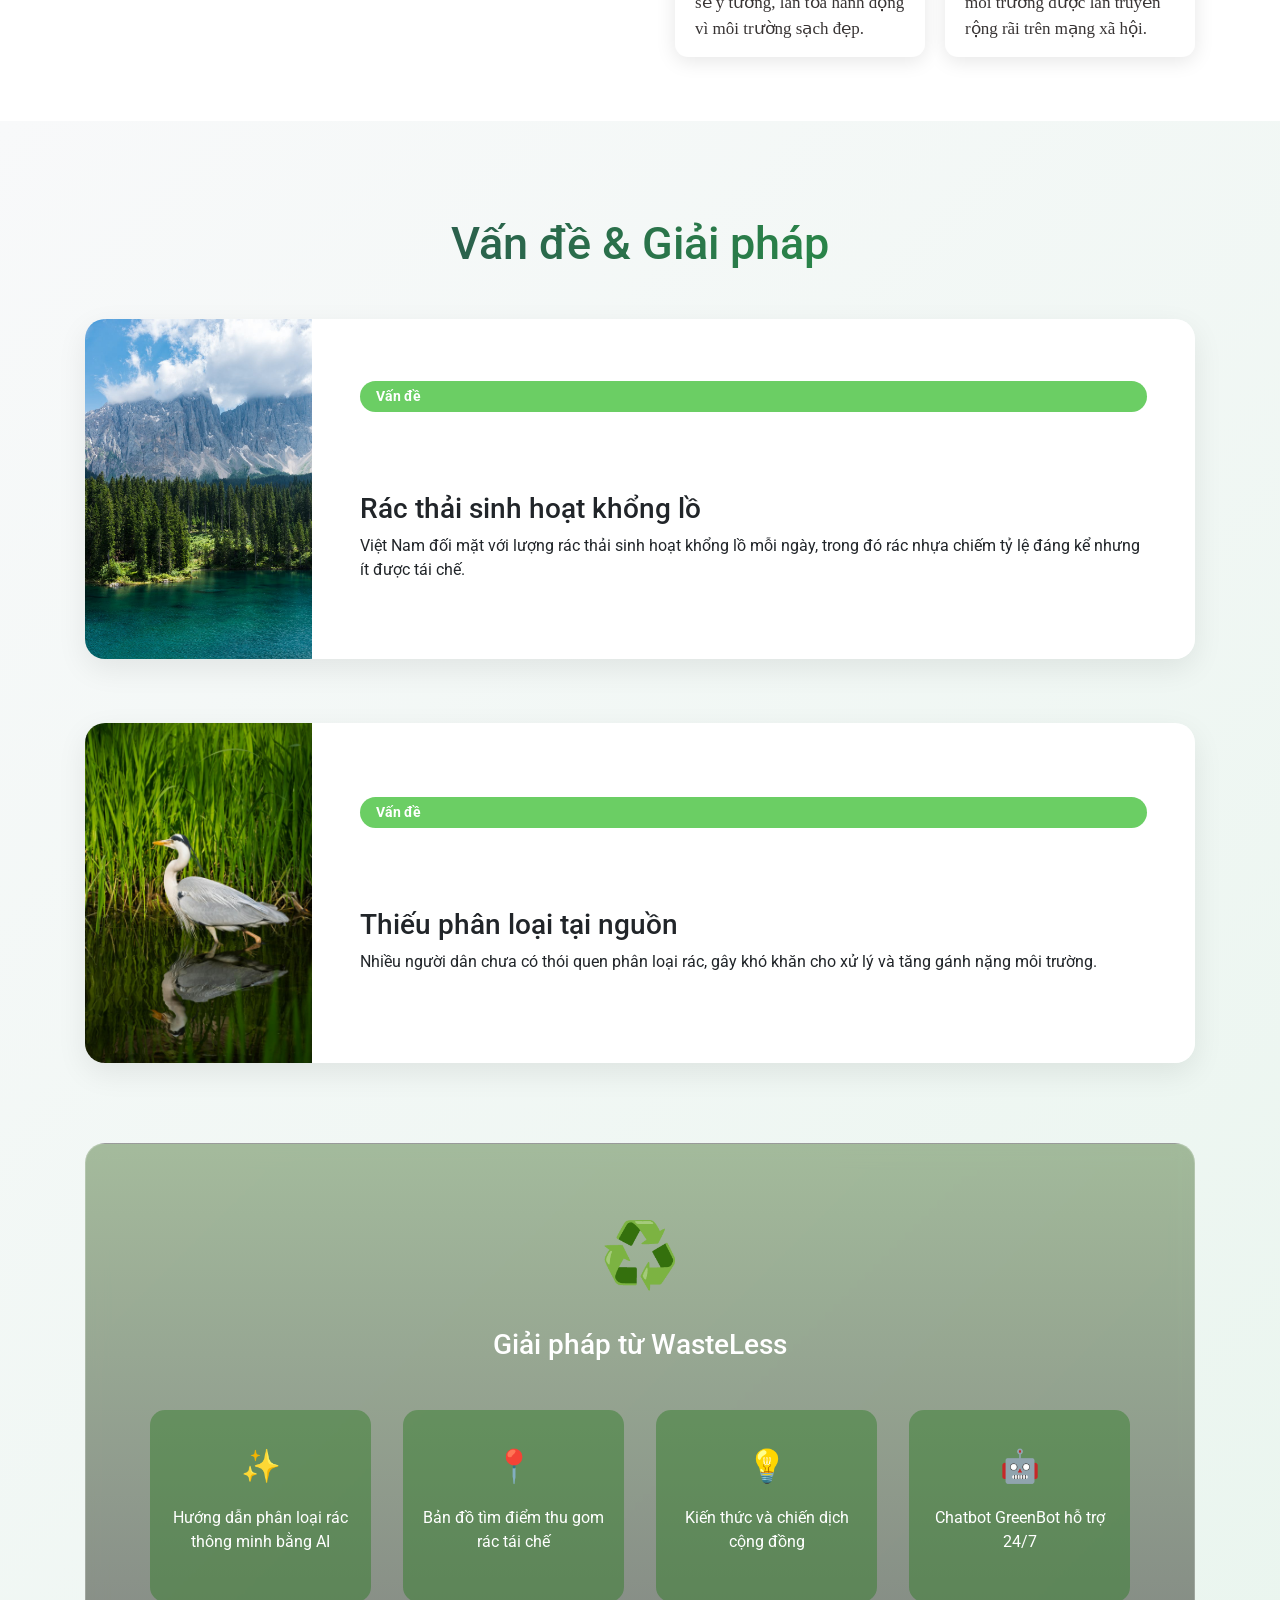
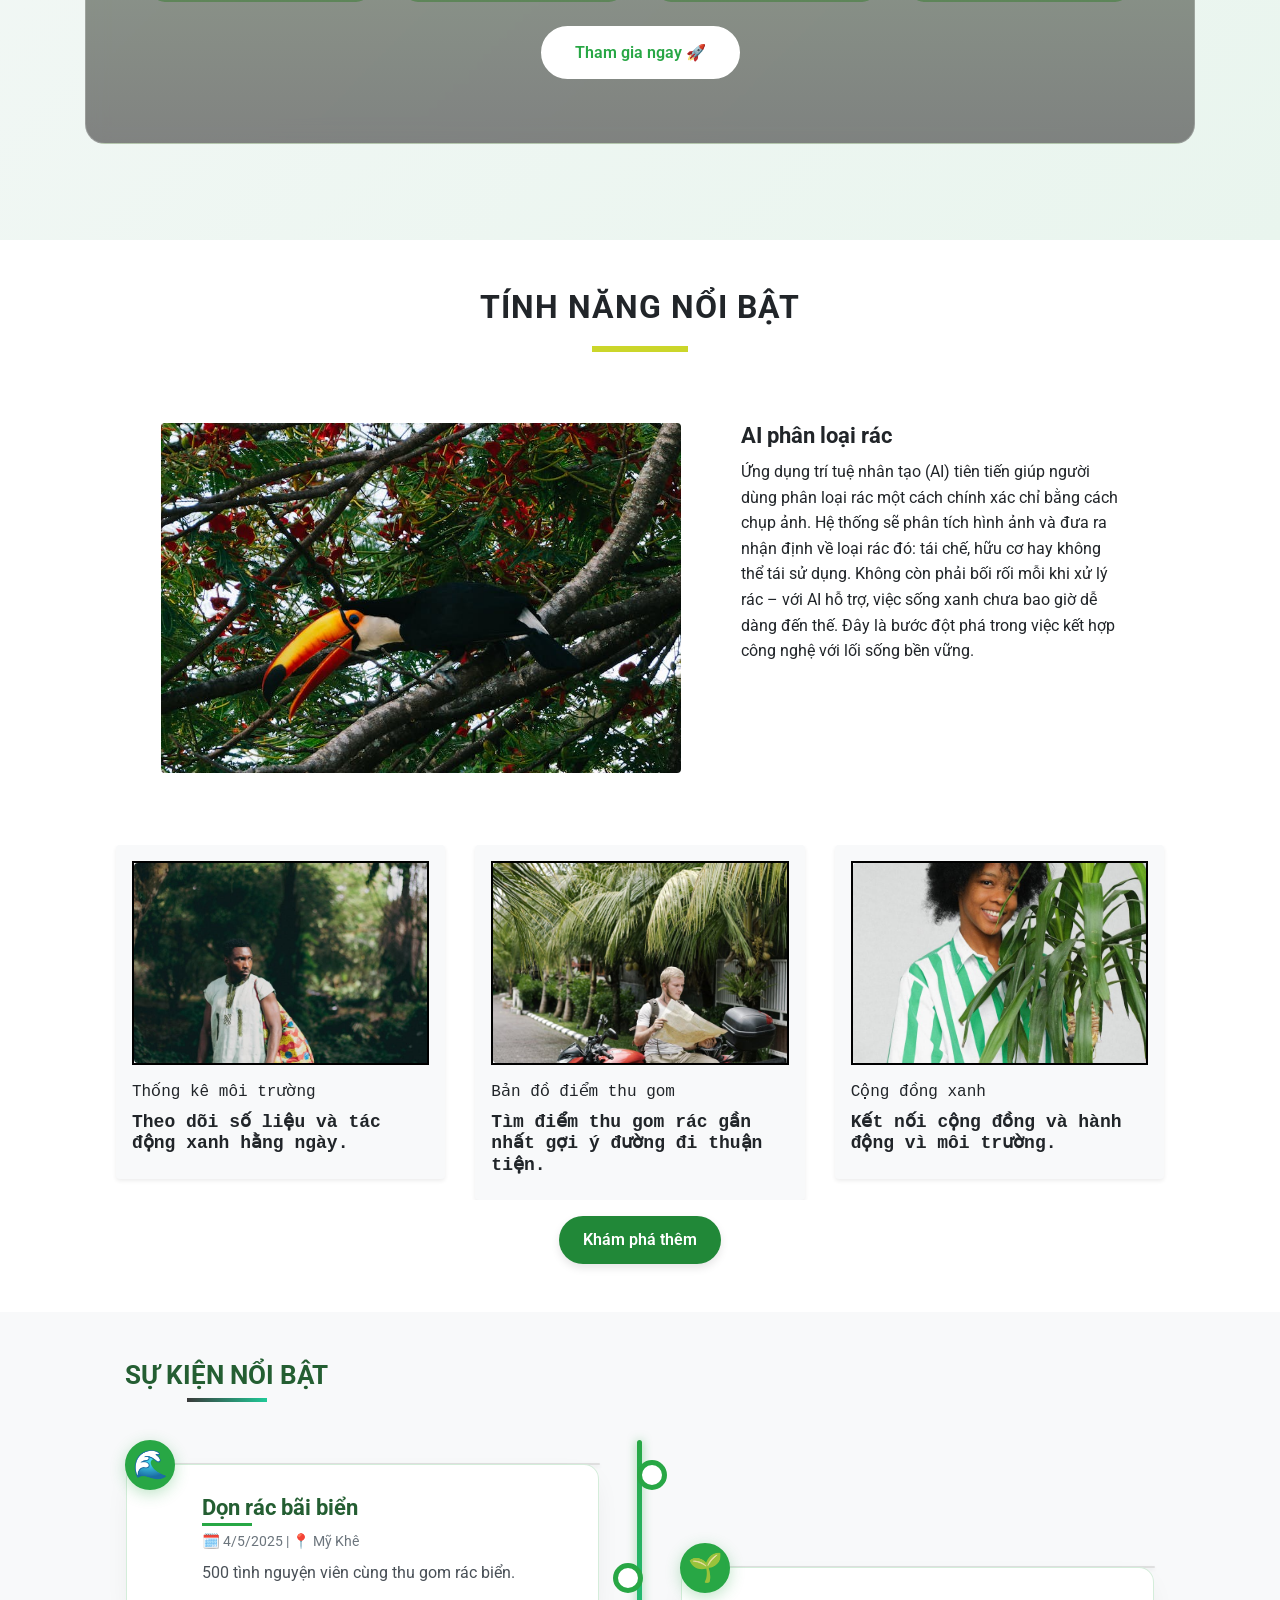
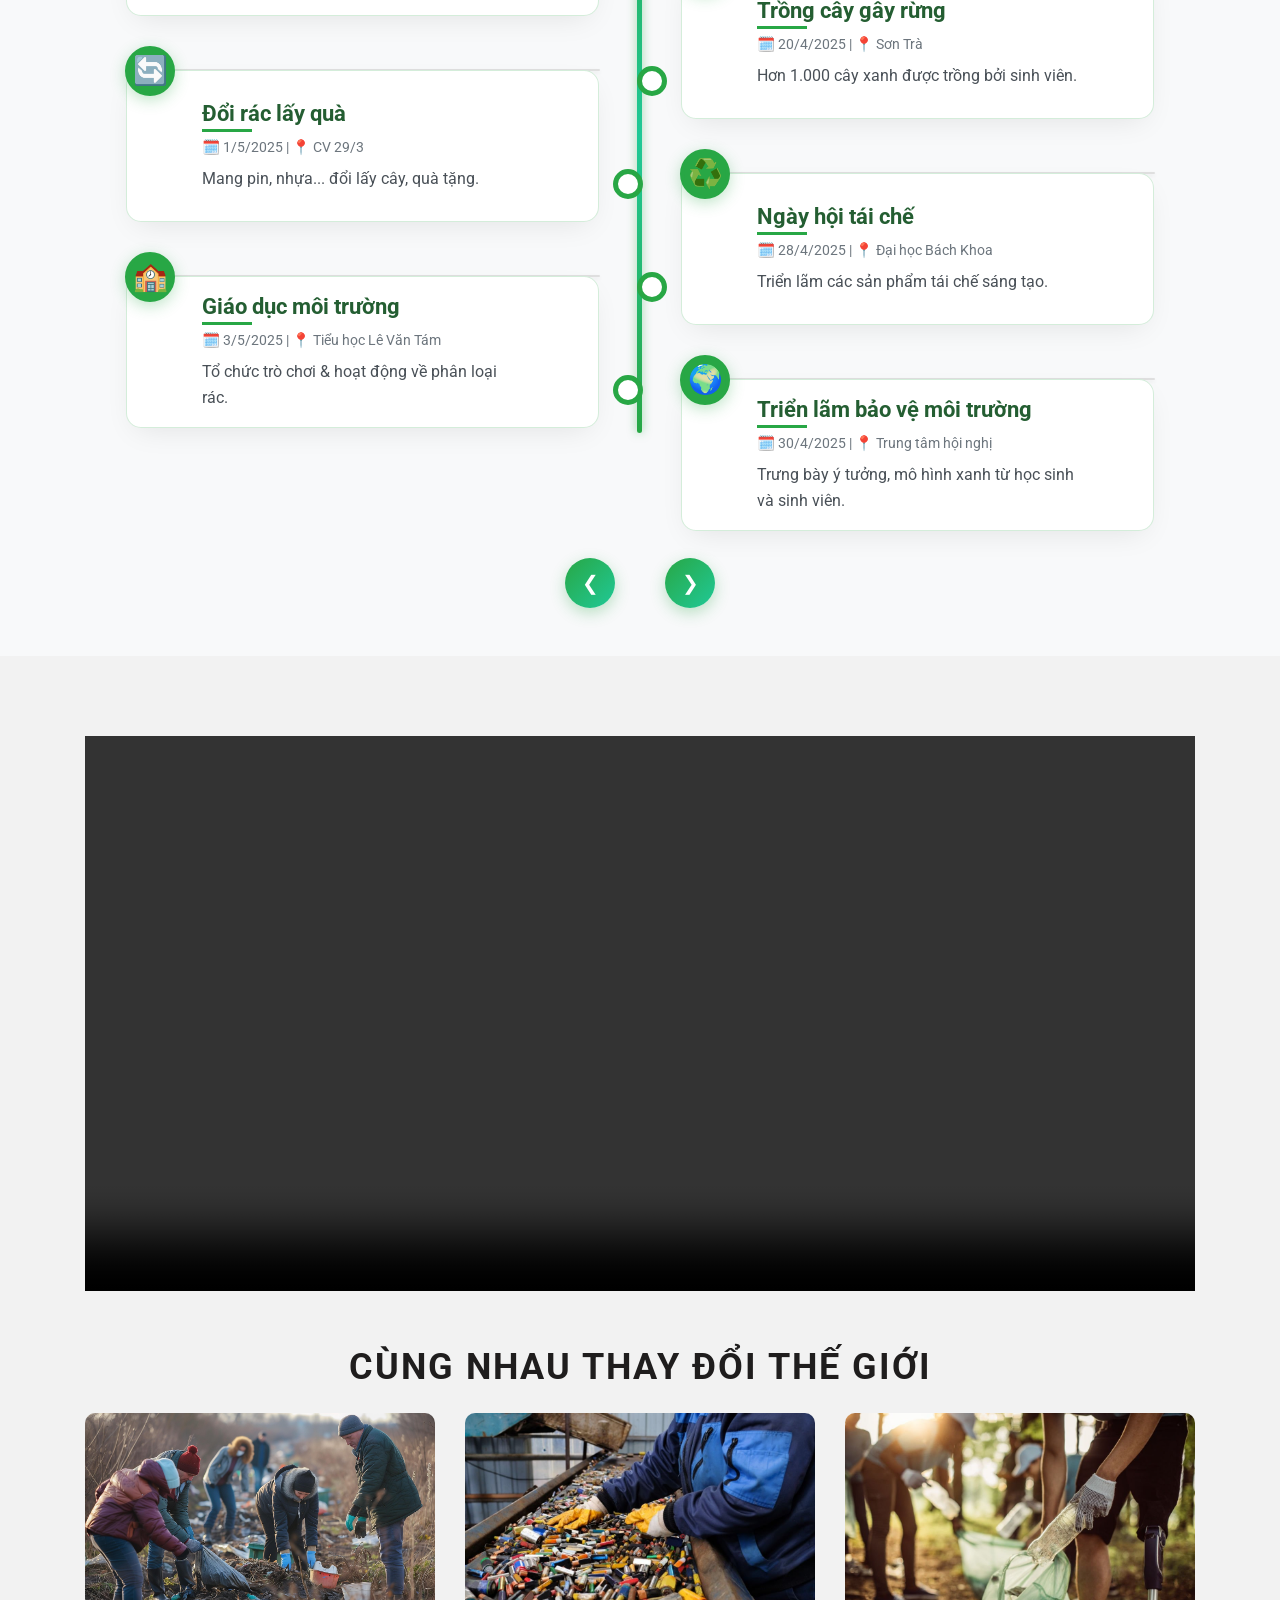
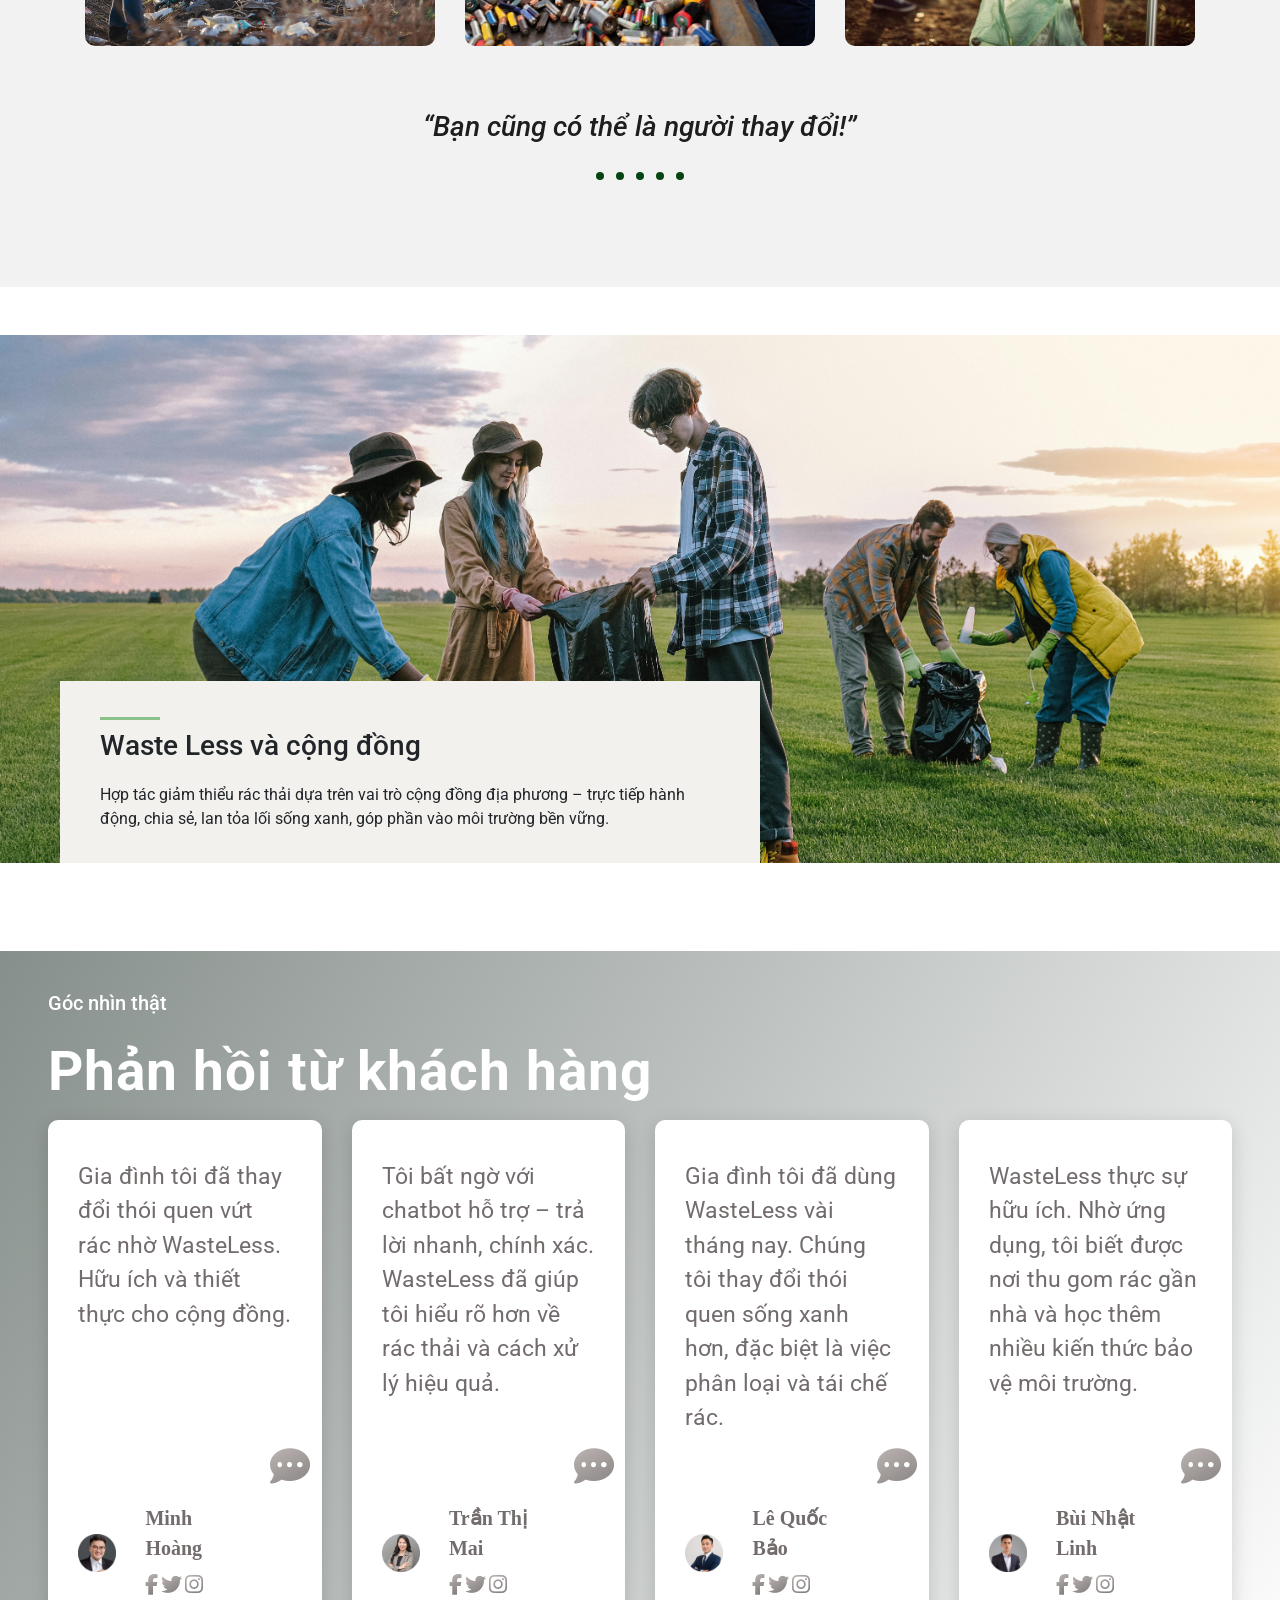
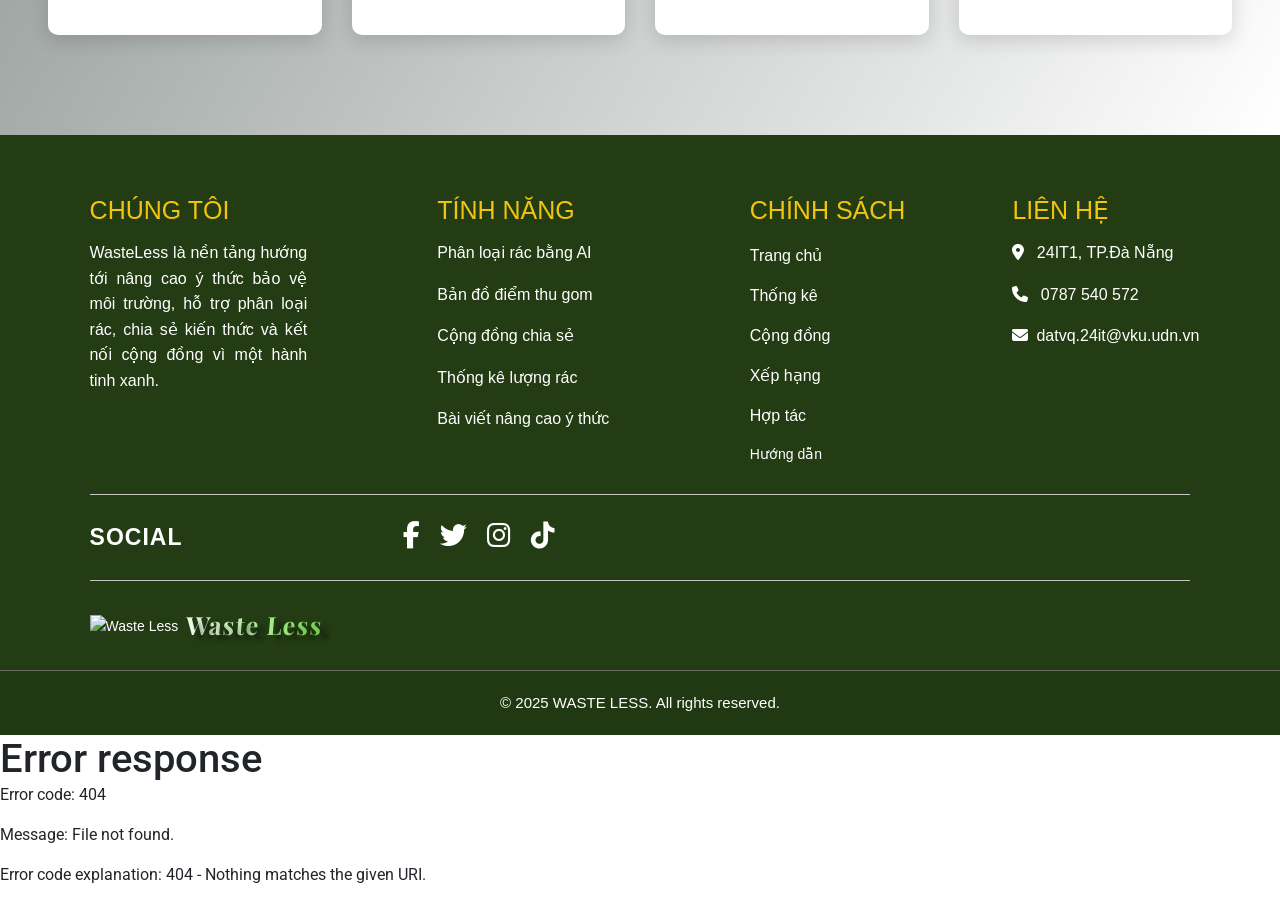
==== commit 6e7acc8a: "k" ====
--- a/index.html
+++ b/index.html
@@ -632,13 +632,13 @@
 
 
 <script>
-  fetch("pages/botchat.html")
+  fetch("/pages/botchat.html")
     .then(response => response.text())
     .then(html => {
       document.getElementById("contact-widget-placeholder").innerHTML = html;
 
       const script = document.createElement('script');
-      script.src = "assets/js/botChat.js";
+      script.src = "/assets/js/botChat.js";
       document.body.appendChild(script);
     });
 </script>
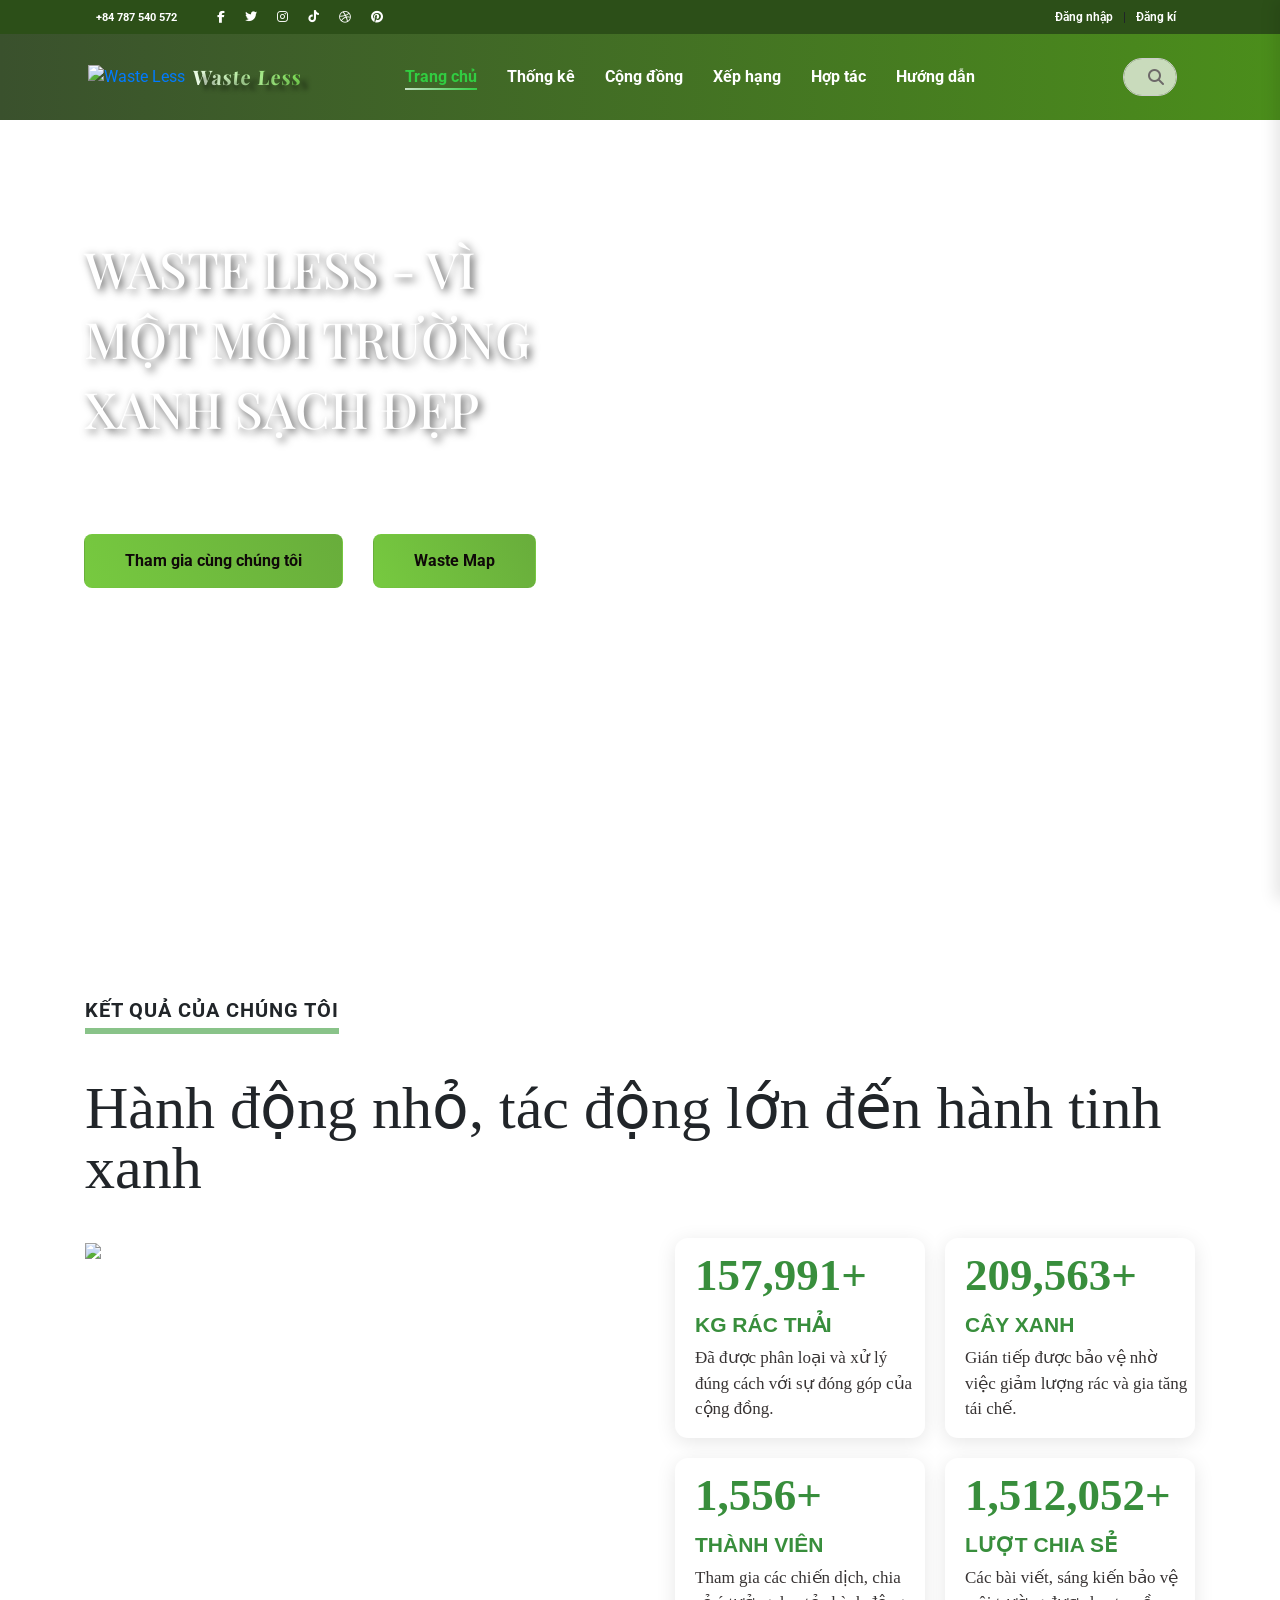
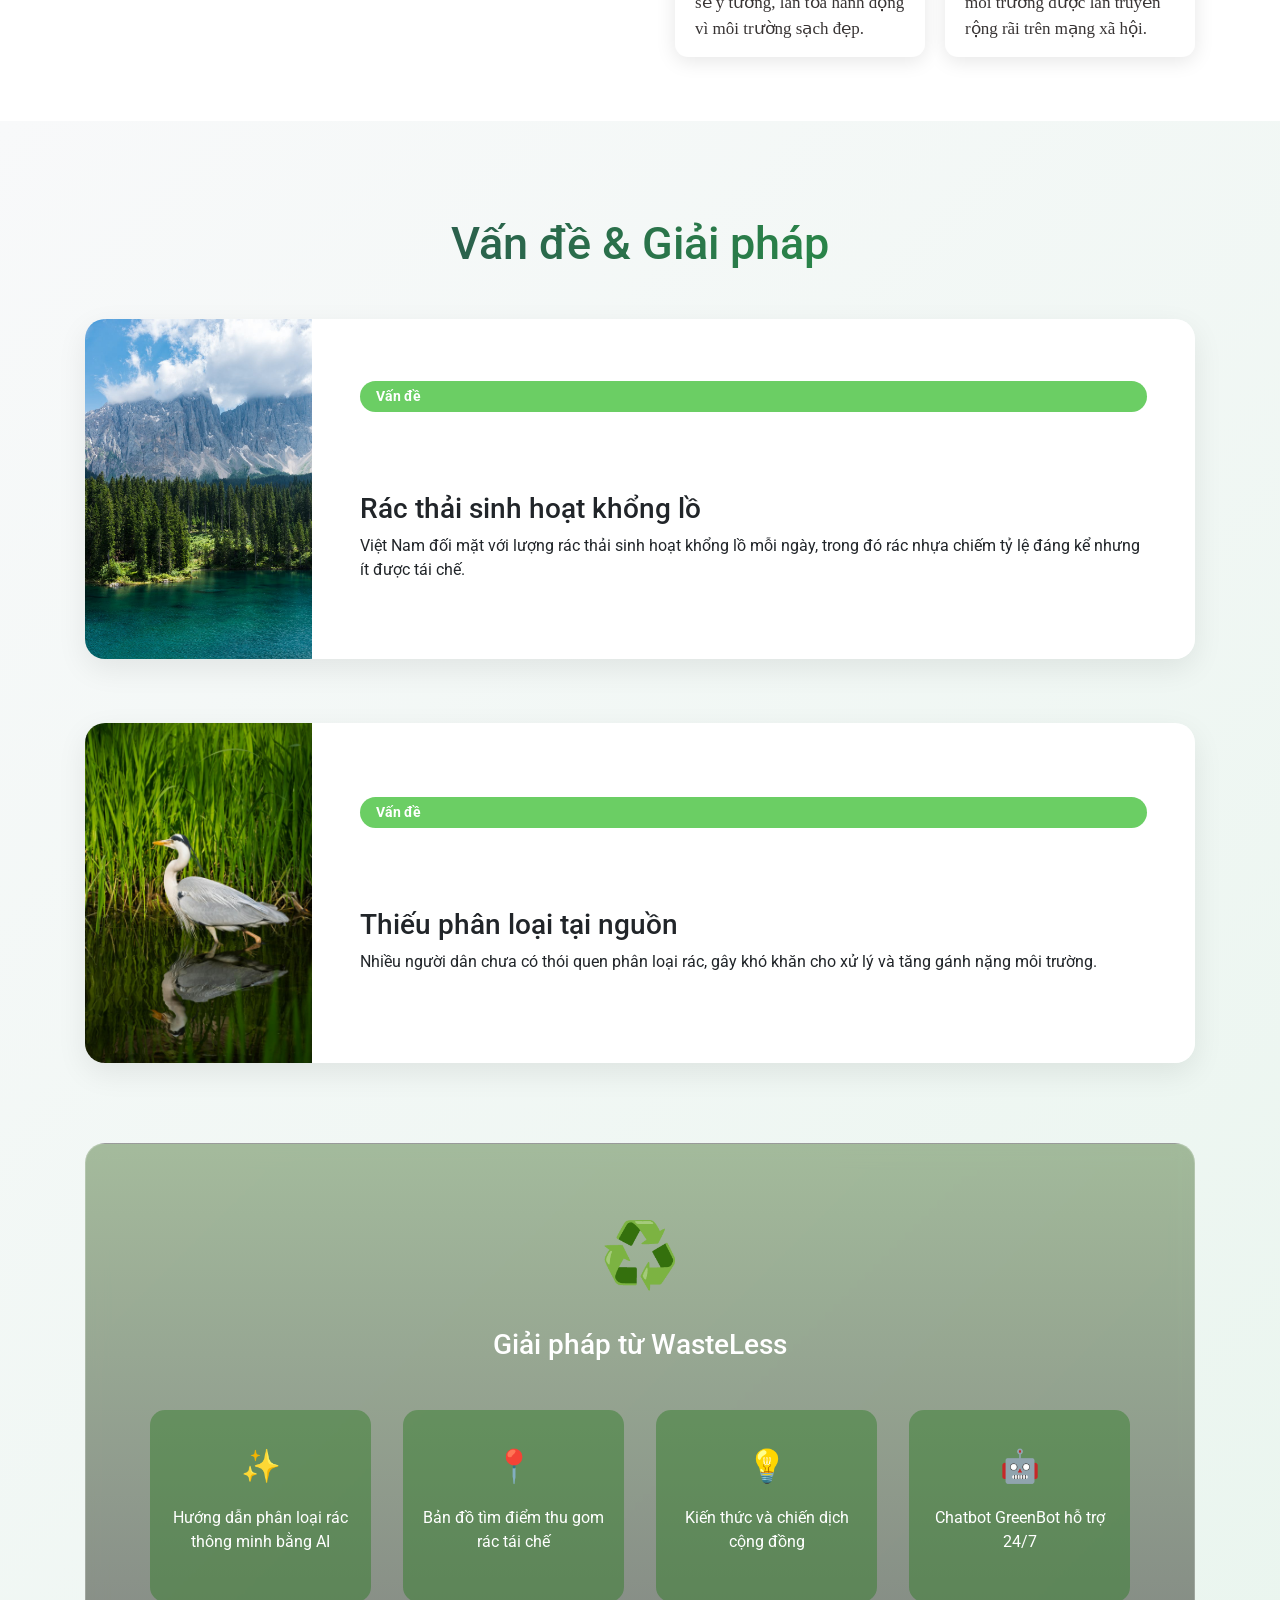
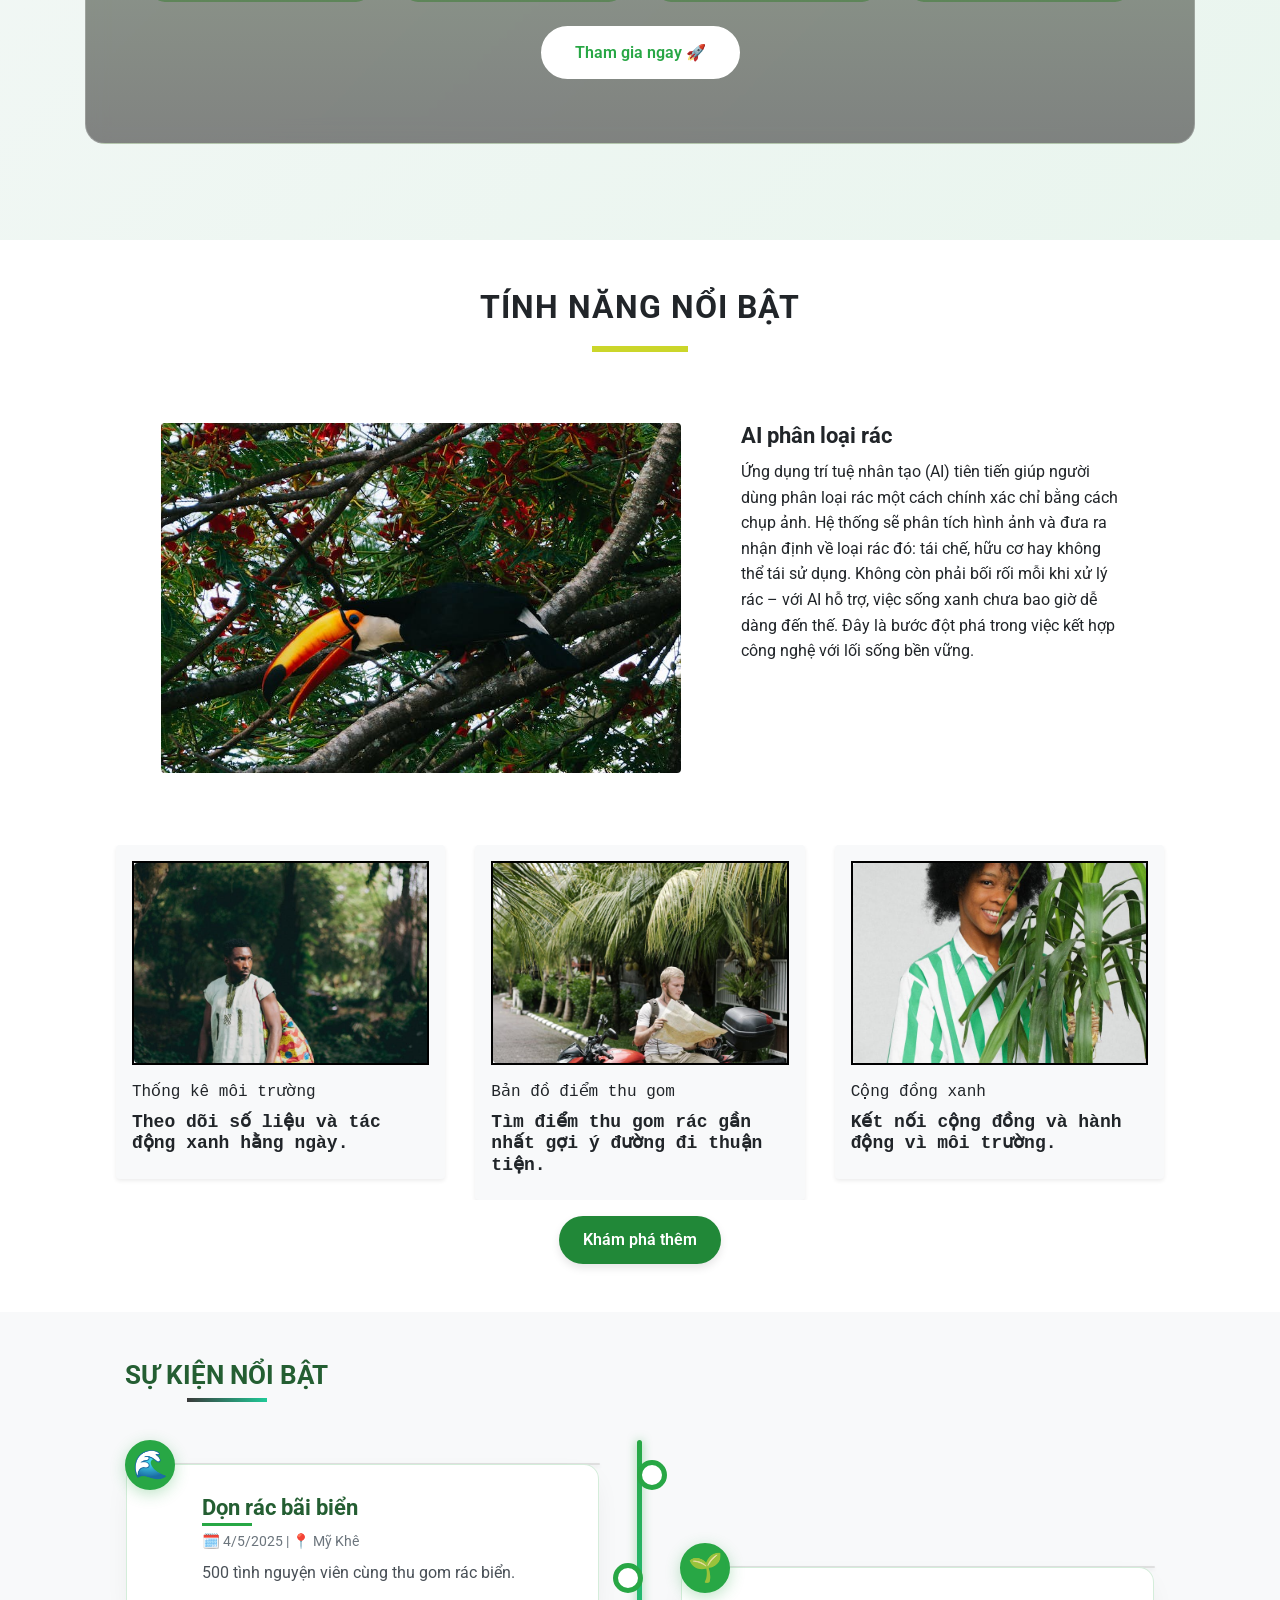
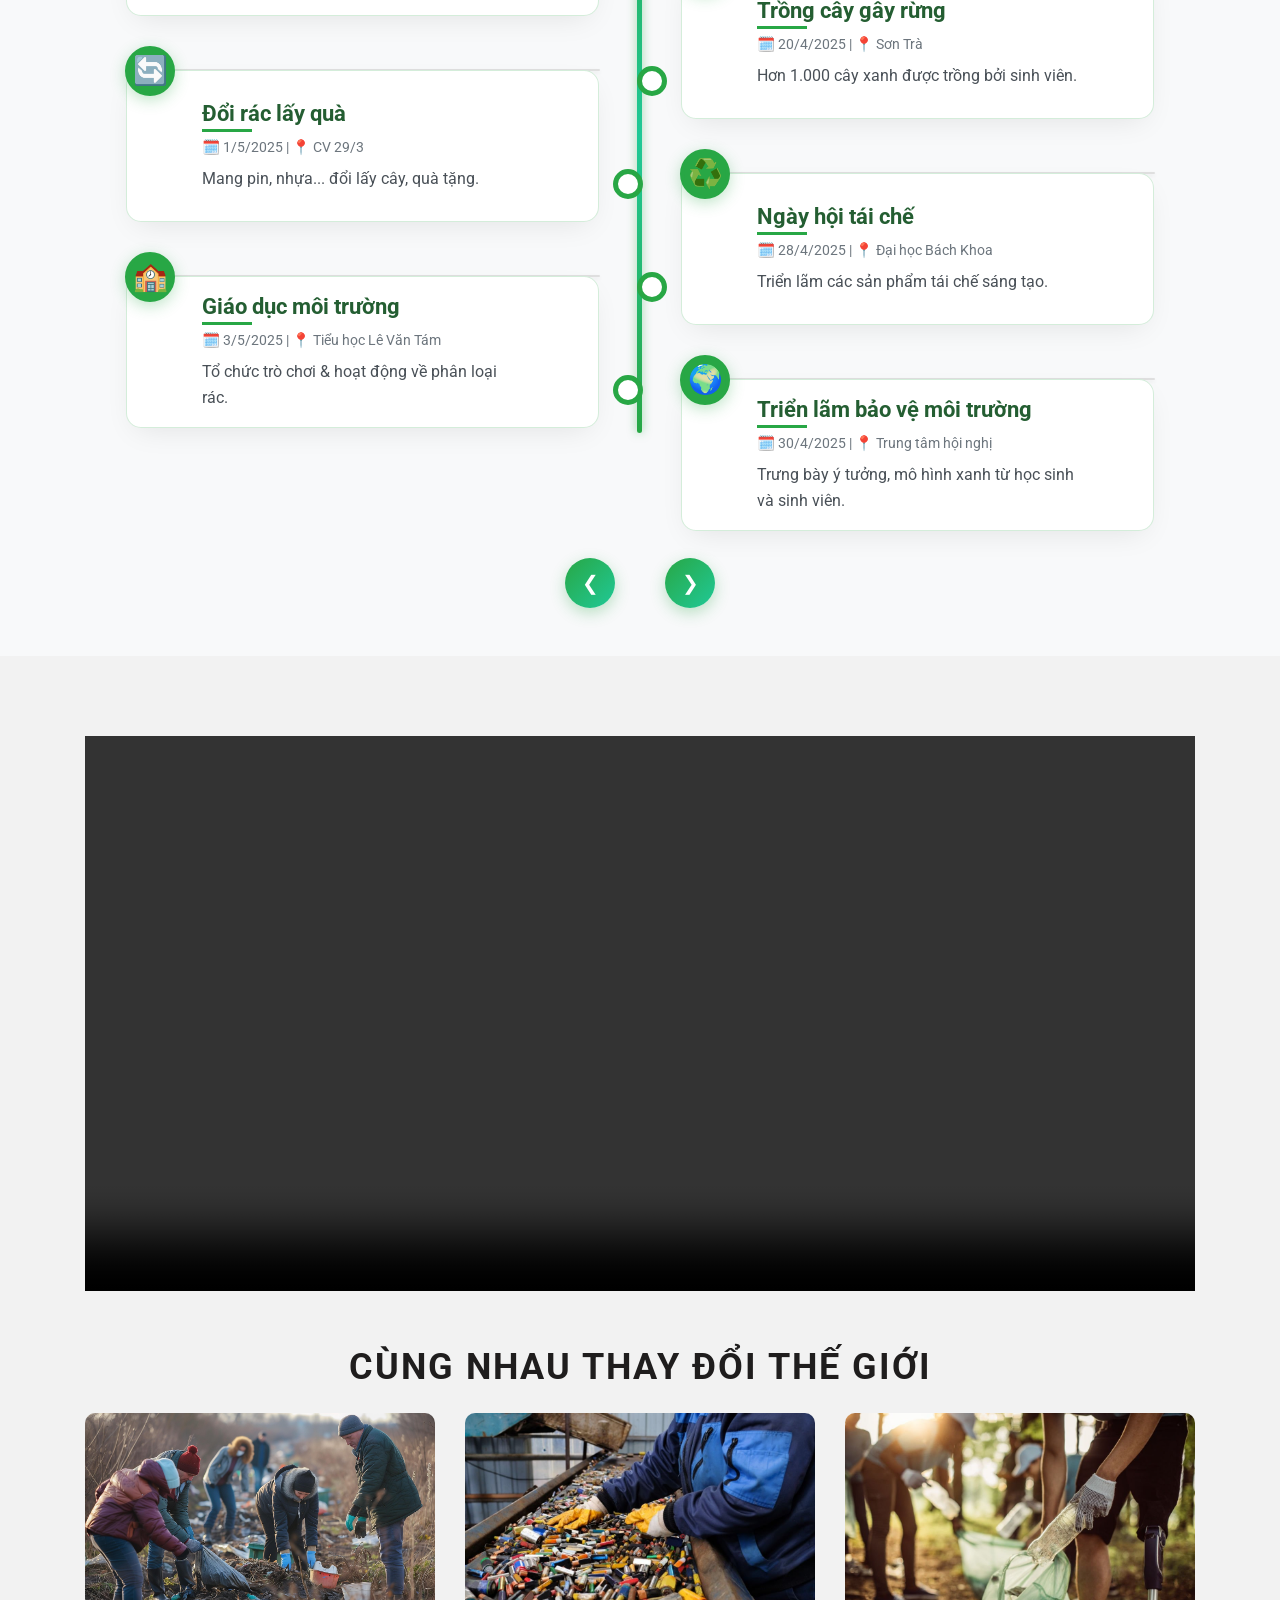
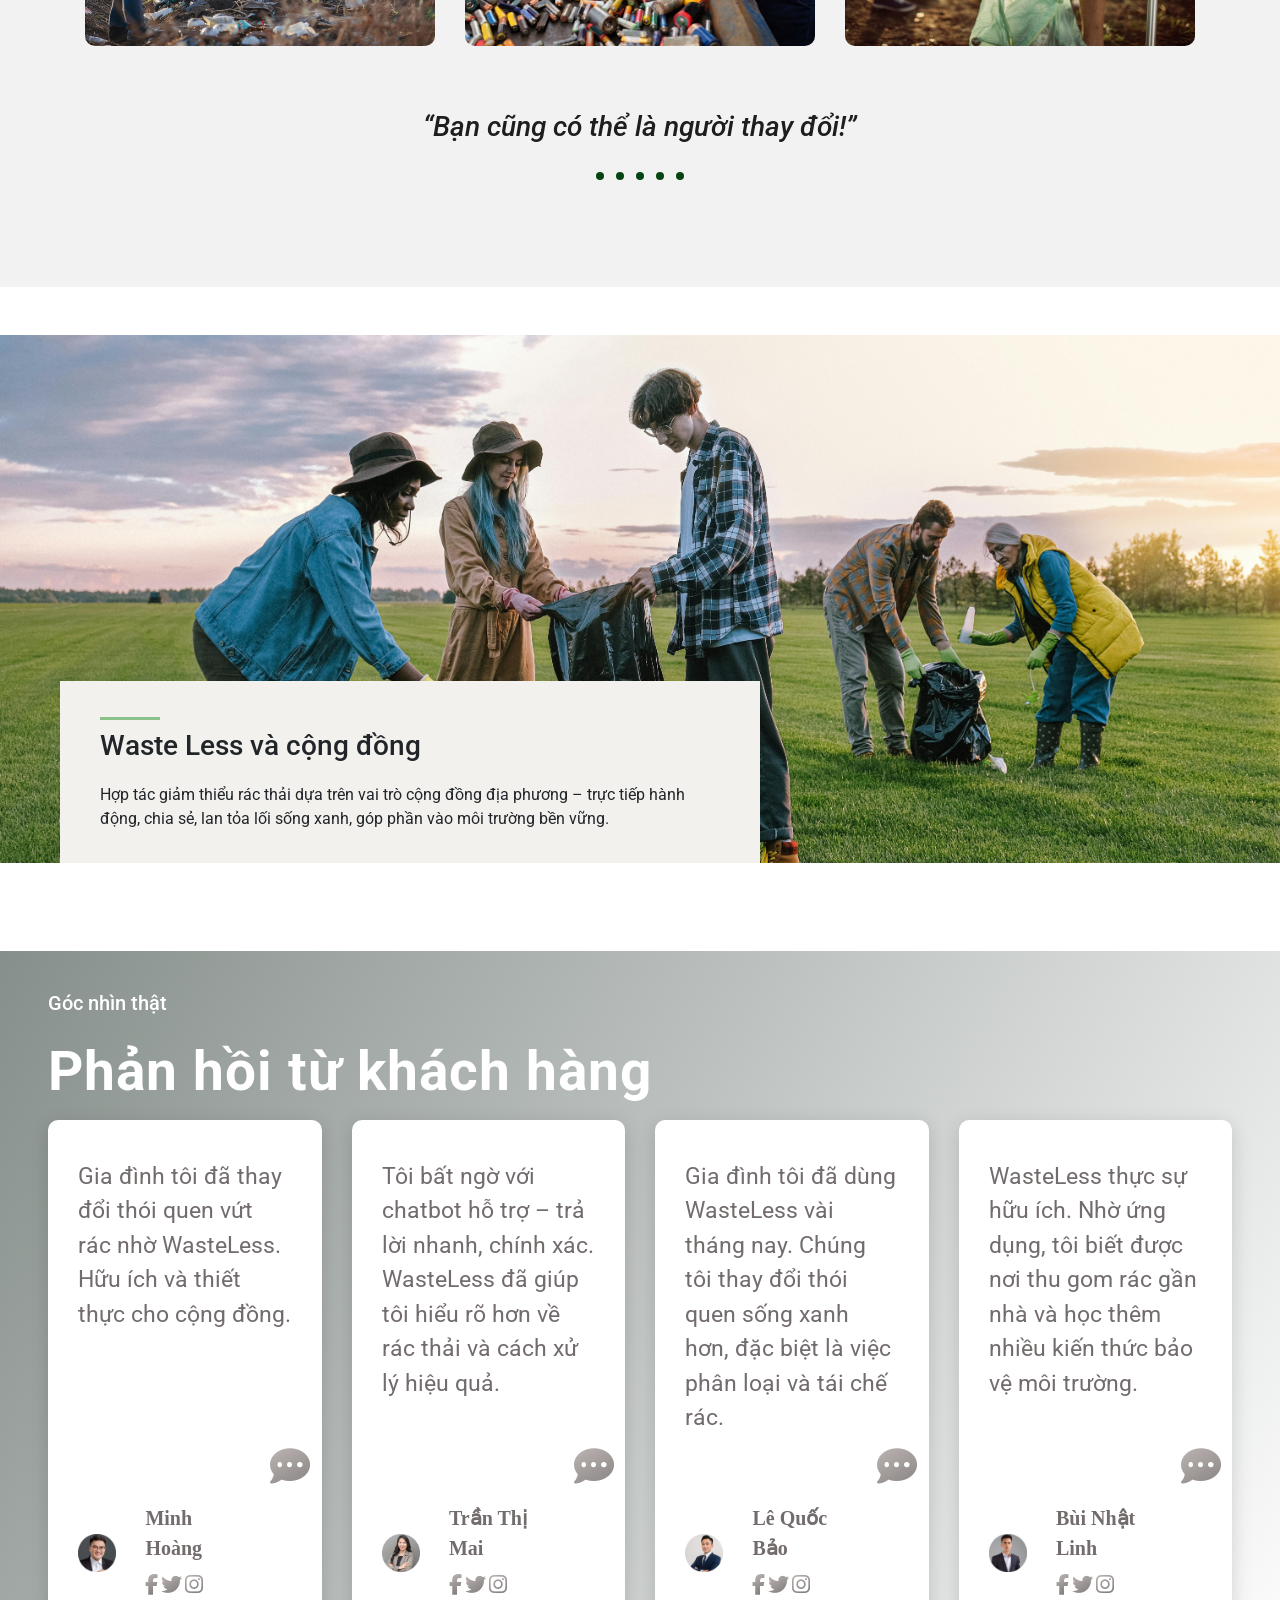
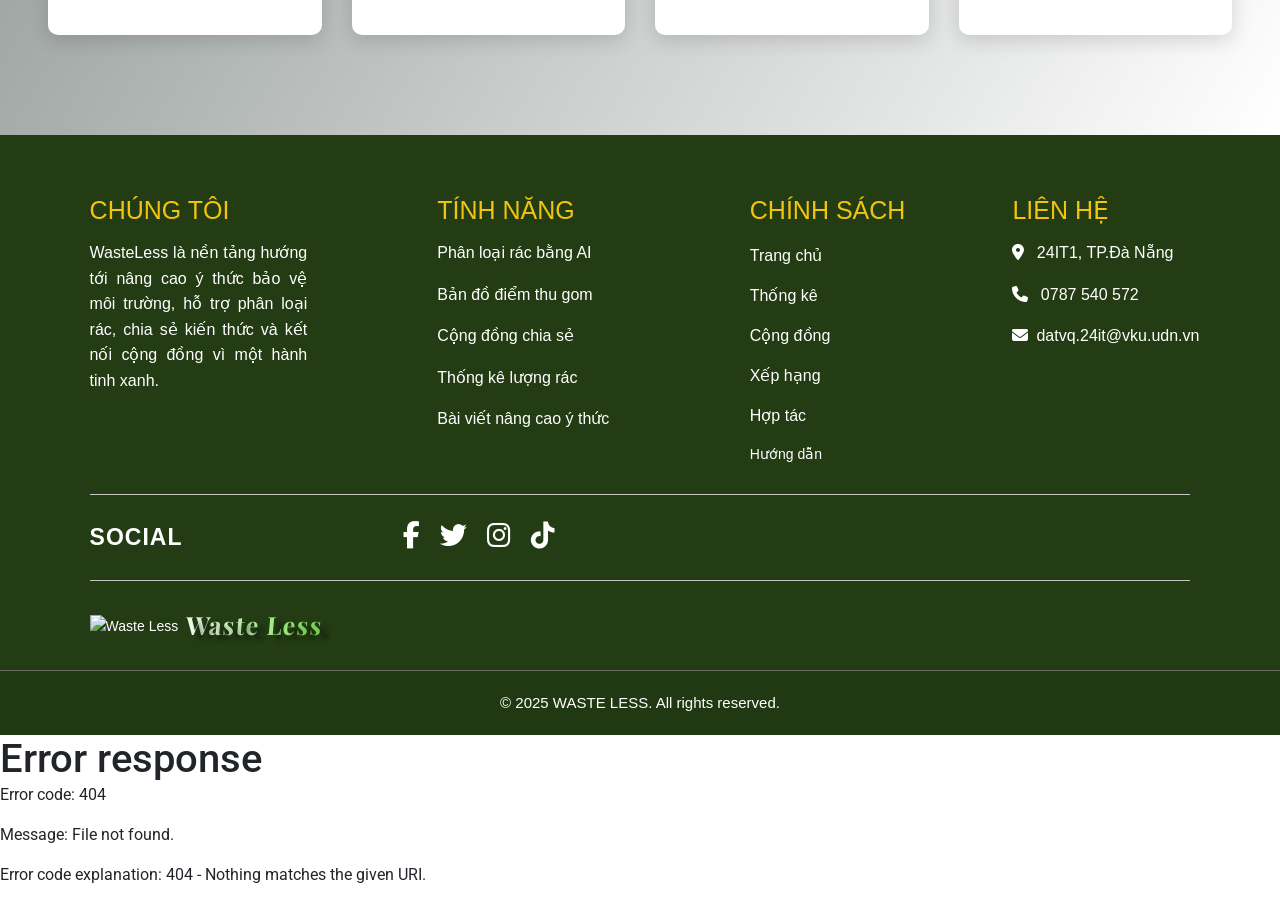
==== commit f87df030: "hihi" ====
--- a/index.html
+++ b/index.html
@@ -632,7 +632,7 @@
 
 
 <script>
-  fetch("/pages/botchat.html")
+  fetch("pages/botchat.html")
     .then(response => response.text())
     .then(html => {
       document.getElementById("contact-widget-placeholder").innerHTML = html;
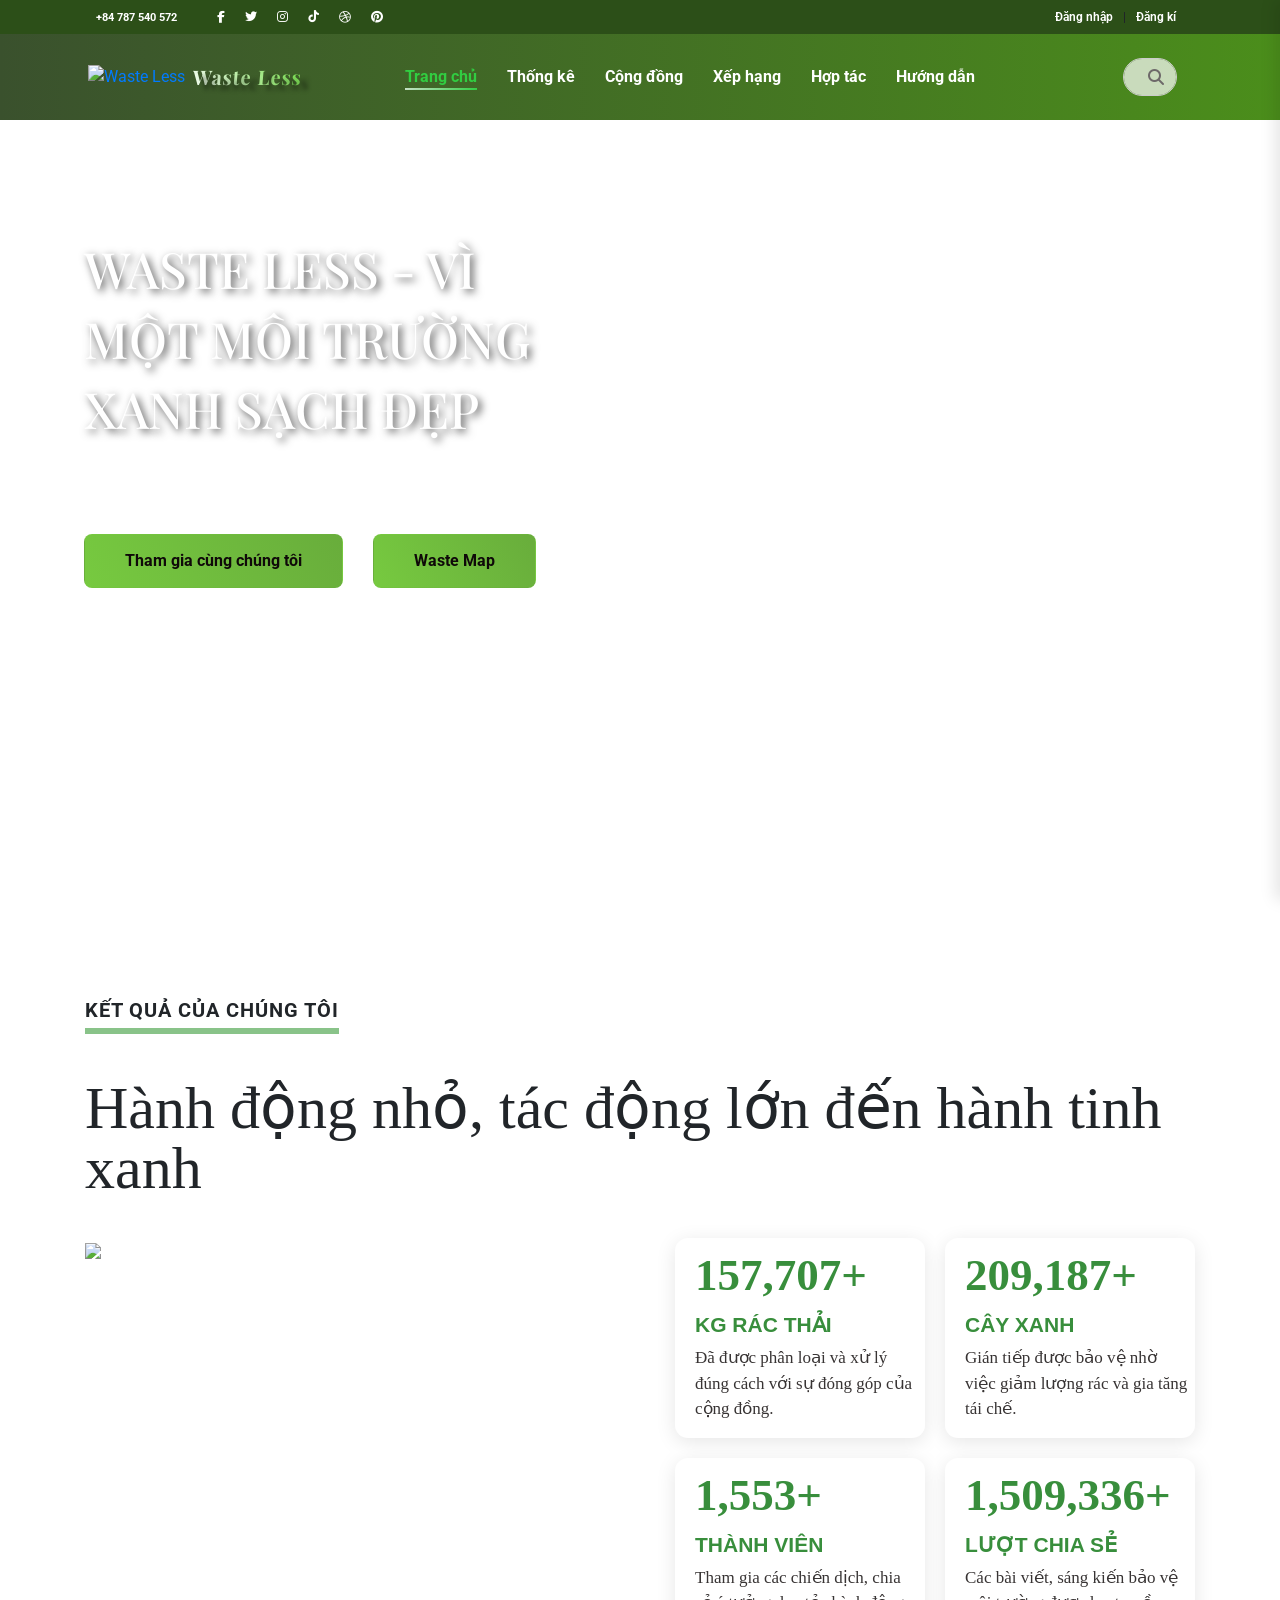
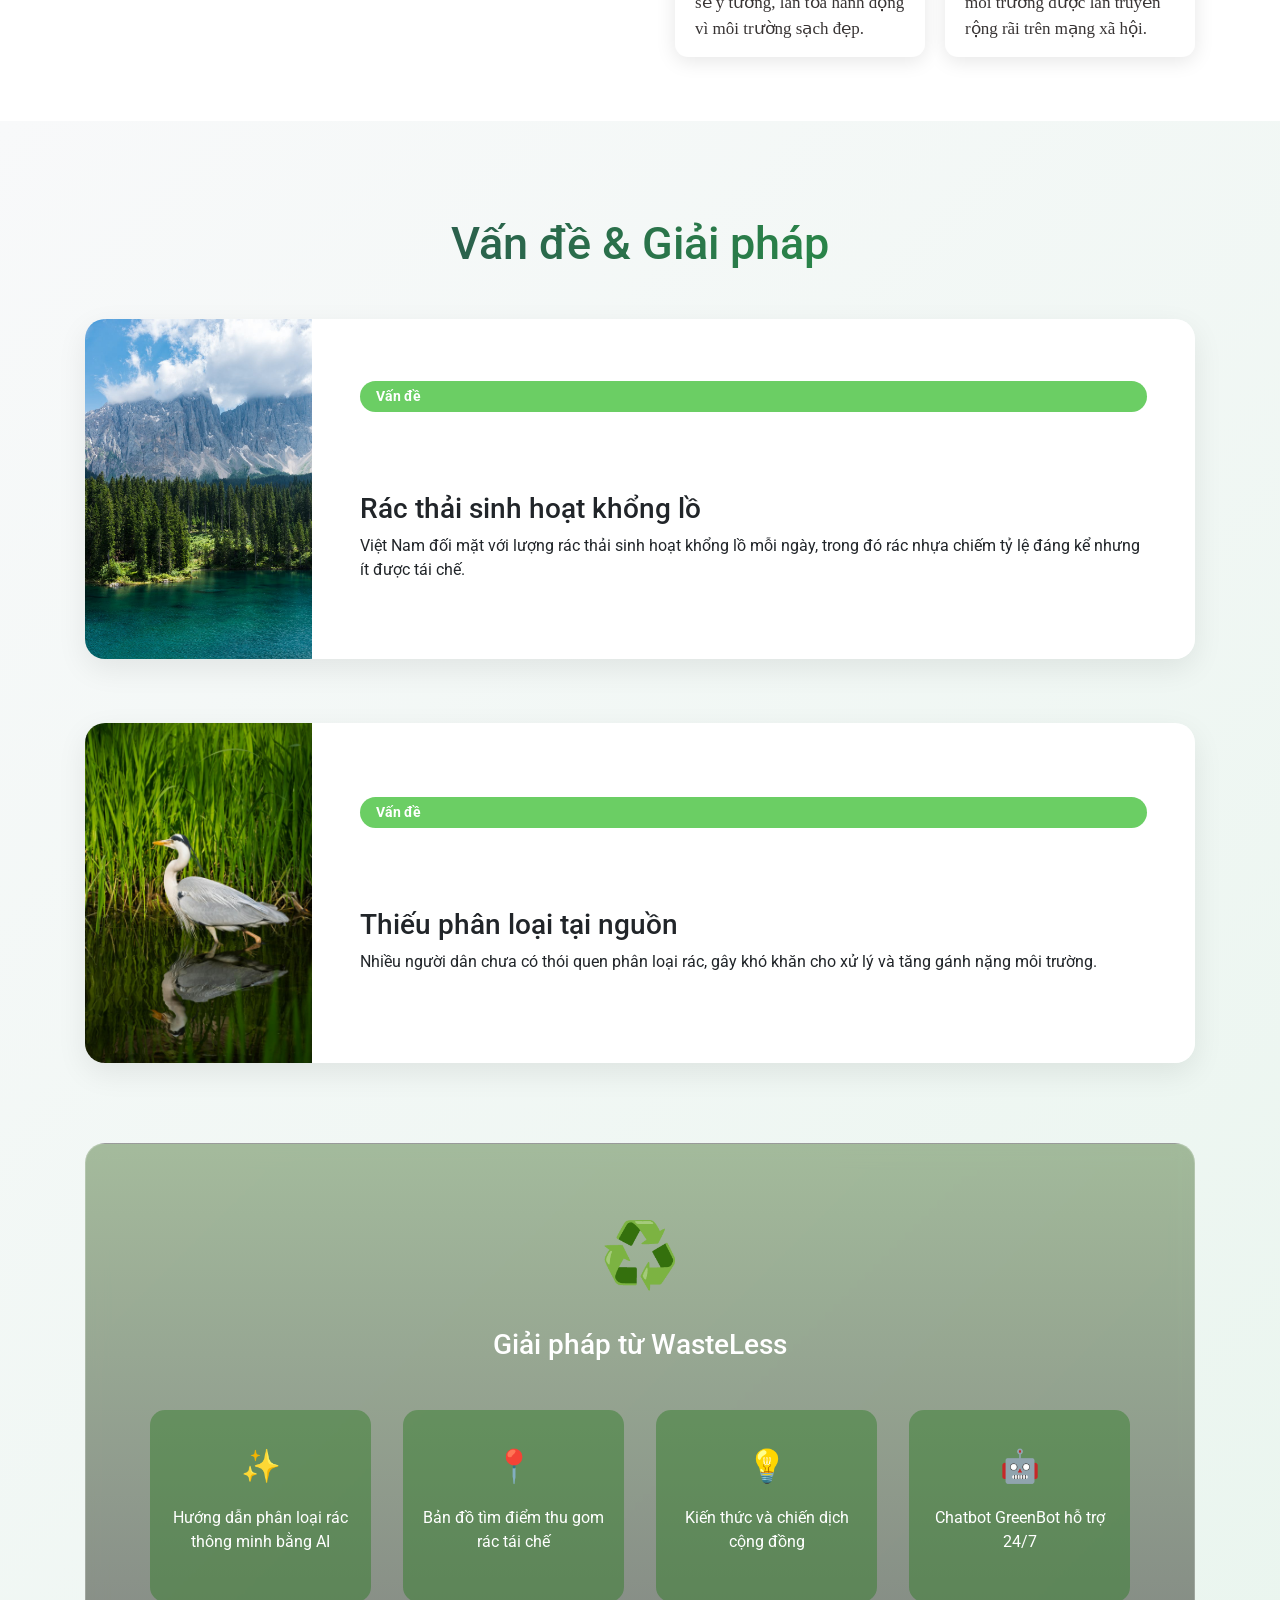
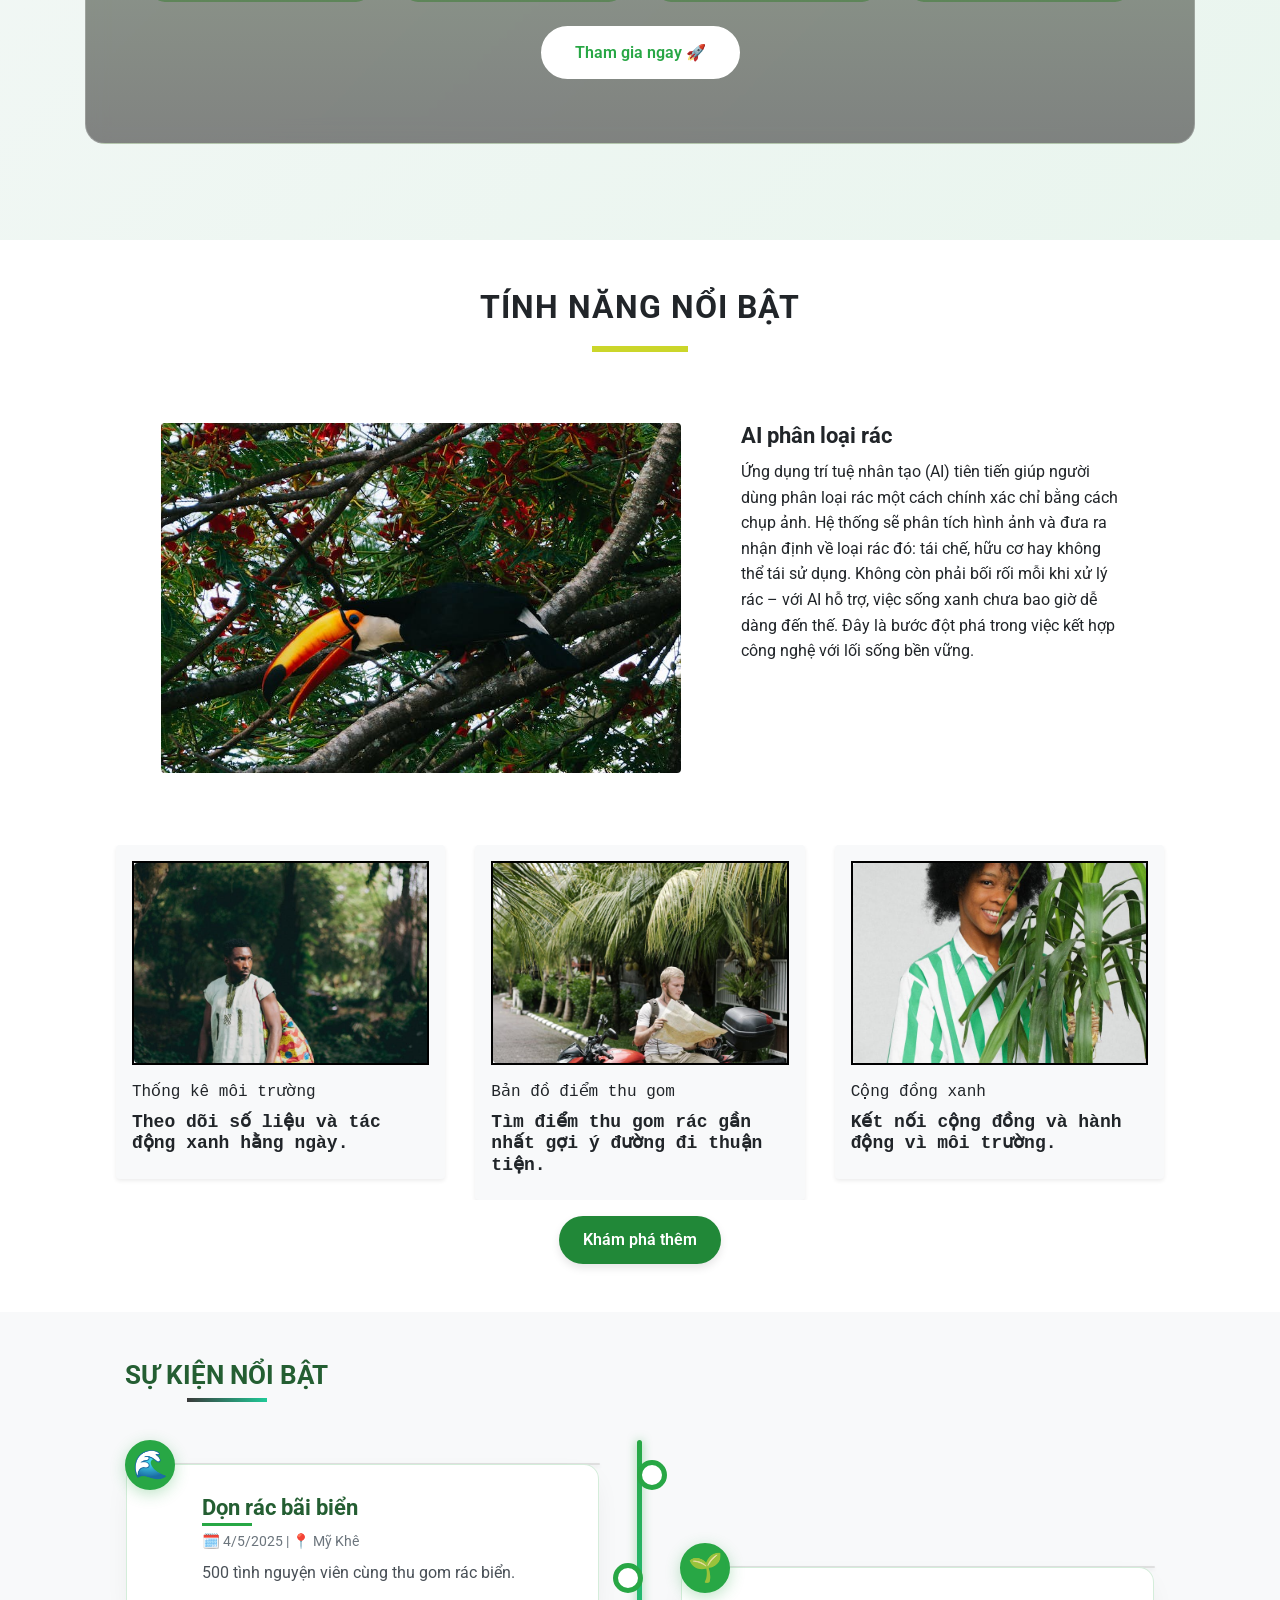
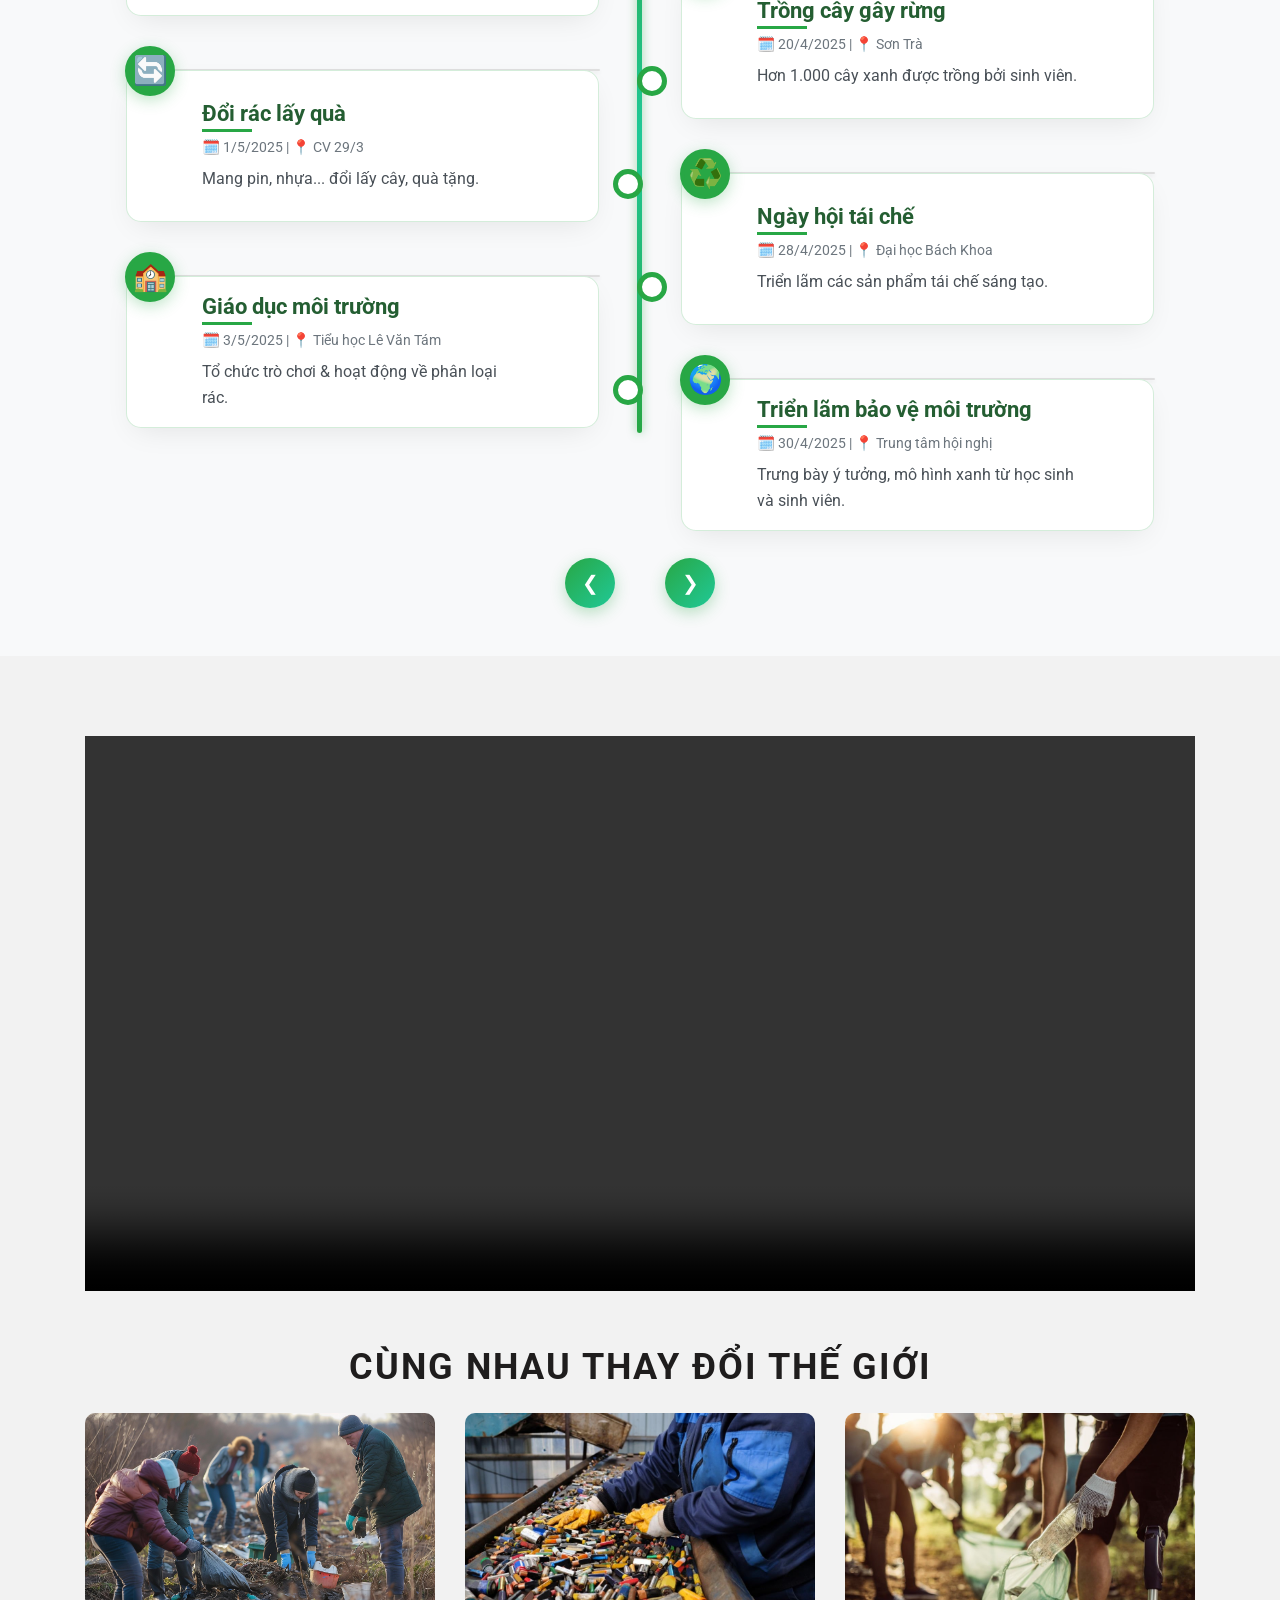
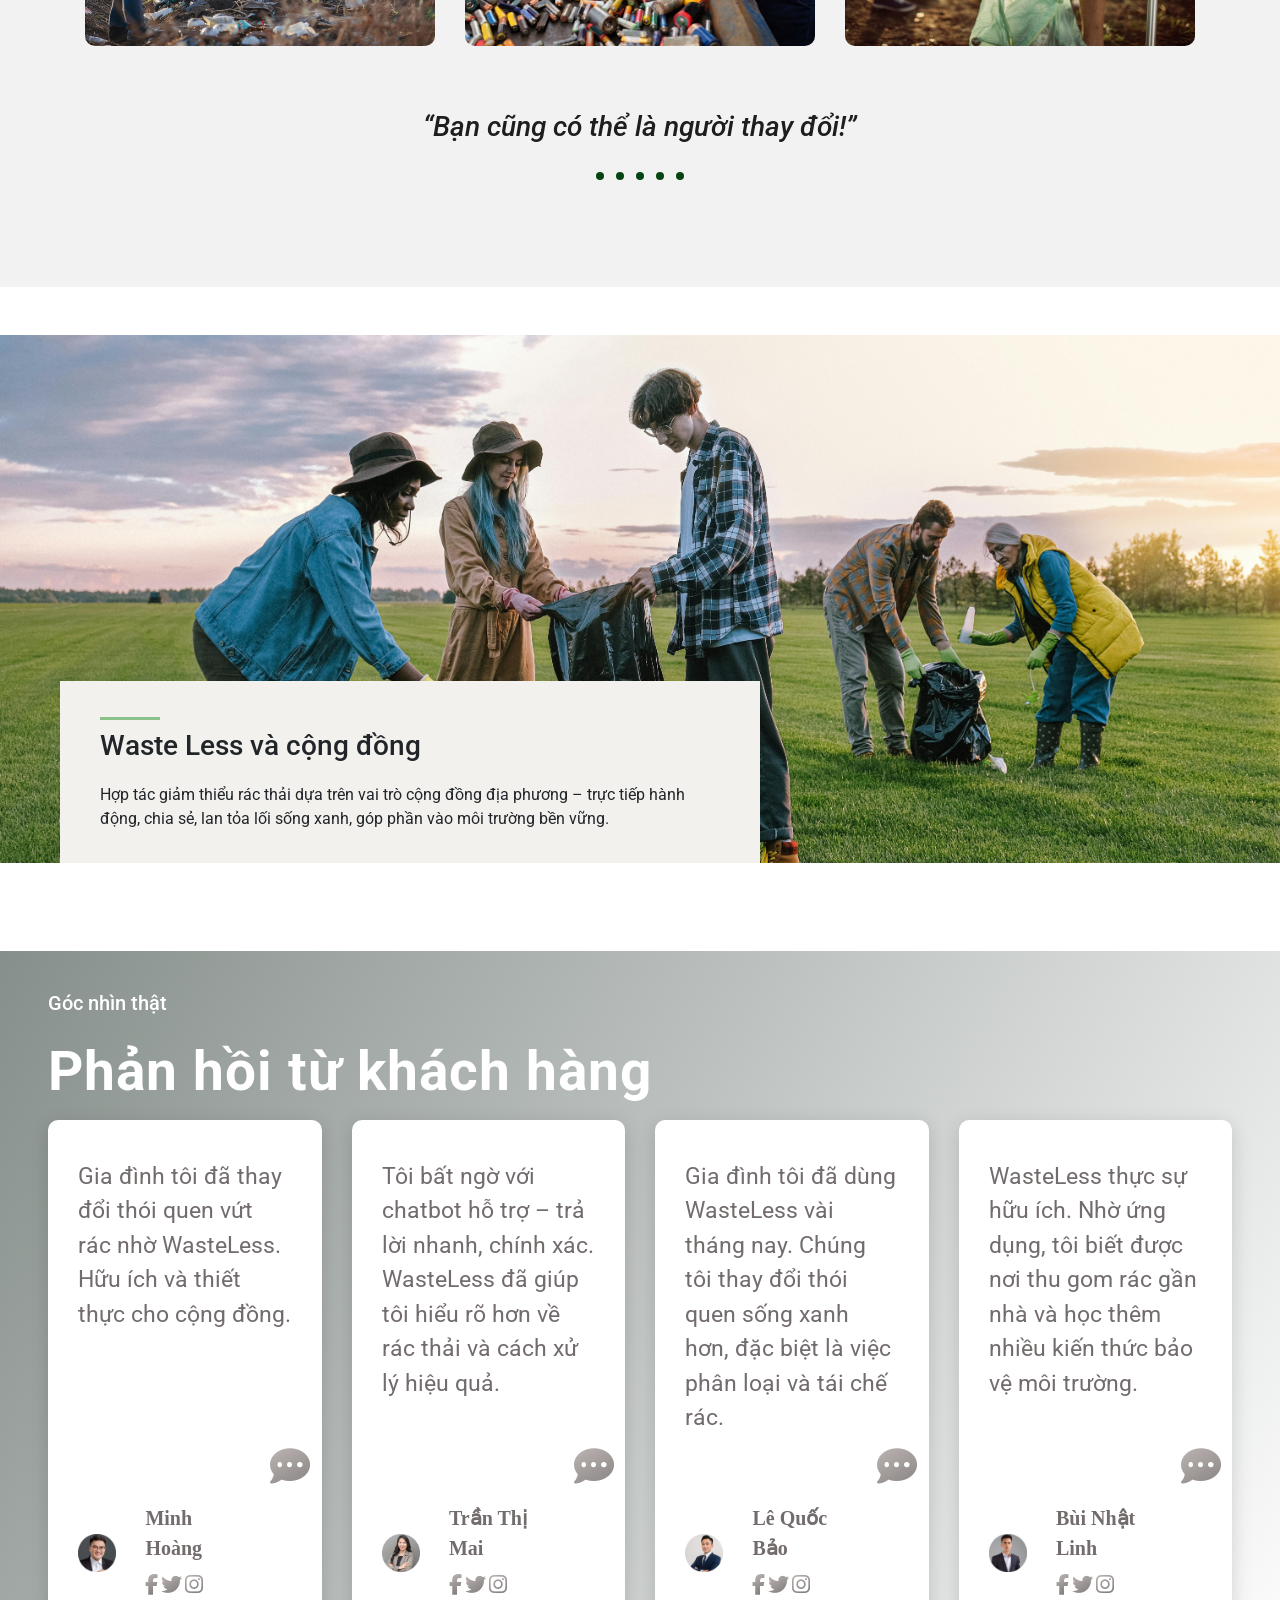
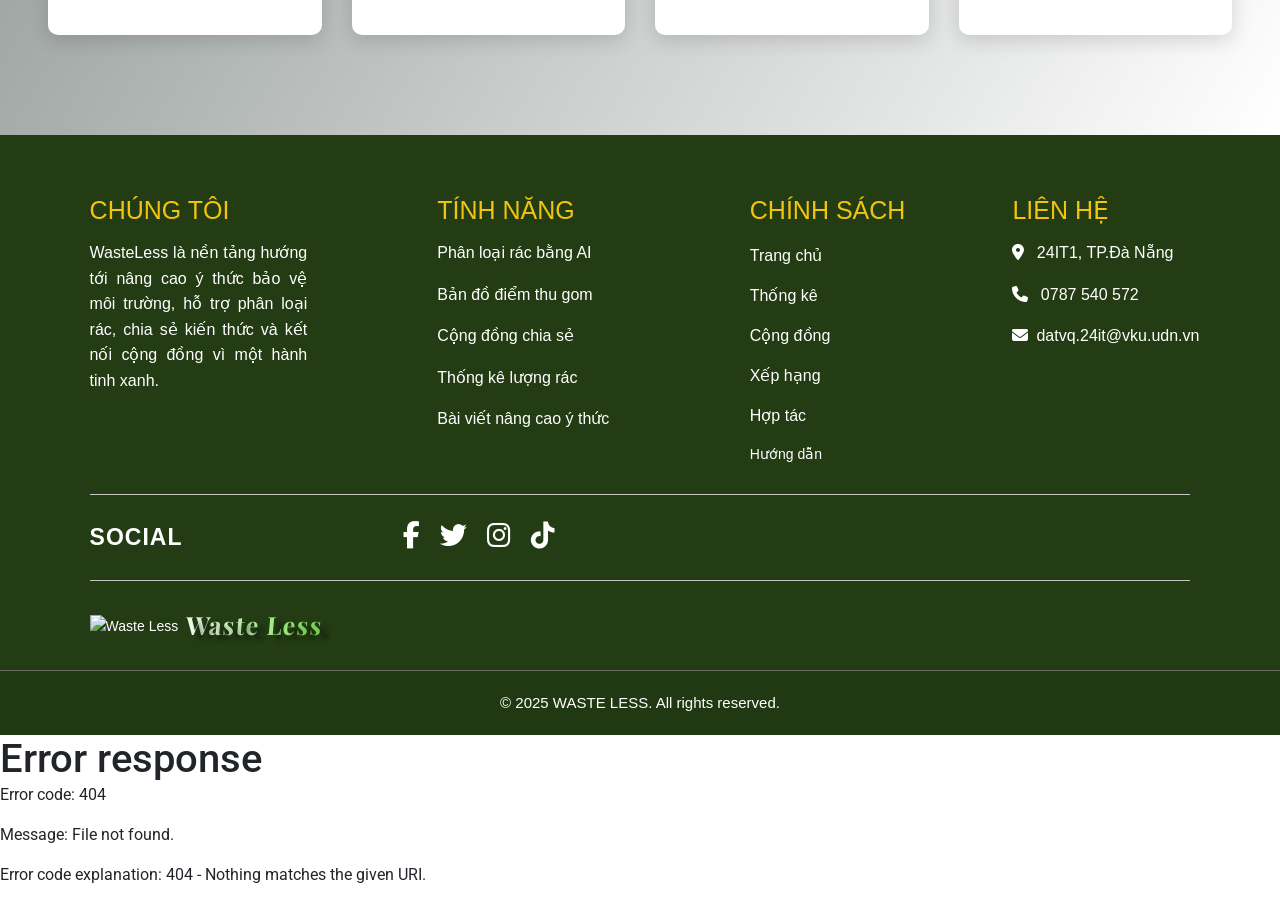
==== commit c365394a: "JQK" ====
--- a/index.html
+++ b/index.html
@@ -632,13 +632,13 @@
 
 
 <script>
-  fetch("pages/botchat.html")
+  fetch('layout/botchat.html')
     .then(response => response.text())
     .then(html => {
-      document.getElementById("contact-widget-placeholder").innerHTML = html;
+      document.getElementById('contact-widget-placeholder').innerHTML = html;
 
       const script = document.createElement('script');
-      script.src = "/assets/js/botChat.js";
+      script.src = 'assets/js/botChat.js';
       document.body.appendChild(script);
     });
 </script>
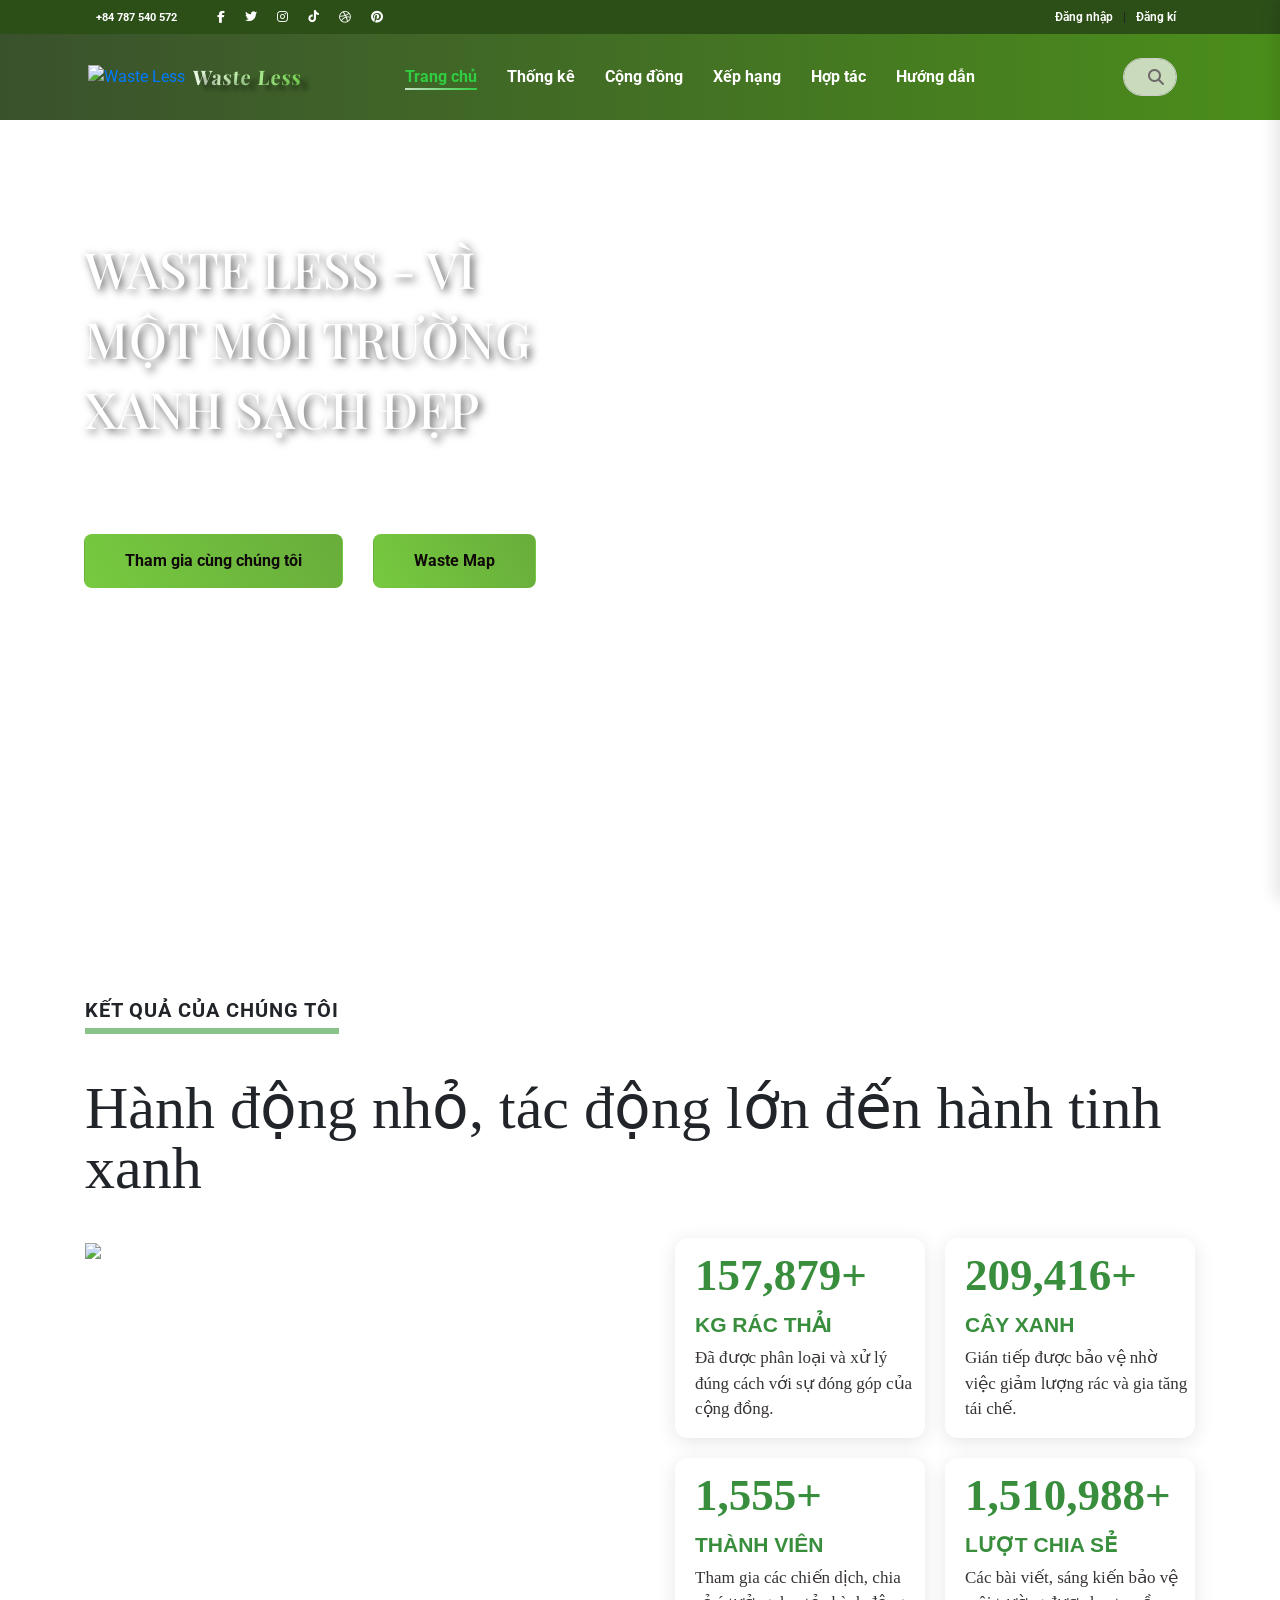
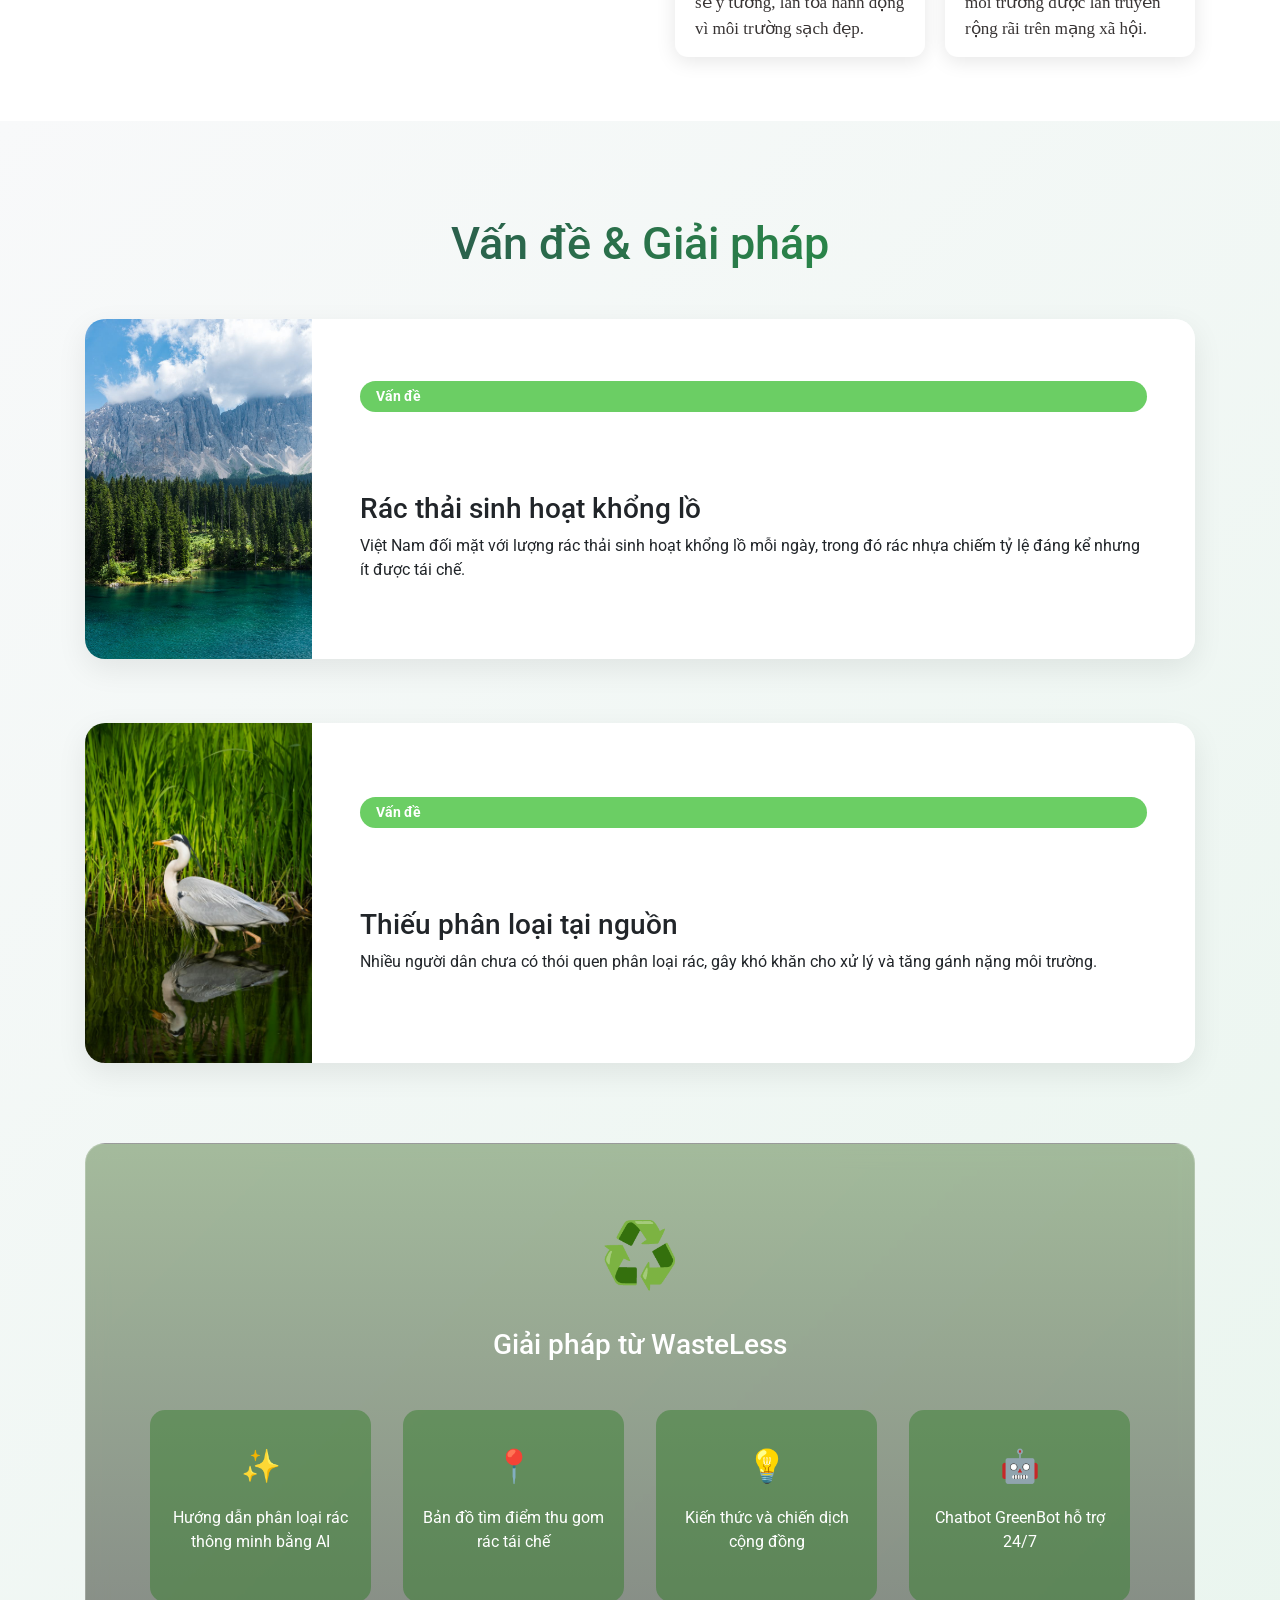
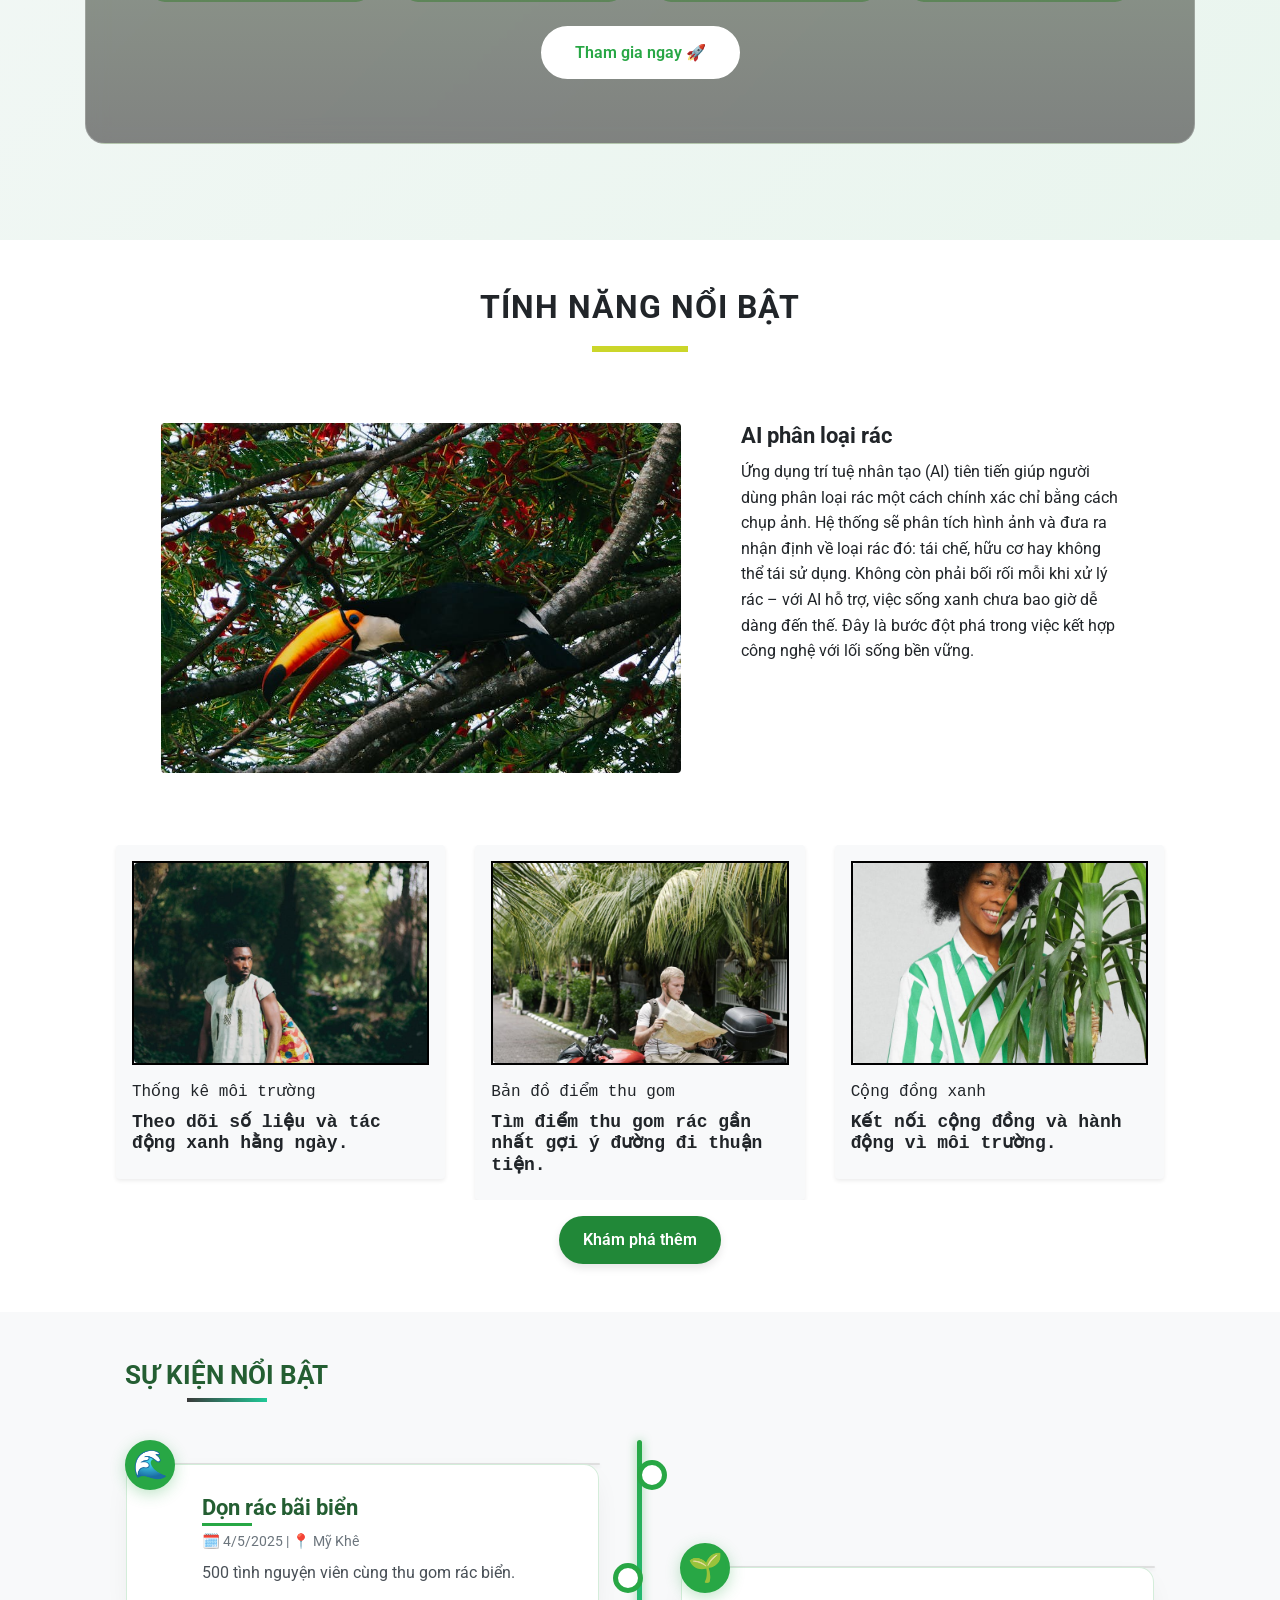
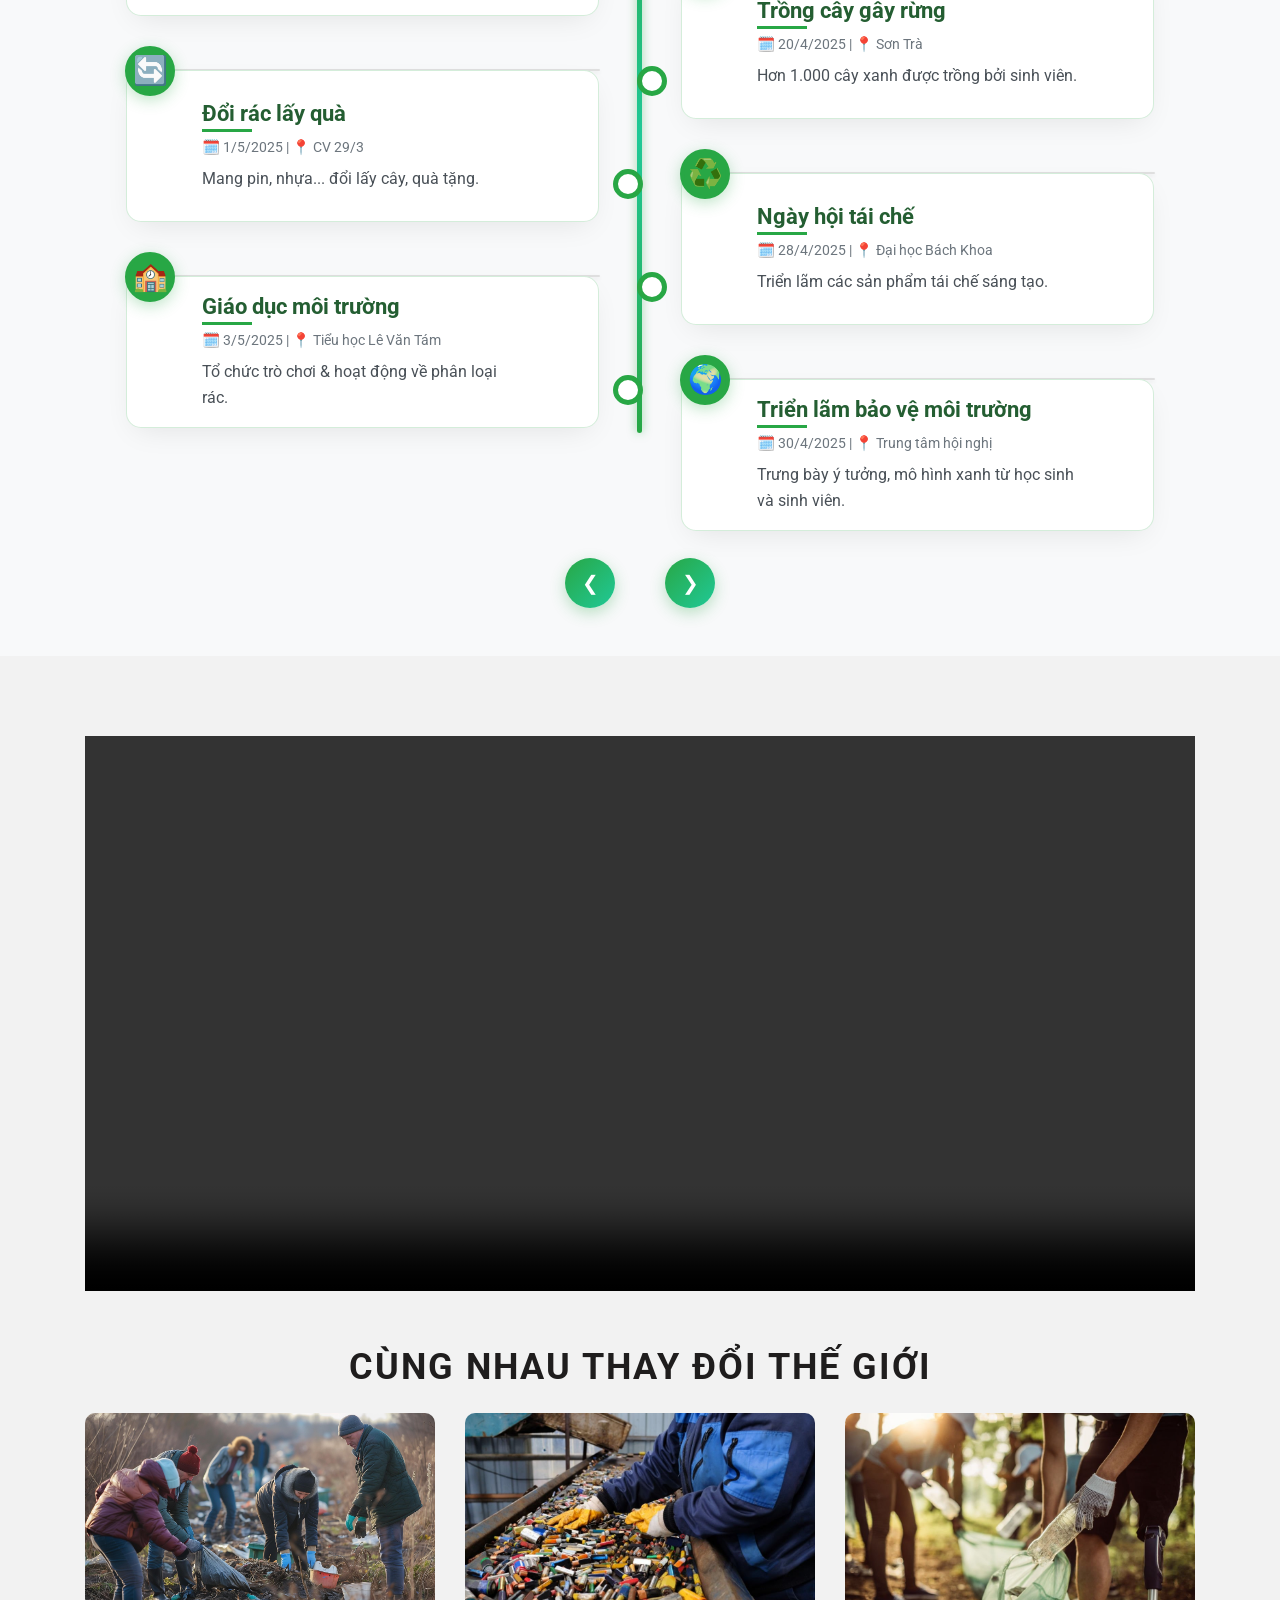
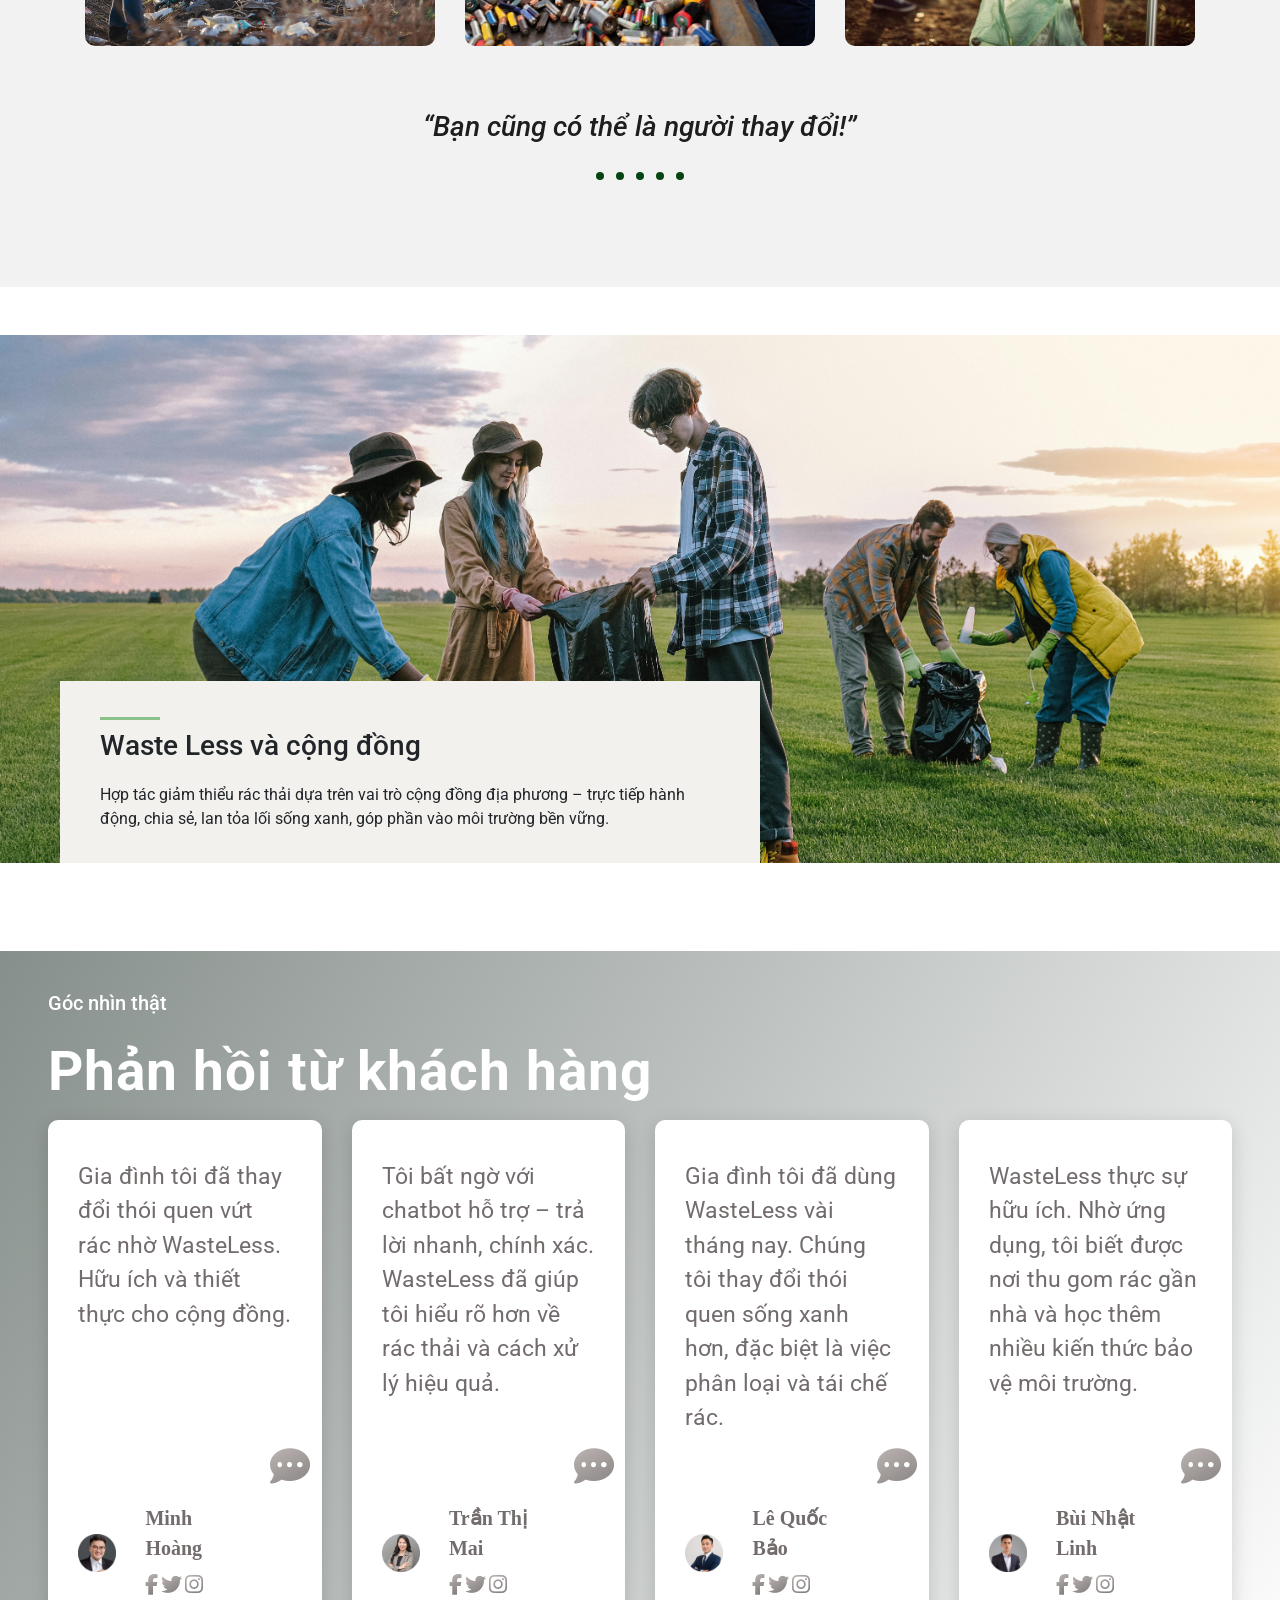
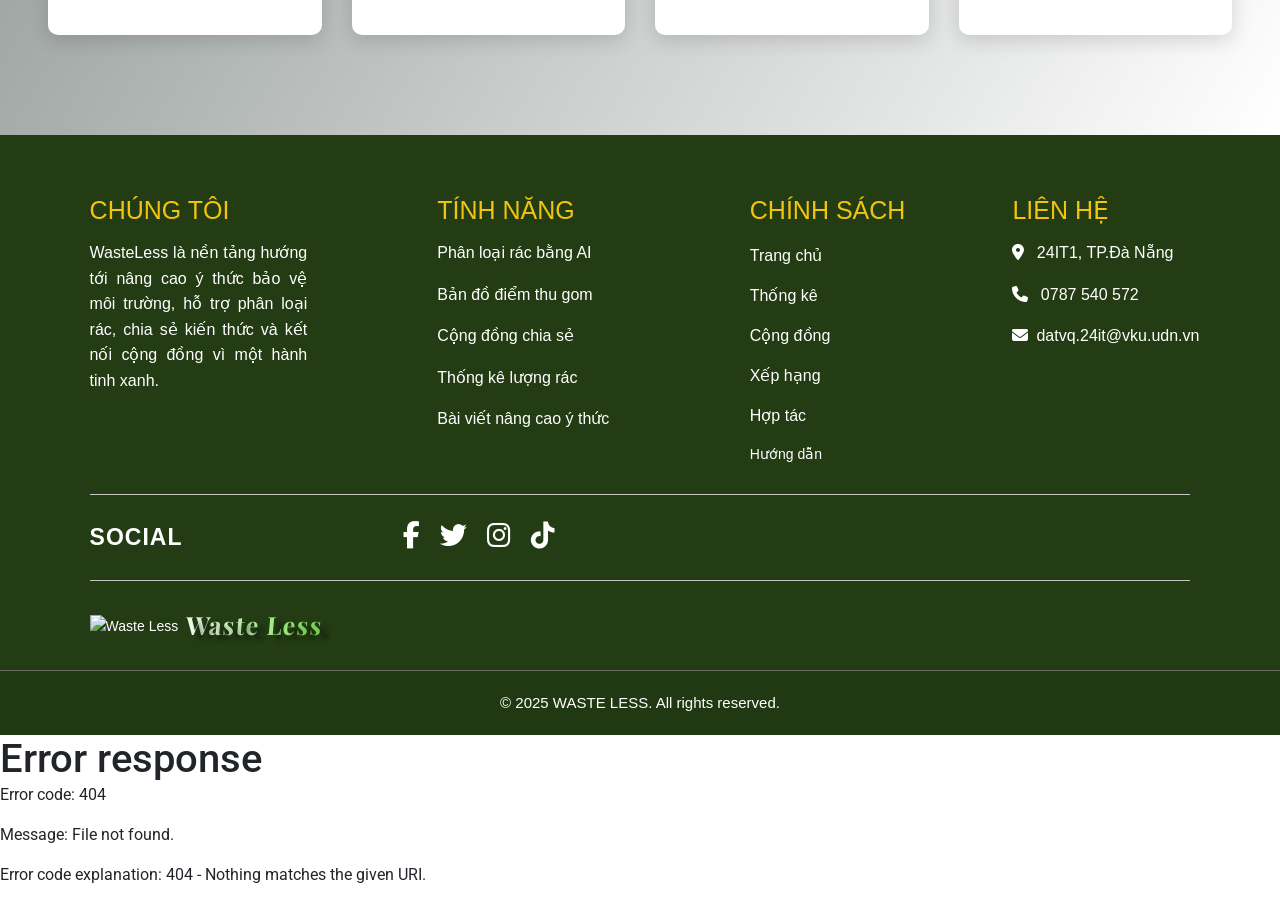
==== commit 5eb89f4d: "j" ====
--- a/index.html
+++ b/index.html
@@ -634,8 +634,8 @@
 <script>
   fetch('layout/botchat.html')
     .then(response => response.text())
-    .then(html => {
-      document.getElementById('contact-widget-placeholder').innerHTML = html;
+    .then(data => {
+      document.getElementById('contact-widget-placeholder').innerHTML = data;
 
       const script = document.createElement('script');
       script.src = 'assets/js/botChat.js';
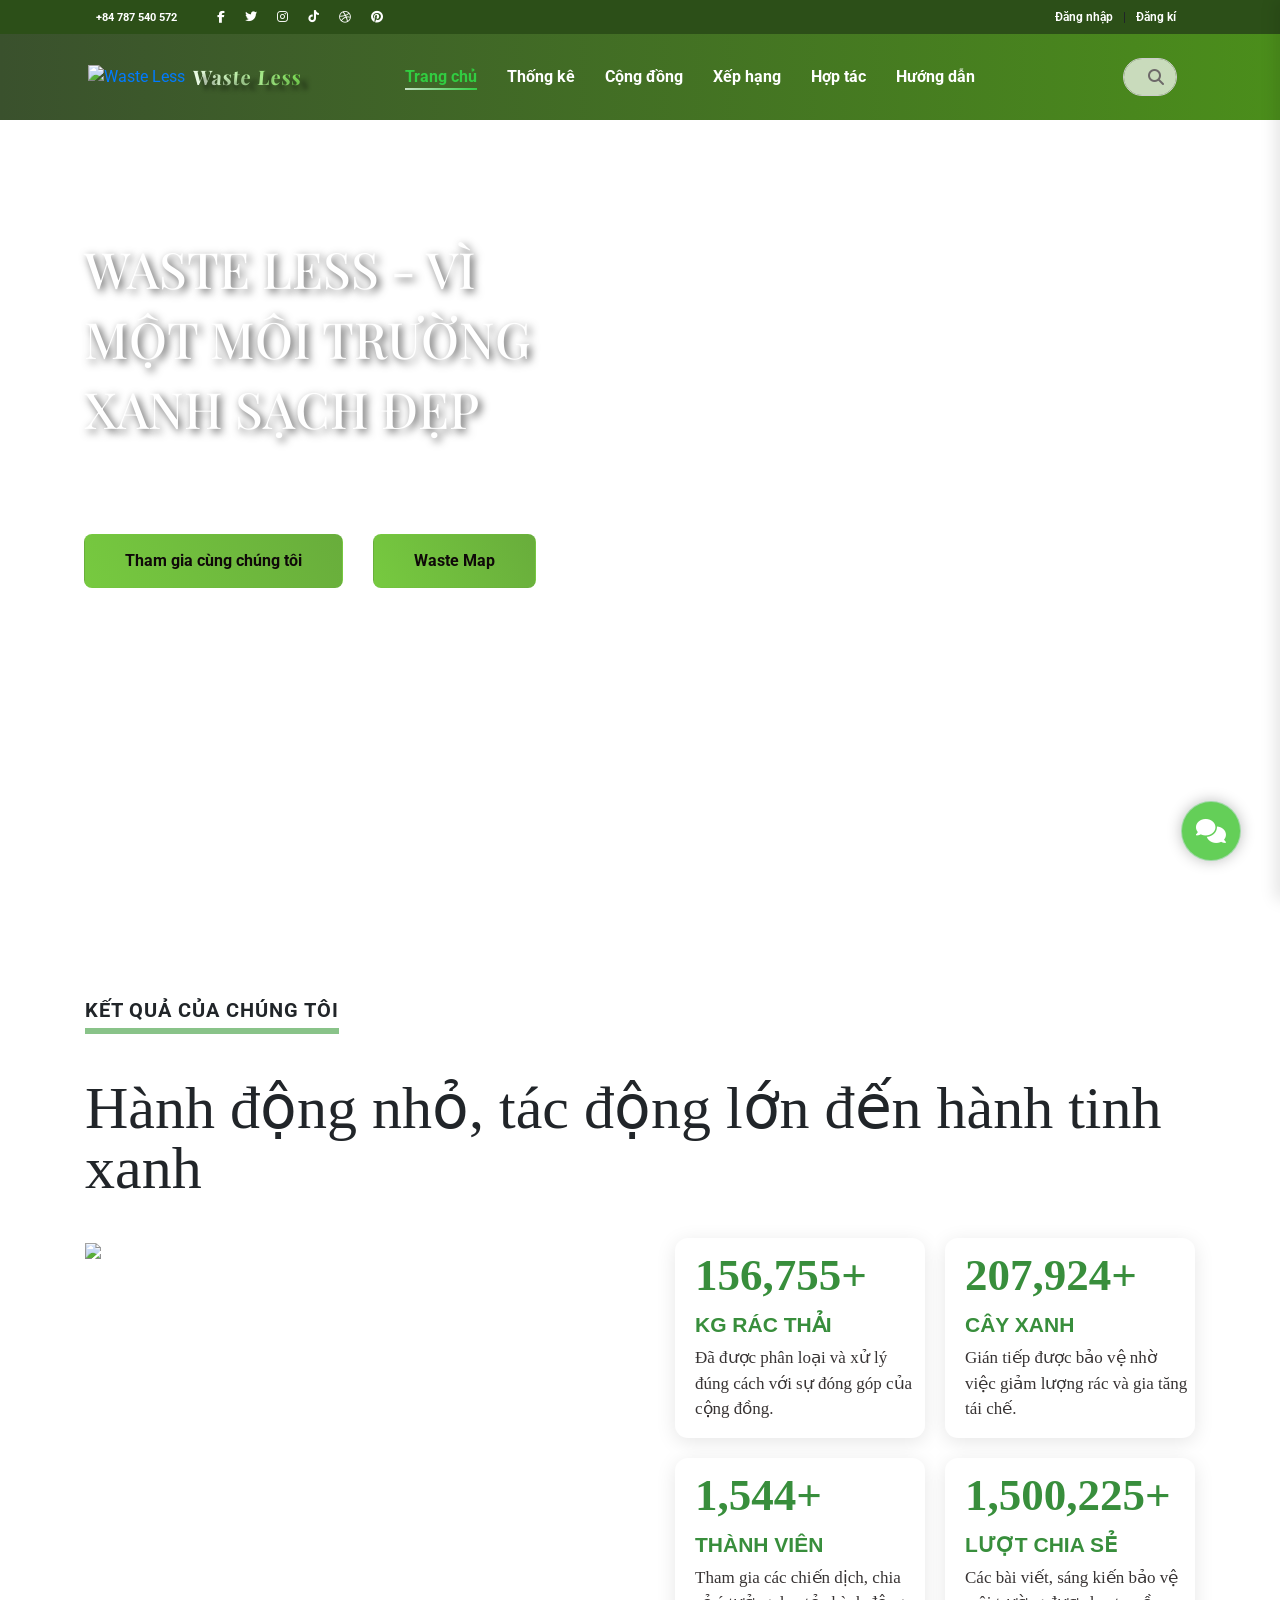
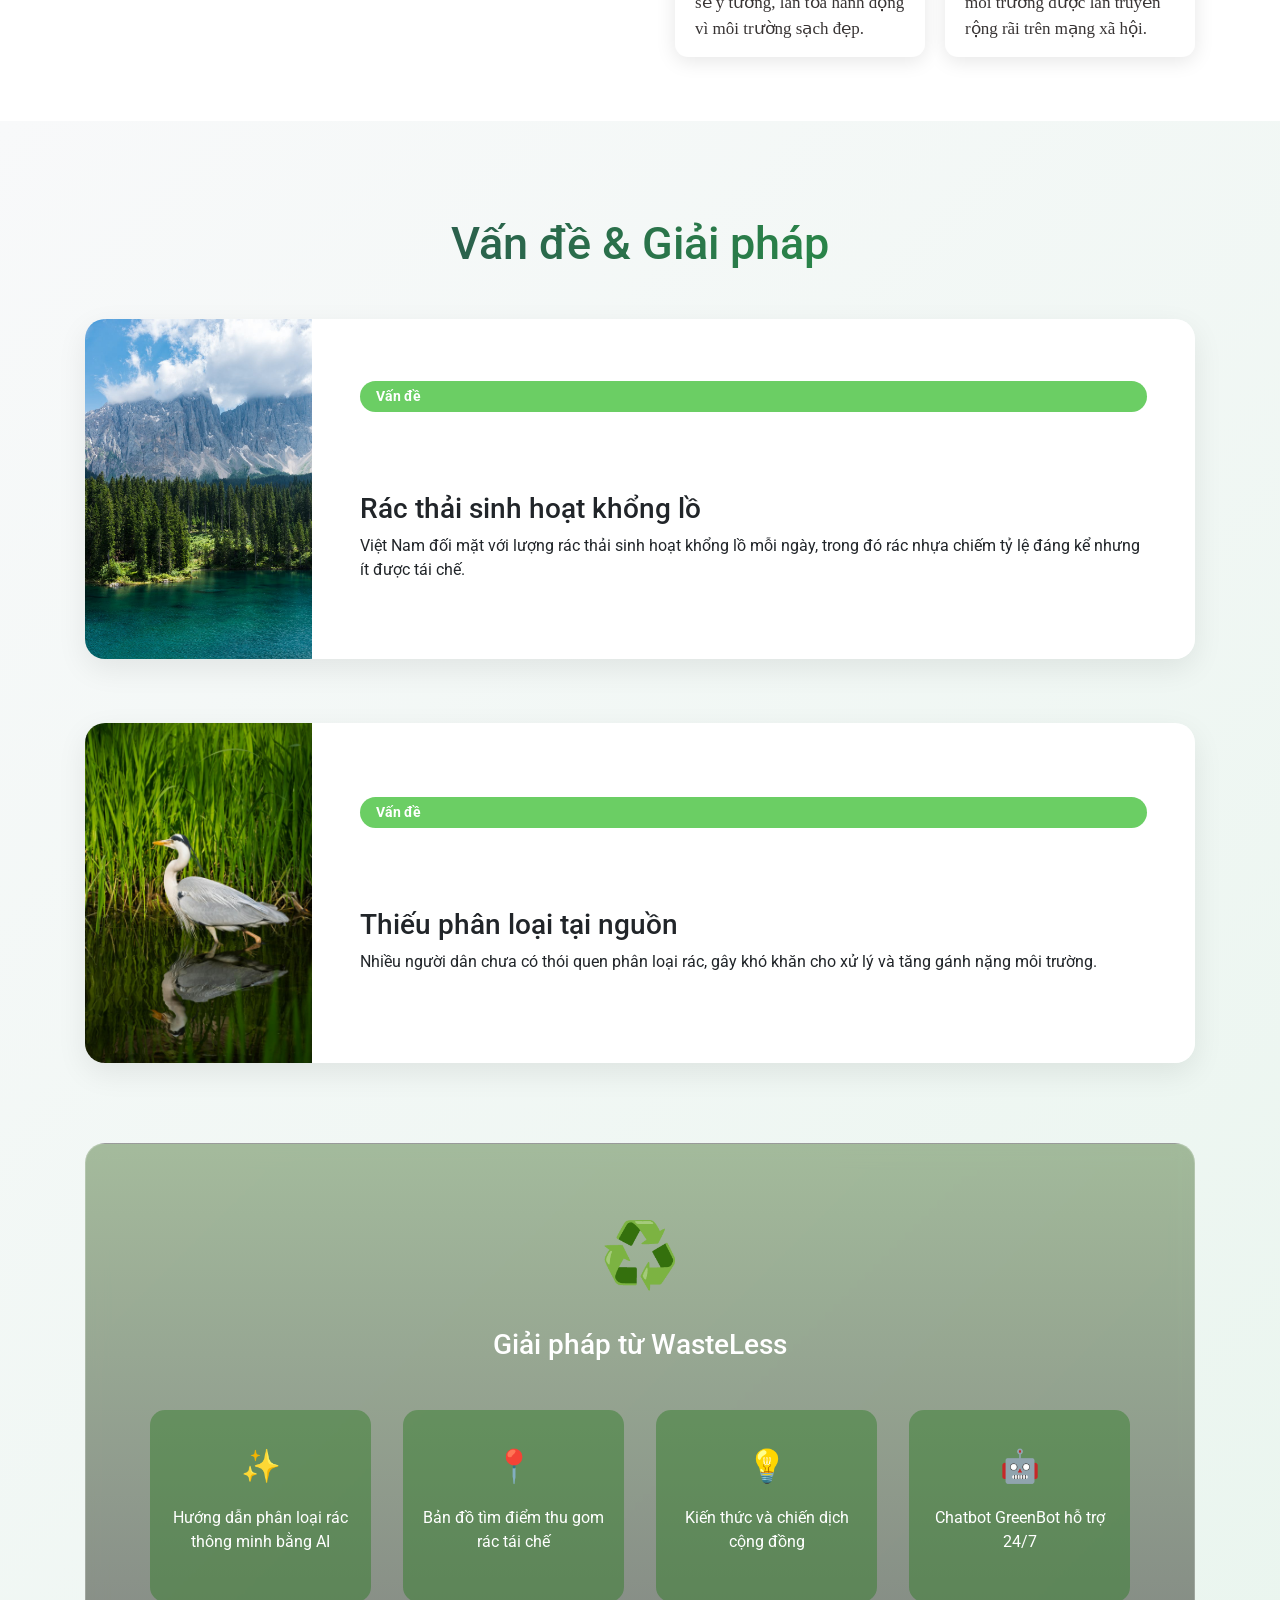
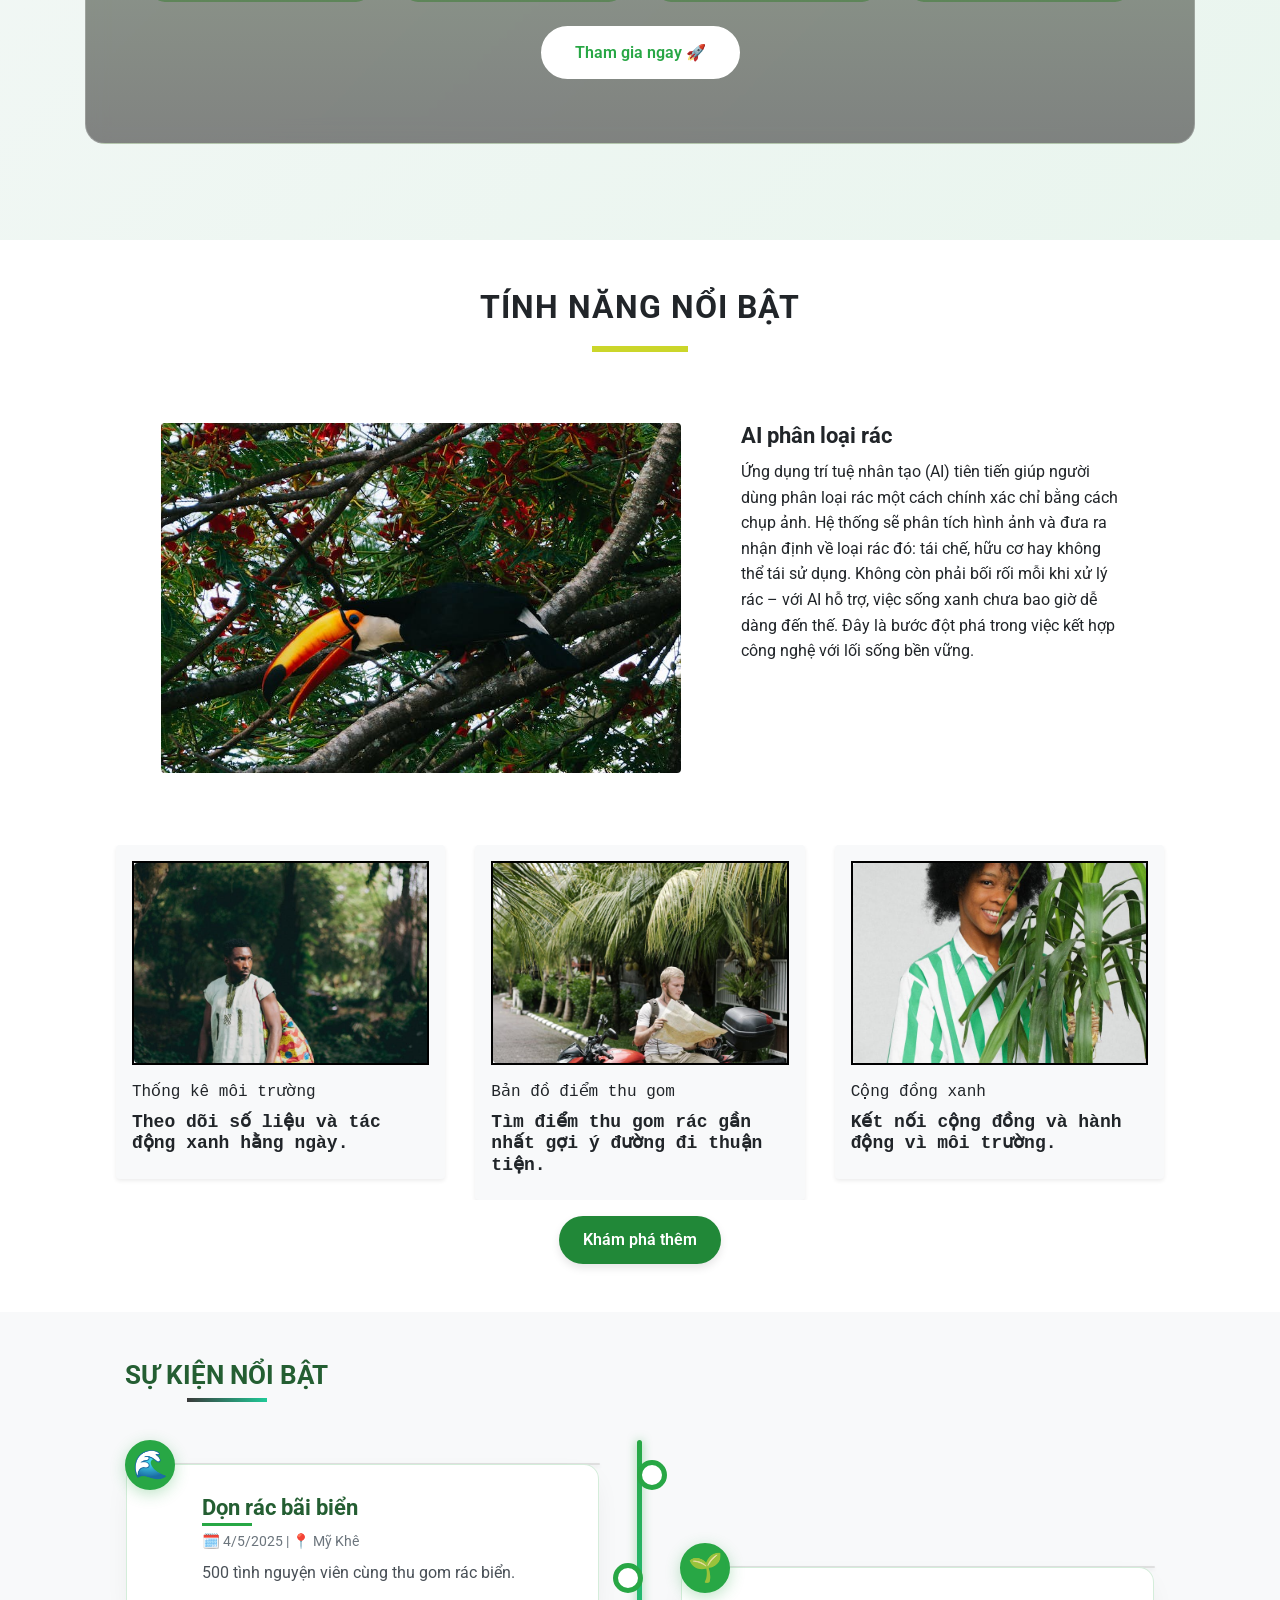
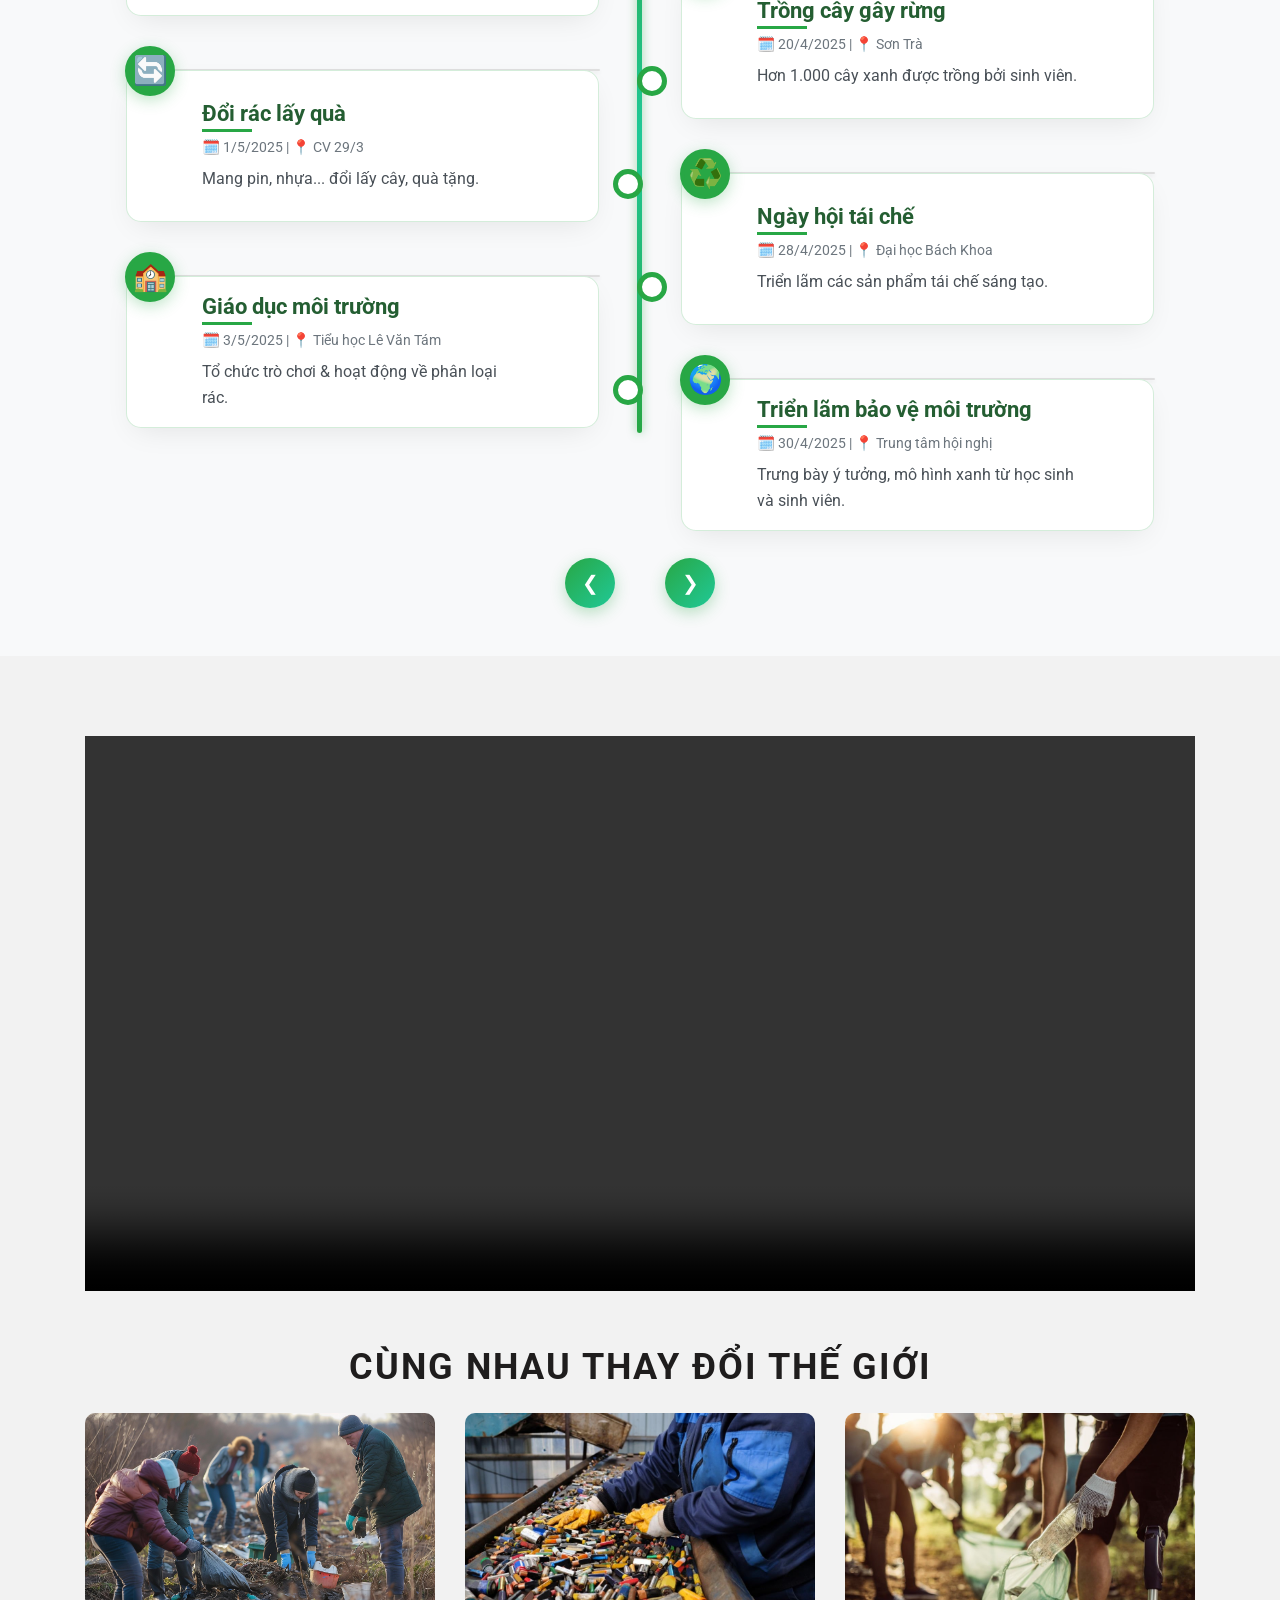
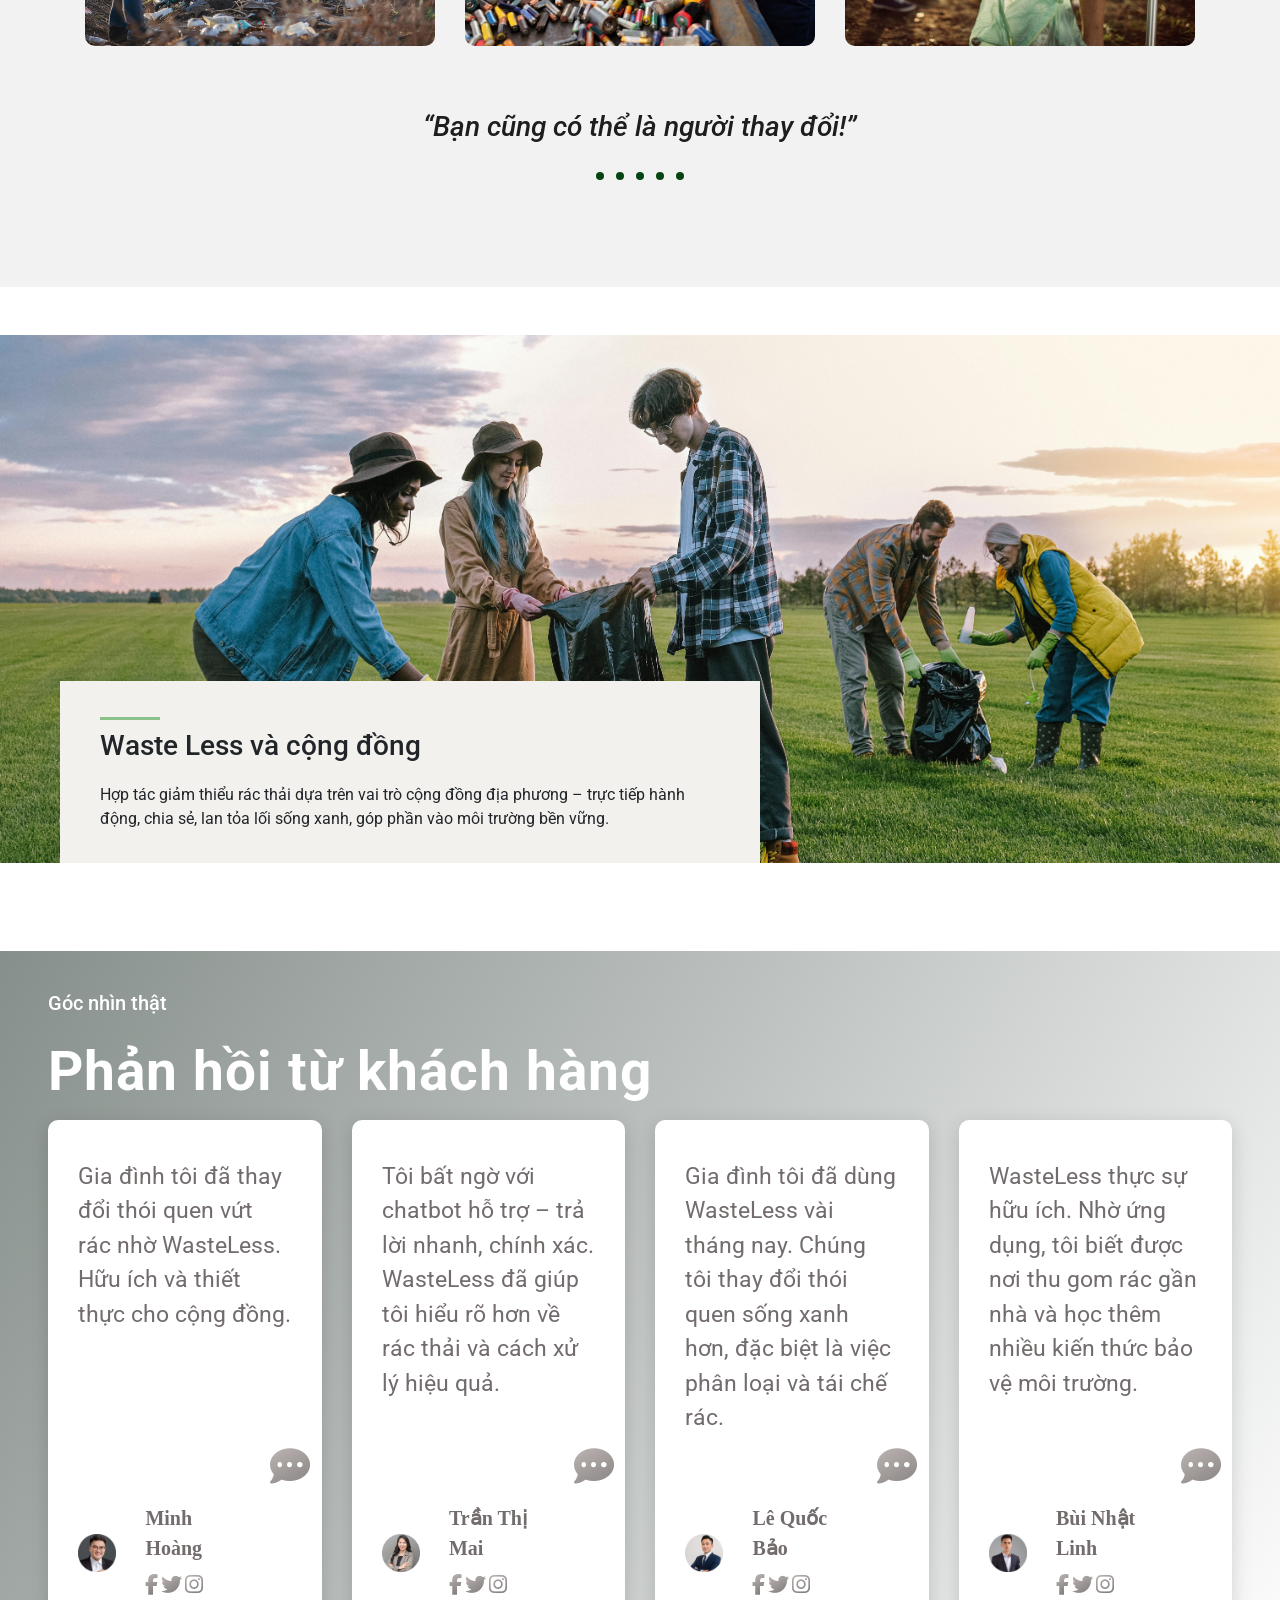
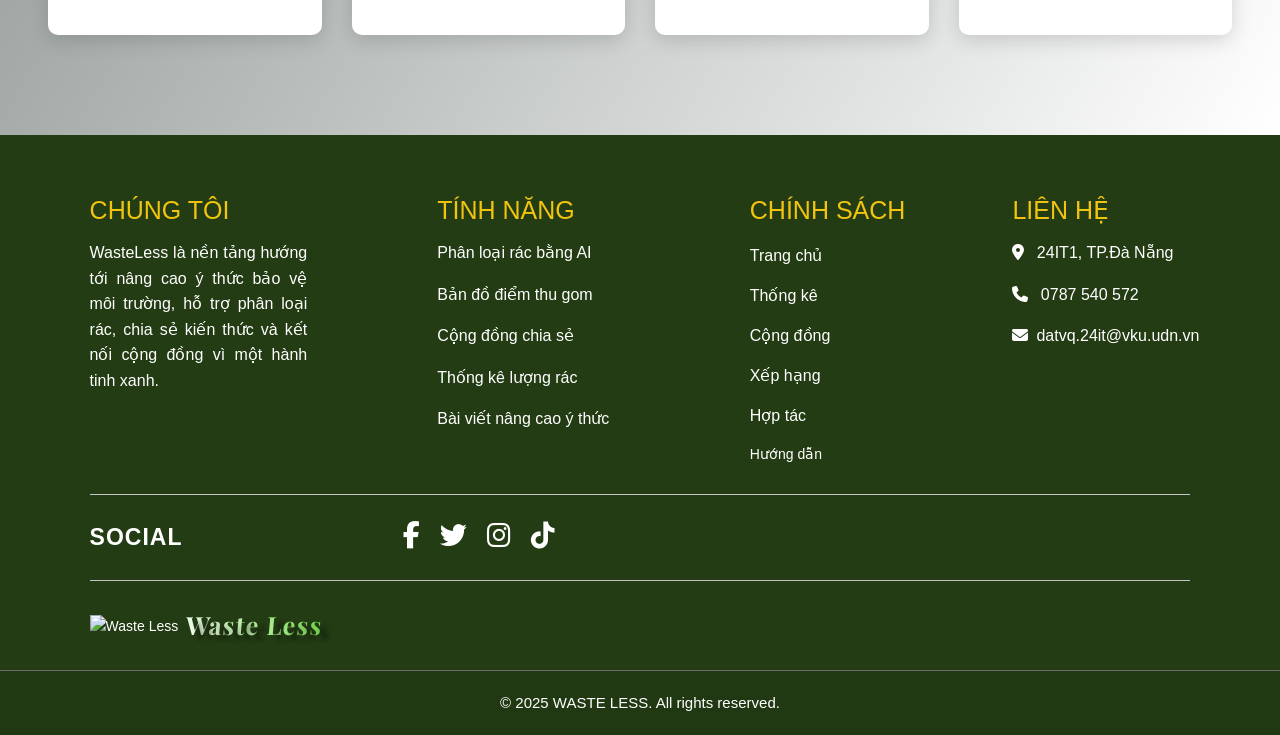
==== commit 9f48f388: "m" ====
--- a/index.html
+++ b/index.html
@@ -632,7 +632,7 @@
 
 
 <script>
-  fetch('layout/botchat.html')
+  fetch('layout/botChat.html')
     .then(response => response.text())
     .then(data => {
       document.getElementById('contact-widget-placeholder').innerHTML = data;
